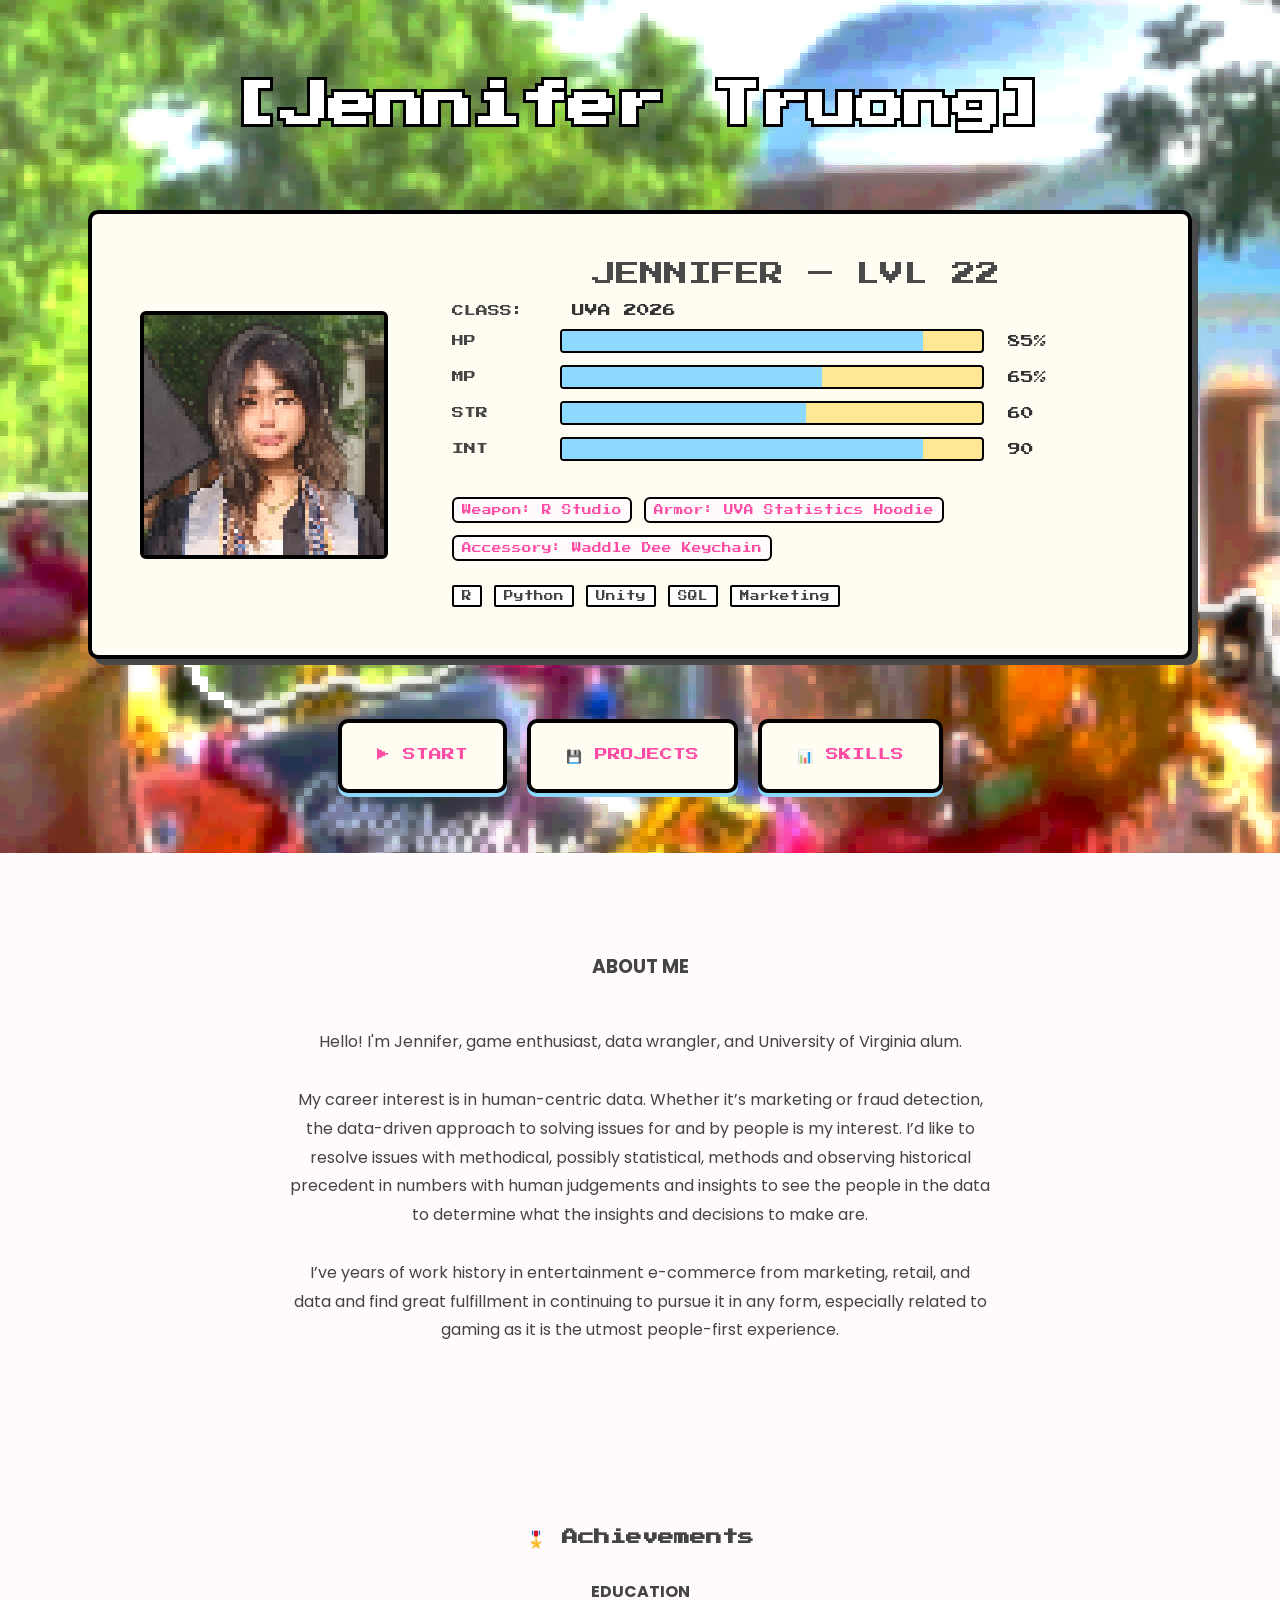
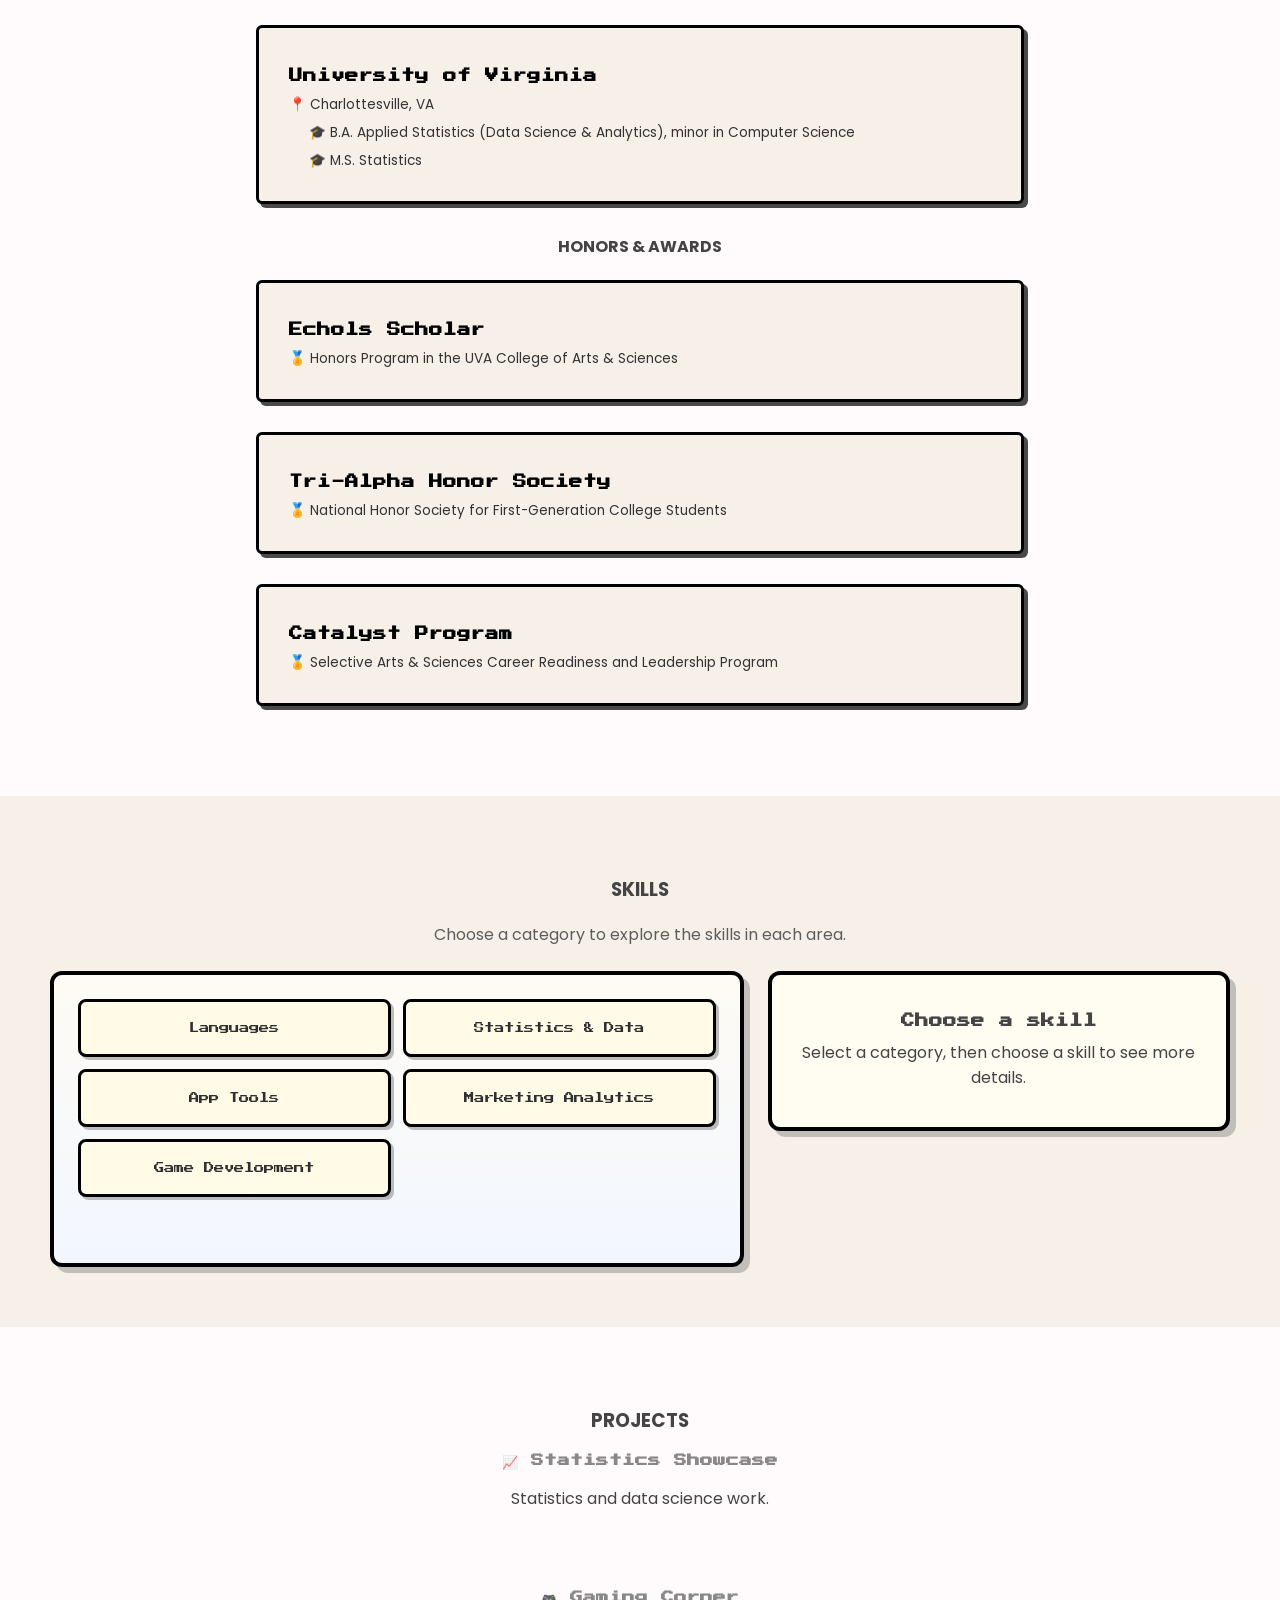
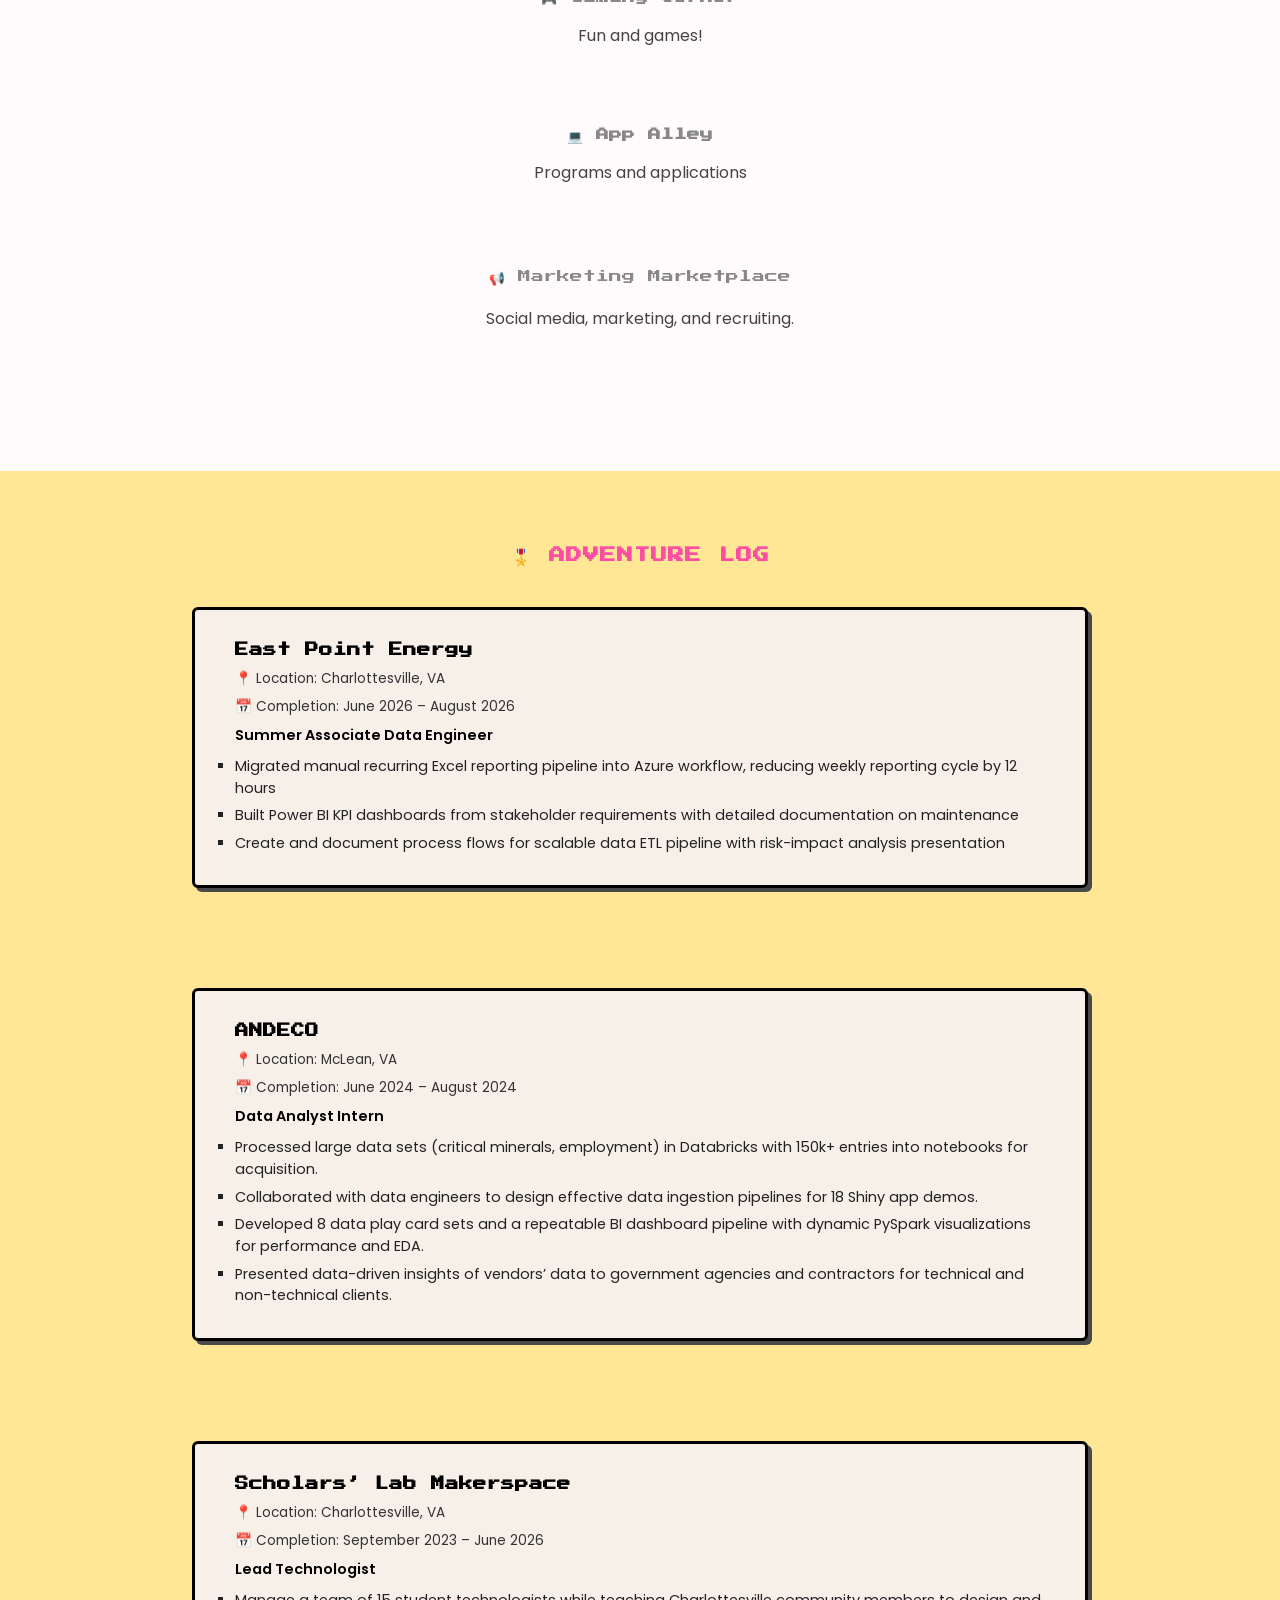
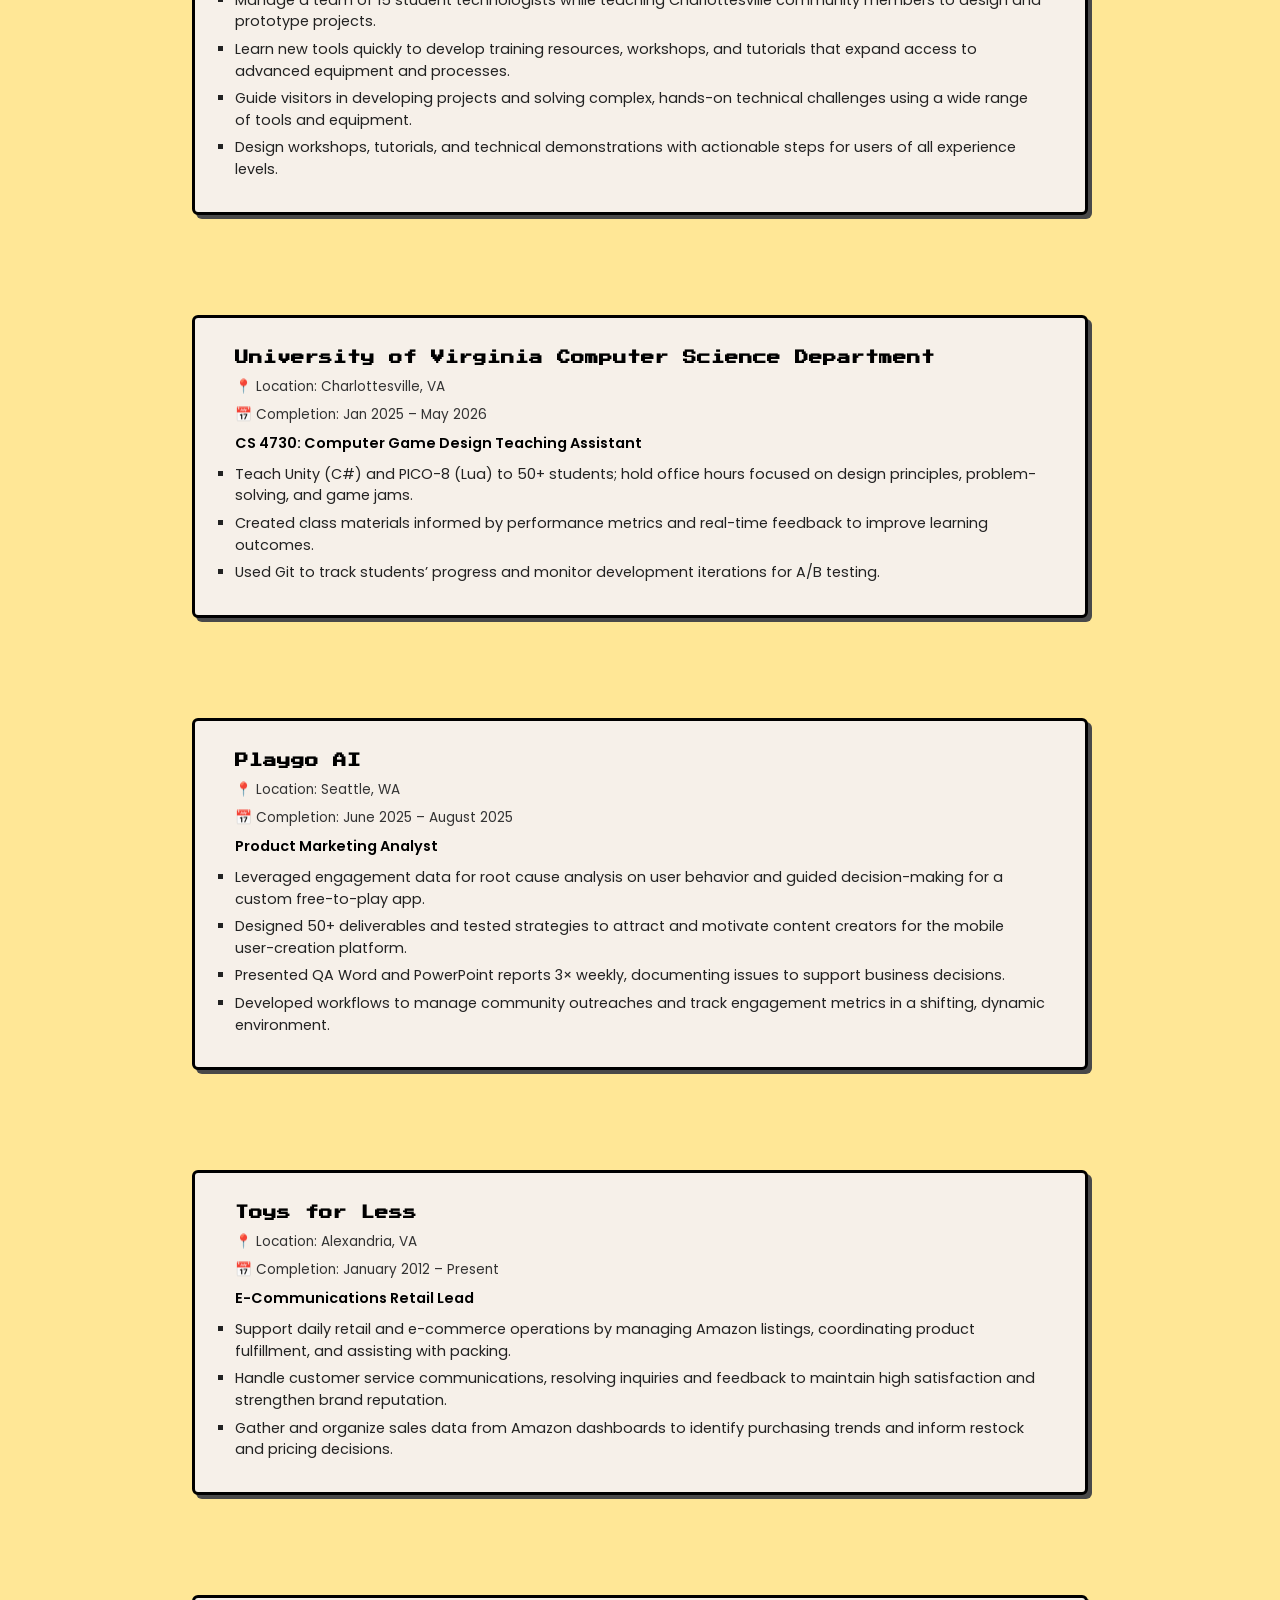
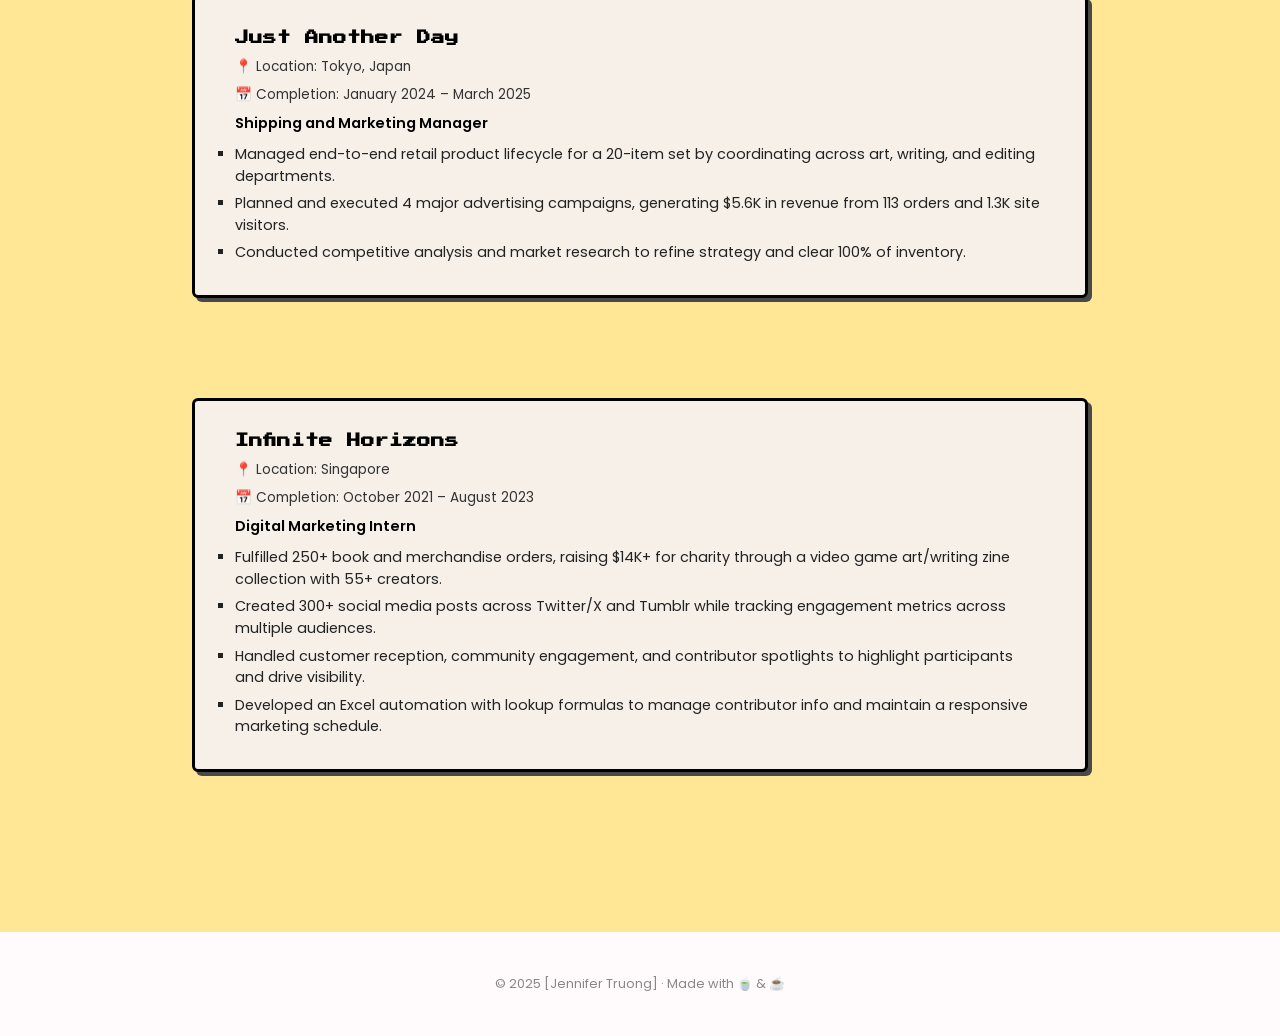
==== index.html @ 8e9e1c71 "Reformatted skills section + added project embed" ====
<!DOCTYPE html>
<html lang="en">
<head>
  <meta charset="UTF-8" />
  <meta name="viewport" content="width=device-width, initial-scale=1.0">
  <title>[Jennifer Truong] | Statistics / Data Science · Games · Marketing</title>

  <link href="https://fonts.googleapis.com/css2?family=Press+Start+2P&family=Poppins:wght@400;600&display=swap" rel="stylesheet">
<link href="https://fonts.googleapis.com/css2?family=Oxanium:wght@400;500;600;700&family=Poppins:wght@400;600&display=swap" rel="stylesheet">

  <style>
    :root {
      --pink-dark: #ff4da6;
      --pink-light: #ffc1e3;
      --blue-pastel: #a7e0ff;
      --bg-gradient-top: #ffeaf6;
      --bg-gradient-bottom: #d8f3ff;
        scroll-behavior: smooth;

    }

    body {
      margin: 0;
      background: linear-gradient(var(--bg-gradient-top), var(--bg-gradient-bottom));
      font-family: 'Poppins', sans-serif;
      color: #444;
      text-align: center;
      overflow-x: hidden;
    }

    header {
    padding: 180px 80px 180px;    }

h1 {
  font-family: 'Press Start 2P', cursive;
  color: white;
  font-size: 3rem;
  margin-bottom: 36px;
  text-shadow:
    -3px -3px 0 black,
     0px -3px 0 black,
     3px -3px 0 black,
    -3px  0px 0 black,
     3px  0px 0 black,
    -3px  3px 0 black,
     0px  3px 0 black,
     3px  3px 0 black;
}

h2 {
  font-family: 'Oxanium';
  color: rgb(0, 0, 0);
  font-size: 1.2rem;
  margin-top: 0;

}

    .menu {
      margin-top: 60px;
      display: flex;
      justify-content: center;
      flex-wrap: wrap;
      gap: 20px;
    }
header {
  width: 100%;
  box-sizing: border-box;
  aspect-ratio: 16 / 5;
  padding: 50px 60px 60px;
  background-image: url("assets/header.png");
  background-position: center;
  background-repeat: no-repeat;
  image-rendering: pixelated;
}
    .menu a {
      text-decoration: none;
      background: #FFFCF2;
      border: 4px solid #000;
      border-radius: 10px;
      padding: 25px 35px;
      font-family: 'Press Start 2P', cursive;
      font-size: 0.8rem;
      color: var(--pink-dark);
      box-shadow: 0 4px 0 #8dd7fd;
      transition: transform 0.1s ease-in-out;
    }
    .menu a:hover {
      transform: translateY(2px);
      box-shadow: 0 2px 0 #8dd7fd;
    }

    section {
      padding: 60px 20px;
    }

.about {
  background: #fffafb;
  padding: 80px 15%;
  box-sizing: border-box;
}
.about p {
  max-width: 700px;
  margin: 0 auto 28px;
  line-height: 1.8;
}

/* JRPG-style profile sheet */

.jrpg-sheet {
  margin-top: 80px;
  display: flex;
  gap: 64px;
  align-items: center;
  justify-content: center;
  flex-wrap: wrap;
  background: #FFFCF2;
  border: 4px solid #000;
  padding: 48px 48px;
  border-radius: 10px;
  max-width: 1000px;
  margin-left: auto;
  margin-right: auto;
  box-shadow: 6px 6px 0 rgb(73, 73, 73);
  min-height: 240px; /* taller card */
  margin-bottom: 1px; /* space under the JRPG card */
}

.jrpg-portrait {
  width: 240px;
  height: 240px;
  background: #ffe3f3;
  border: 4px solid #000;
  display: flex;
  align-items: center;
  justify-content: center;
  font-family: 'Press Start 2P', cursive;
  font-size: 0.8rem;
  color: var(--pink-dark);
  border-radius: 6px;
  image-rendering: pixelated;
}

.jrpg-portrait img {
  width: 100%;
  height: 100%;
  display: block;
  object-fit: cover;
  border-radius: 1px;
}

.jrpg-info {
  text-align: left;
  flex: 1;
  min-width: 320px;
  display: flex;
  flex-direction: column;
  justify-content: center; /* vertically center content next to portrait */
}

.jrpg-header {
  font-family: 'Press Start 2P', cursive;
  color: rgb(73, 73, 73);
  font-size: 1.5rem;
  margin-bottom: 18px;
  text-align: center; /* center the title text */
}

.stat-row { display: flex; gap: 12px; align-items: center; margin-bottom: 12px; }
.stat-label { width: 96px; font-family: 'Press Start 2P', cursive; font-size: 0.75rem; color: S#000; }
.stat-bar { background: #FFE796; border: 2px solid #000; border-radius: 4px; height: 20px; width: 420px; position: relative; overflow: hidden; }
.stat-fill { height: 100%; width: 0; transition: width 1s ease-out; background: #8dd9ff;
; }
.stat-numeric { font-family: 'Press Start 2P', sans-serif; font-size: .8rem; margin-left: 12px; color: #333; }

.equipment, .skills-grid { margin-top: 24px; display: flex; gap: 12px; flex-wrap: wrap; }
.eq-item { background: #fffafb; border: 2px solid #000; padding: 6px 8px; border-radius: 6px; font-family: 'Press Start 2P', cursive; font-size: 0.6rem; color: var(--pink-dark); }
.ability { background: #fff; border: 2px solid #000; padding: 4px 8px; border-radius: 2px; font-family: 'Press Start 2P', sans-serif; font-size: 0.6rem; color: #444; }



.skills {
  background: #f6f0e9;
}

.skill-map-shell {
  max-width: 1180px;
  margin: 0 auto;
  display: grid;
  grid-template-columns: minmax(0, 1.2fr) minmax(280px, 0.8fr);
  gap: 24px;
  align-items: start;
}

.skill-category-browser {
  min-height: 240px;
  border: 4px solid #000;
  border-radius: 12px;
  background: linear-gradient(180deg, #fefbf4 0%, #f2f7ff 100%);
  padding: 24px;
  box-shadow: 6px 6px 0 rgba(73, 73, 73, 0.3);
}

.skill-categories {
  display: grid;
  grid-template-columns: repeat(2, minmax(0, 1fr));
  gap: 12px;
}

.skill-category {
  min-height: 58px;
  padding: 12px;
  border: 3px solid #000;
  border-radius: 8px;
  background: #fffbe6;
  color: #303030;
  font-family: 'Press Start 2P', cursive;
  font-size: 0.65rem;
  cursor: pointer;
  box-shadow: 3px 3px 0 rgba(73, 73, 73, 0.35);
}

.skill-category:hover,
.skill-category.is-active {
  background: #FFE796;
}

.skill-list {
  display: flex;
  flex-wrap: wrap;
  gap: 10px;
  margin-top: 24px;
}

.skill-node {
  padding: 8px 12px;
  border: 3px solid #000;
  border-radius: 8px;
  background: #fffbe6;
  color: #303030;
  font-family: 'Press Start 2P', cursive;
  font-size: 0.55rem;
  cursor: pointer;
  box-shadow: 3px 3px 0 rgba(73, 73, 73, 0.35);
  transition: transform 0.15s ease, box-shadow 0.15s ease, background 0.15s ease;
}

.skill-node:hover {
  transform: translateY(-1px);
  box-shadow: 4px 4px 0 rgba(73, 73, 73, 0.35);
}

.skill-node.is-active {
  background: #FFE796;
  box-shadow: 4px 4px 0 rgba(73, 73, 73, 0.35);
}

.skill-node.is-pressed {
  transform: translateY(2px);
  box-shadow: 2px 2px 0 rgba(73, 73, 73, 0.35);
}

.skill-info-panel {
  border: 4px solid #000;
  border-radius: 12px;
  background: #FFFCF2;
  padding: 20px;
  box-shadow: 6px 6px 0 rgba(73, 73, 73, 0.3);
}

.skill-panel-title {
  font-family: 'Press Start 2P', cursive;
  font-size: 0.85rem;
  margin-bottom: 8px;
}

.skill-panel-years {
  font-family: 'Press Start 2P', cursive;
  font-size: 0.6rem;
  color: #5f5f5f;
  margin-bottom: 12px;
}

.skill-panel-description {
  margin: 0 0 16px;
  line-height: 1.6;
  color: #444;
}

.skill-panel-section {
  margin-top: 14px;
}

.skill-panel-section h4 {
  margin: 0 0 8px;
  font-family: 'Press Start 2P', cursive;
  font-size: 0.65rem;
}

.skill-panel-section ul {
  margin: 0;
  padding-left: 16px;
  line-height: 1.6;
}

.skill-panel-projects a {
  color: #333;
  font-weight: 600;
  text-decoration-thickness: 1px;
  text-underline-offset: 3px;
}

.skill-panel-links {
  display: flex;
  flex-wrap: wrap;
  gap: 8px;
  margin-top: 8px;
}

.skill-panel-links a {
  display: inline-block;
  text-decoration: none;
  color: #2f2f2f;
  border: 2px solid #000;
  border-radius: 999px;
  padding: 6px 10px;
  font-family: 'Press Start 2P', cursive;
  font-size: 0.55rem;
  background: #fff;
}

.skills-intro {
  margin: 0 auto 24px;
  max-width: 700px;
  color: #5d5d5d;
}

@media (max-width: 900px) {
  .skill-map-shell {
    grid-template-columns: 1fr;
  }

  .skill-info-panel {
    order: -1;
  }
}

@media (max-width: 520px) {
  .skill-categories {
    grid-template-columns: 1fr;
  }
}


    footer {
      background: #fffafb;
      padding: 30px 20px;
      font-size: 0.8rem;
      color: #888;
    }

    




@keyframes drift {
  0% { transform: translateX(-50vw); } /* match your starting point */
  100% { transform: translateX(110vw); } /* move fully off screen */
}



@keyframes drift {
  0% { transform: translateX(0) translateY(0); }
  100% { transform: translateX(120vw) translateY(0); }
}



@keyframes float {
  0% { transform: translateY(0) rotate(0deg); }
  50% { transform: translateY(-15px) rotate(180deg); }
  100% { transform: translateY(0) rotate(360deg); }
}


    /* Project placeholders (targets for skill links) */

    .project-category {
      margin-bottom: 40px;
    }
    .project-category h4 {
      color: var(--pink-dark);
      font-family: 'Press Start 2P', cursive;
      font-size: 0.8rem;
      margin-bottom: 10px;
    }
    .projects {
  background: #fffafb;

  
}

.project-link {
  color: #888;               /* black-grey like index */
  text-decoration: none;     /* remove underline */
  font-family: 'Press Start 2P', cursive; /* pixel font */
  font-size: 0.8rem;         /* same size as current h4, adjust if needed */
}
.project-link:hover {
  color: #FFE796;            /* optional hover effect */
}


.project-category {
  margin-bottom: 80px;
  /* other project styles */
}

/* Contact Section Background */
#contact {
  background: #FFE796; /* soft pastel yellow */
  padding: 60px 20px;  /* keeps consistent spacing */
}
/* Tighter spacing for Achievements blocks */
.achievement-entry.tight {
  margin-bottom: 30px; /* much smaller than the 100px in adventure log */
  padding: 22px 30px;  /* slightly smaller padding to match tighter layout */
}

  </style>
</head>

<body>
  <header>
    <h1>[Jennifer Truong]</h1>
<!-- JRPG-style Profile Sheet -->
    <div class="jrpg-sheet" role="region" aria-label="JRPG Profile">
      <div class="jrpg-portrait"><img src="assets/portrait.png" alt="Jennifer's portrait"></div>

      <div class="jrpg-info">
        <div class="jrpg-header">JENNIFER — LVL 22</div>


          <div class="stat-row">
          <div class="stat-label">CLASS: </div>
          <div class="stat-numeric">UVA 2026</div>
        </div>

        <div class="stat-row">
          <div class="stat-label">HP</div>
          <div class="stat-bar"><div class="stat-fill" data-value="86%"></div></div>
          <div class="stat-numeric">85%</div>
        </div>

        <div class="stat-row">
          <div class="stat-label">MP</div>
          <div class="stat-bar"><div class="stat-fill" data-value="62%"></div></div>
          <div class="stat-numeric">65%</div>
        </div>

        <div class="stat-row">
          <div class="stat-label">STR</div>
          <div class="stat-bar"><div class="stat-fill" data-value="58%"></div></div>
          <div class="stat-numeric">60</div>
        </div>

        <div class="stat-row">
          <div class="stat-label">INT</div>
          <div class="stat-bar"><div class="stat-fill" data-value="86%"></div></div>
          <div class="stat-numeric">90</div>
        </div>

        <div class="equipment">
          <div class="eq-item">Weapon: R Studio</div>
          <div class="eq-item">Armor: UVA Statistics Hoodie</div>
          <div class="eq-item">Accessory: Waddle Dee Keychain</div>
        </div>

        <div class="skills-grid">
                    <div class="ability">R</div>
          <div class="ability">Python</div>
          <div class="ability">Unity</div>
          <div class="ability">SQL</div>
          <div class="ability">Marketing</div>
        </div>
      </div>
    </div>
  </section>
    <div class="menu">
      <a href="#about">▶ START</a>
      <a href="#projects">💾 PROJECTS</a>
      <a href="#skills">📊 SKILLS</a>
      
    </div>
  </header>

  <section id="about" class="about">
    <h3>ABOUT ME</h3>
    
    <p>

      <br> Hello! I'm Jennifer, game enthusiast, data wrangler, and University of Virginia alum. </br>

      <br> My career interest is in human-centric data. Whether it’s marketing or fraud detection, the data-driven approach to solving issues for and by people is my interest. I’d like to resolve issues with methodical, possibly statistical, methods and observing historical precedent in numbers with human judgements and insights to see the people in the data to determine what the insights and decisions to make are. </br>

<br> I’ve years of work history in entertainment e-commerce from marketing, retail, and data and find great fulfillment in continuing to pursue it in any form, especially related to gaming as it is the utmost people-first experience. </br>




    </p>
    
      </section>


<section id="achievements" class="achievements">
  <h3>🎖️ Achievements</h3>

  <!-- EDUCATION -->
<!-- EDUCATION -->
<h4>EDUCATION</h4>

<div class="achievement-entry tight">
  <div class="achievement-header">
    <h4>University of Virginia</h4>
    <span class="meta">📍 Charlottesville, VA</span>
    <div class="meta" style="margin-left: 20px;">🎓 B.A. Applied Statistics (Data Science & Analytics), minor in Computer Science</div>
    <div class="meta" style="margin-left: 20px;">🎓 M.S. Statistics</div>
  </div>
</div>


  <!-- HONORS & AWARDS -->
  <h4>HONORS & AWARDS</h4>

  <div class="achievement-entry tight">
    <div class="achievement-header">
      <h4>Echols Scholar</h4>
      <span class="meta">🏅 Honors Program in the UVA College of Arts & Sciences</span>
    </div>
  </div>

  <div class="achievement-entry tight">
    <div class="achievement-header">
      <h4>Tri-Alpha Honor Society</h4>
      <span class="meta">🏅 National Honor Society for First-Generation College Students</span>
    </div>
  </div>

  <div class="achievement-entry tight">
    <div class="achievement-header">
      <h4>Catalyst Program</h4>
      <span class="meta">🏅 Selective Arts & Sciences Career Readiness and Leadership Program</span>
    </div>
  </div>
</section>


<style>
/* Achievements Section */
.achievements {
  background: #fffafb;
  padding: 60px 20%;
  box-sizing: border-box;
}

.achievements h3 {
  font-family: 'Press Start 2P', cursive;
  color: #444; /* black-grey pixel text like h3s */
  font-size: 1rem;
  margin-bottom: 30px;
}

.achievement-category {
  margin-bottom: 40px;
  text-align: left;
}

.achievement-category h4 {
  font-family: 'Press Start 2P', cursive;
  color: #444; /* black-grey pixel style */
  font-size: 0.8rem;
  margin-bottom: 10px;
}

.achievement-category ul {
  list-style: none;
  padding-left: 0;
}

.achievement-category li {
  font-family: 'Poppins', sans-serif;
  font-size: 0.9rem;
  margin-bottom: 8px;
  line-height: 1.5;
}

/* Adventure Log Section */
#adventure-log {
  background: #FFE796;
  padding: 60px 15%;
  box-sizing: border-box;
}

.adventure-log h3 {
  font-family: 'Press Start 2P', cursive;
  font-size: 1rem;
  margin-bottom: 30px;
}

.adventure-log h4 {
  font-family: 'Press Start 2P', cursive;
  color: #444;
  font-size: 0.8rem;
  margin-bottom: 10px;
}

.adventure-log ul {
  list-style: square;
  padding-left: 0;
}

.adventure-log li {
  font-family: 'Poppins', sans-serif;
  font-size: 0.9rem;
  margin-bottom: 8px;
  line-height: 1.5;
}
/* --- Adventure Log Section --- */
#adventure-log {
  background: #FFE796;
  padding: 60px 15%;
  box-sizing: border-box;
  text-align: center;
}

#adventure-log h3 {
  font-family: 'Press Start 2P', cursive;
  color: var(--pink-dark);
  font-size: 1rem;
  margin-bottom: 40px;
  text-transform: uppercase;
  letter-spacing: 1px;
}

/* --- Each Achievement Entry --- */
.achievement-entry {
  background: #f6f0e9;
  border: 3px solid #000;
  border-radius: 6px;
  padding: 15px 40px;
  margin-bottom: 100px;
  box-shadow: 4px 4px 0px rgb(73, 73, 73);
  text-align: left;
  transition: transform 0.1s ease, box-shadow 0.1s ease;
  cursor: default;
}

.achievement-entry:hover {
  transform: translate(-2px, -2px);
  box-shadow: 6px 6px 0px rgb(73, 73, 73);
}

/* --- Header and Meta Info --- */
.achievement-header h4 {
  font-family: 'Press Start 2P', cursive;
  font-size: 0.85rem;       /* slightly bigger */
  color: #000;
  margin-bottom: 12px;      /* more space between name and meta */
}

.achievement-header .meta {
  display: block;
  font-family: 'Poppins', sans-serif;
  font-size: 0.85rem;
  color: #333;
  margin-bottom: 8px;
}

/* --- Role Line --- */
.achievement-role {
  font-family: 'Poppins', sans-serif;
  font-size: 0.9rem;
  font-weight: 600;
  color: #000;
  margin-bottom: 10px;
}

/* --- Details List --- */
.achievement-details {
  list-style-type: square;  /* keep square bullets */
  list-style-position: inside; /* bullets inline with text, not hanging */
  padding-left: 0;          /* remove extra left padding */
  margin-top: 10px;
}

.achievement-details li {
  font-family: 'Poppins', sans-serif;
  font-size: 0.9rem;
  line-height: 1.5;
  color: #222;
  margin-bottom: 6px;
}


</style>



  <section id="skills" class="skills">
    <h3>SKILLS</h3>
    <p class="skills-intro">Choose a category to explore the skills in each area.</p>
    <div class="skill-map-shell">
      <div id="skill-map-canvas" class="skill-category-browser" aria-label="Interactive skills browser">
        <div class="skill-categories" role="group" aria-label="Skill categories"></div>
        <div id="skill-list" class="skill-list" aria-live="polite"></div>
      </div>
      <aside id="skill-info-panel" class="skill-info-panel">
        <h4 class="skill-panel-title">Choose a skill</h4>
        <div class="skill-panel-years"></div>
        <p class="skill-panel-description">Select a category, then choose a skill to see more details.</p>

        <div class="skill-panel-section" hidden>
          <h4>Featured work</h4>
          <ul class="skill-panel-projects"></ul>
        </div>

        <div class="skill-panel-section" hidden>
          <h4>Related tools</h4>
          <ul class="skill-panel-related"></ul>
        </div>

        <div class="skill-panel-section" hidden>
          <h4>Jump to</h4>
          <div class="skill-panel-links"></div>
        </div>
      </aside>
    </div>
  </section>

  <section id="skills-old" class="skills" style="display:none;">
    <h3>SKILLS</h3>
    <div class="skills-table">
      <div class="skill">
        <div class="skill-header">
          <div class="skill-label"><a href="#python-projects">Python</a></div>
          <div class="lvl">LVL 6</div>
        </div>
        <div class="skill-bar"><div class="skill-fill" style="--w:60%;"></div></div>
      </div>

      <div class="skill">
        <div class="skill-header">
          <div class="skill-label"><a href="#r-projects">R</a></div>
          <div class="lvl">LVL 8</div>
        </div>
        <div class="skill-bar"><div class="skill-fill" style="--w:80%;"></div></div>
      </div>

      <div class="skill">
        <div class="skill-header">
          <div class="skill-label"><a href="#games-projects">Games / C#</a></div>
          <div class="lvl">LVL 7</div>
        </div>
        <div class="skill-bar"><div class="skill-fill" style="--w:70%;"></div></div>
      </div>

      <div class="skill">
        <div class="skill-header">
          <div class="skill-label"><a href="#sql-projects">SQL</a></div>
          <div class="lvl">LVL 5</div>
        </div>
        <div class="skill-bar"><div class="skill-fill" style="--w:50%;"></div></div>
      </div>

      <div class="skill">
        <div class="skill-header">
          <div class="skill-label"><a href="#marketing-projects">Marketing & Strategy</a></div>
          <div class="lvl">LVL 8</div>
        </div>
        <div class="skill-bar"><div class="skill-fill" style="--w:80%;"></div></div>
      </div>
    </div>
  </section>





  
  <!-- PROJECT SECTIONS (targets for skill links) -->
  <section id="projects" class="projects">
    <h3>PROJECTS</h3>

    <div id="statistics" class="project-category">
<h4>
  <a href="stats.html" class="project-link">📈 Statistics Showcase </a>
</h4>      <p>Statistics and data science work.</p>
    </div>

    
<div id="game-projects" class="project-category">
<h4>
  <a href="games.html" class="project-link">🎮 Gaming Corner </a>
</h4>
  <p>Fun and games!</p>
</div>


    <div id="sql-projects" class="project-category">
      <h4><a href="cs.html" class="project-link">💻 App Alley</a></h4>
      <p>Programs and applications</p>
    </div>

    <div id="marketing-projects" class="project-category">
      <a href="marketing.html" class="project-link">📢 Marketing Marketplace </a>

      <p>Social media, marketing, and recruiting. </p>
    </div>
  </section>



<section id="adventure-log" class="adventure-log">
  
  <h3>🎖️ Adventure Log</h3>

 <div class="achievement-entry">
  <div class="achievement-header">
    <h4>East Point Energy</h4>
    <span class="meta">📍 Location: Charlottesville, VA</span>
    <span class="meta">📅 Completion: June 2026 – August 2026 </span>
  </div>
  <div class="achievement-role">
    Summer Associate Data Engineer
  </div>
  <ul class="achievement-details">
    <li>Migrated manual recurring Excel reporting pipeline into Azure workflow, reducing weekly reporting cycle by 12 hours</li>
    <li>Built Power BI KPI dashboards from stakeholder requirements with detailed documentation on maintenance</li>
    <li>Create and document process flows for scalable data ETL pipeline with risk-impact analysis presentation</li>
  </ul>
</div>


<div class="achievement-entry">
  <div class="achievement-header">
    <h4>ANDECO</h4>
    <span class="meta">📍 Location: McLean, VA</span>
    <span class="meta">📅 Completion: June 2024 – August 2024</span>
  </div>
  <div class="achievement-role">
    Data Analyst Intern
  </div>
  <ul class="achievement-details">
    <li>Processed large data sets (critical minerals, employment) in Databricks with 150k+ entries into notebooks for acquisition.</li>
    <li>Collaborated with data engineers to design effective data ingestion pipelines for 18 Shiny app demos.</li>
    <li>Developed 8 data play card sets and a repeatable BI dashboard pipeline with dynamic PySpark visualizations for performance and EDA.</li>
    <li>Presented data-driven insights of vendors’ data to government agencies and contractors for technical and non-technical clients.</li>
  </ul>
</div>


<div class="achievement-entry">
  <div class="achievement-header">
    <h4>Scholars’ Lab Makerspace</h4>
    <span class="meta">📍 Location: Charlottesville, VA</span>
    <span class="meta">📅 Completion: September 2023 – June 2026</span>
  </div>
  <div class="achievement-role">
    Lead Technologist
  </div>
  <ul class="achievement-details">
    <li>Manage a team of 15 student technologists while teaching Charlottesville community members to design and prototype projects.</li>
    <li>Learn new tools quickly to develop training resources, workshops, and tutorials that expand access to advanced equipment and processes.</li>
    <li>Guide visitors in developing projects and solving complex, hands-on technical challenges using a wide range of tools and equipment.</li>
    <li>Design workshops, tutorials, and technical demonstrations with actionable steps for users of all experience levels.</li>
  </ul>
</div>

  <div class="achievement-entry">


    
    <div class="achievement-header">
      <h4>University of Virginia Computer Science Department</h4>
      <span class="meta">📍 Location: Charlottesville, VA </span>
      <span class="meta"> 📅 Completion: Jan 2025 – May 2026</span>
    </div>
    <div class="achievement-role">
      CS 4730: Computer Game Design Teaching Assistant
    </div>
    <ul class="achievement-details">
      <li>Teach Unity (C#) and PICO-8 (Lua) to 50+ students; hold office hours focused on design principles, problem-solving, and game jams.</li>
      <li>Created class materials informed by performance metrics and real-time feedback to improve learning outcomes.</li>
      <li>Used Git to track students’ progress and monitor development iterations for A/B testing.</li>
    </ul>


  </div>

  <!-- Playgo AI -->
<div class="achievement-entry">
  <div class="achievement-header">
    <h4>Playgo AI</h4>
    <span class="meta">📍 Location: Seattle, WA</span>
    <span class="meta">📅 Completion: June 2025 – August 2025</span>
  </div>
  <div class="achievement-role">
    Product Marketing Analyst
  </div>
  <ul class="achievement-details">
    <li>Leveraged engagement data for root cause analysis on user behavior and guided decision-making for a custom free-to-play app.</li>
    <li>Designed 50+ deliverables and tested strategies to attract and motivate content creators for the mobile user-creation platform.</li>
    <li>Presented QA Word and PowerPoint reports 3× weekly, documenting issues to support business decisions.</li>
    <li>Developed workflows to manage community outreaches and track engagement metrics in a shifting, dynamic environment.</li>
  </ul>
</div>

<!-- Toys for Less -->
<div class="achievement-entry">
  <div class="achievement-header">
    <h4>Toys for Less</h4>
    <span class="meta">📍 Location: Alexandria, VA</span>
    <span class="meta">📅 Completion: January 2012 – Present</span>
  </div>
  <div class="achievement-role">
    E-Communications Retail Lead
  </div>
  <ul class="achievement-details">
    <li>Support daily retail and e-commerce operations by managing Amazon listings, coordinating product fulfillment, and assisting with packing.</li>
    <li>Handle customer service communications, resolving inquiries and feedback to maintain high satisfaction and strengthen brand reputation.</li>
    <li>Gather and organize sales data from Amazon dashboards to identify purchasing trends and inform restock and pricing decisions.</li>
  </ul>
</div>

<!-- Just Another Day -->
<div class="achievement-entry">
  <div class="achievement-header">
    <h4>Just Another Day</h4>
    <span class="meta">📍 Location: Tokyo, Japan</span>
    <span class="meta">📅 Completion: January 2024 – March 2025</span>
  </div>
  <div class="achievement-role">
    Shipping and Marketing Manager
  </div>
  <ul class="achievement-details">
    <li>Managed end-to-end retail product lifecycle for a 20-item set by coordinating across art, writing, and editing departments.</li>
    <li>Planned and executed 4 major advertising campaigns, generating $5.6K in revenue from 113 orders and 1.3K site visitors.</li>
    <li>Conducted competitive analysis and market research to refine strategy and clear 100% of inventory.</li>
  </ul>
</div>

<!-- Infinite Horizons -->
<div class="achievement-entry">
  <div class="achievement-header">
    <h4>Infinite Horizons</h4>
    <span class="meta">📍 Location: Singapore</span>
    <span class="meta">📅 Completion: October 2021 – August 2023</span>
  </div>
  <div class="achievement-role">
    Digital Marketing Intern
  </div>
  <ul class="achievement-details">
    <li>Fulfilled 250+ book and merchandise orders, raising $14K+ for charity through a video game art/writing zine collection with 55+ creators.</li>
    <li>Created 300+ social media posts across Twitter/X and Tumblr while tracking engagement metrics across multiple audiences.</li>
    <li>Handled customer reception, community engagement, and contributor spotlights to highlight participants and drive visibility.</li>
    <li>Developed an Excel automation with lookup formulas to manage contributor info and maintain a responsive marketing schedule.</li>
  </ul>
</div>





</section>

  </section>

  <footer>
    <p>© 2025 [Jennifer Truong] · Made with 🍵 &amp; ☕</p>
  </footer>

<script src="skill-tree.js"></script>
<script>
document.addEventListener('DOMContentLoaded', () => {
  // Target the skills section
  const skillsSection = document.querySelector('#skills');

  const observer = new IntersectionObserver((entries, observer) => {
    entries.forEach(entry => {
      if (entry.isIntersecting) {
        // Animate skill bars
        document.querySelectorAll('.skill-fill').forEach(el => {
          const width = el.style.getPropertyValue('--w');
          requestAnimationFrame(() => el.style.width = width);
        });

        // Stop observing after first trigger
        observer.unobserve(skillsSection);
      }
    });
  }, {
    threshold: 0.25 // trigger when 25% of the section is visible
  });

  observer.observe(skillsSection);

  // Animate JRPG stat bars on load
  document.querySelectorAll('.stat-fill').forEach(el => {
    const val = el.getAttribute('data-value') || '0%';
    requestAnimationFrame(() => el.style.width = val);
  });
});
</script>






</body>
</html>
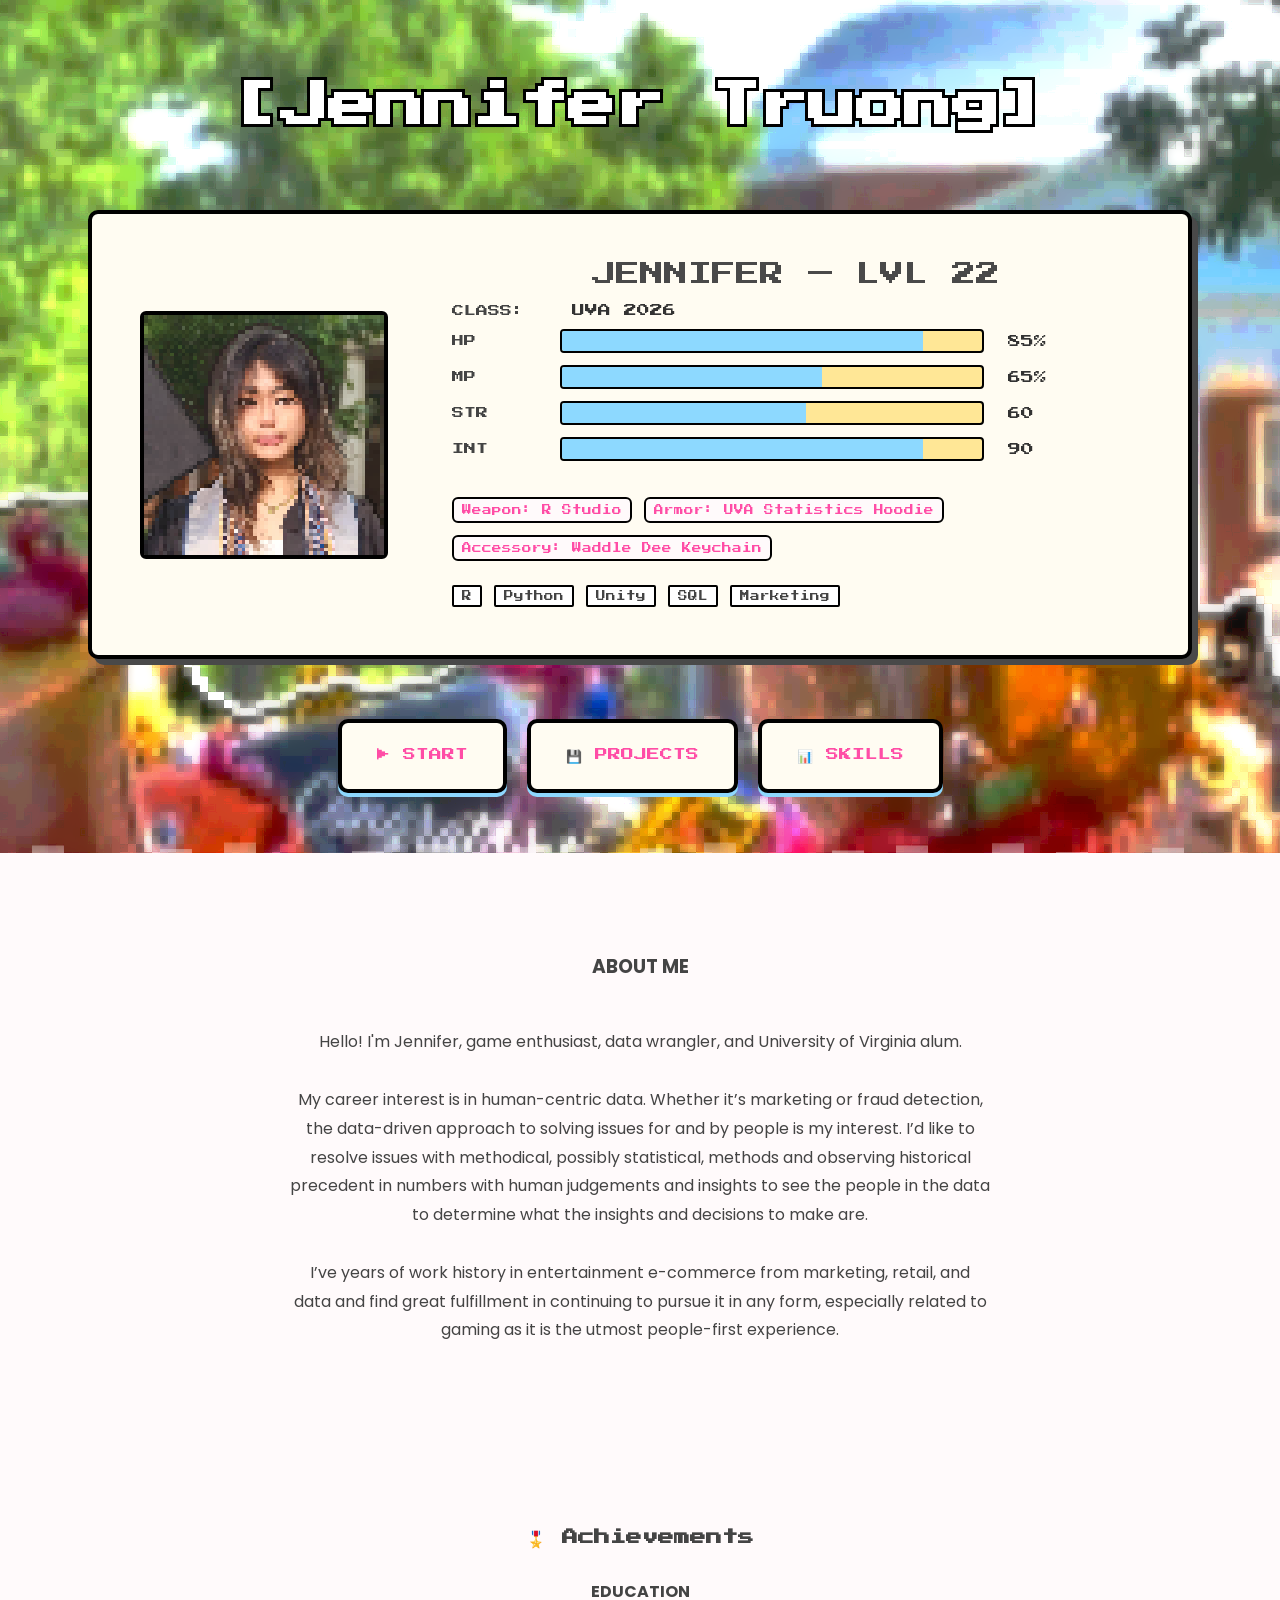
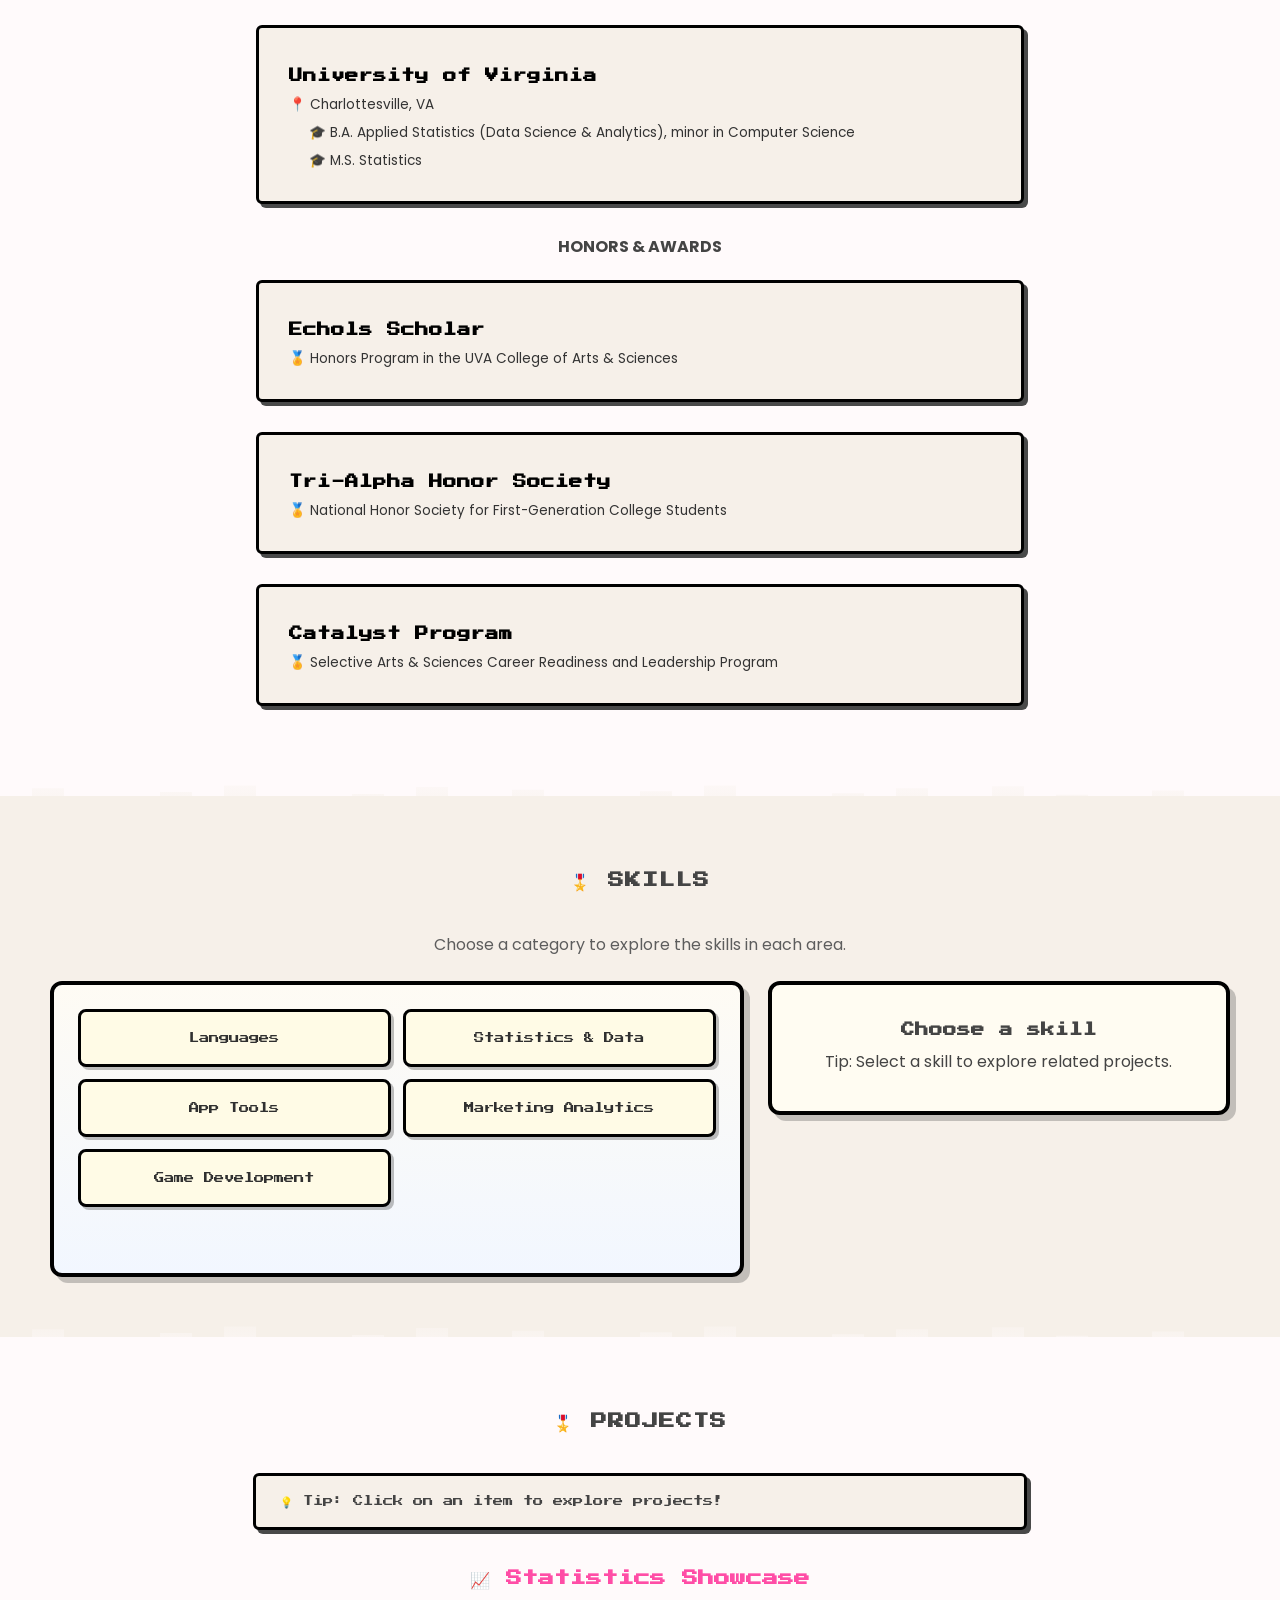
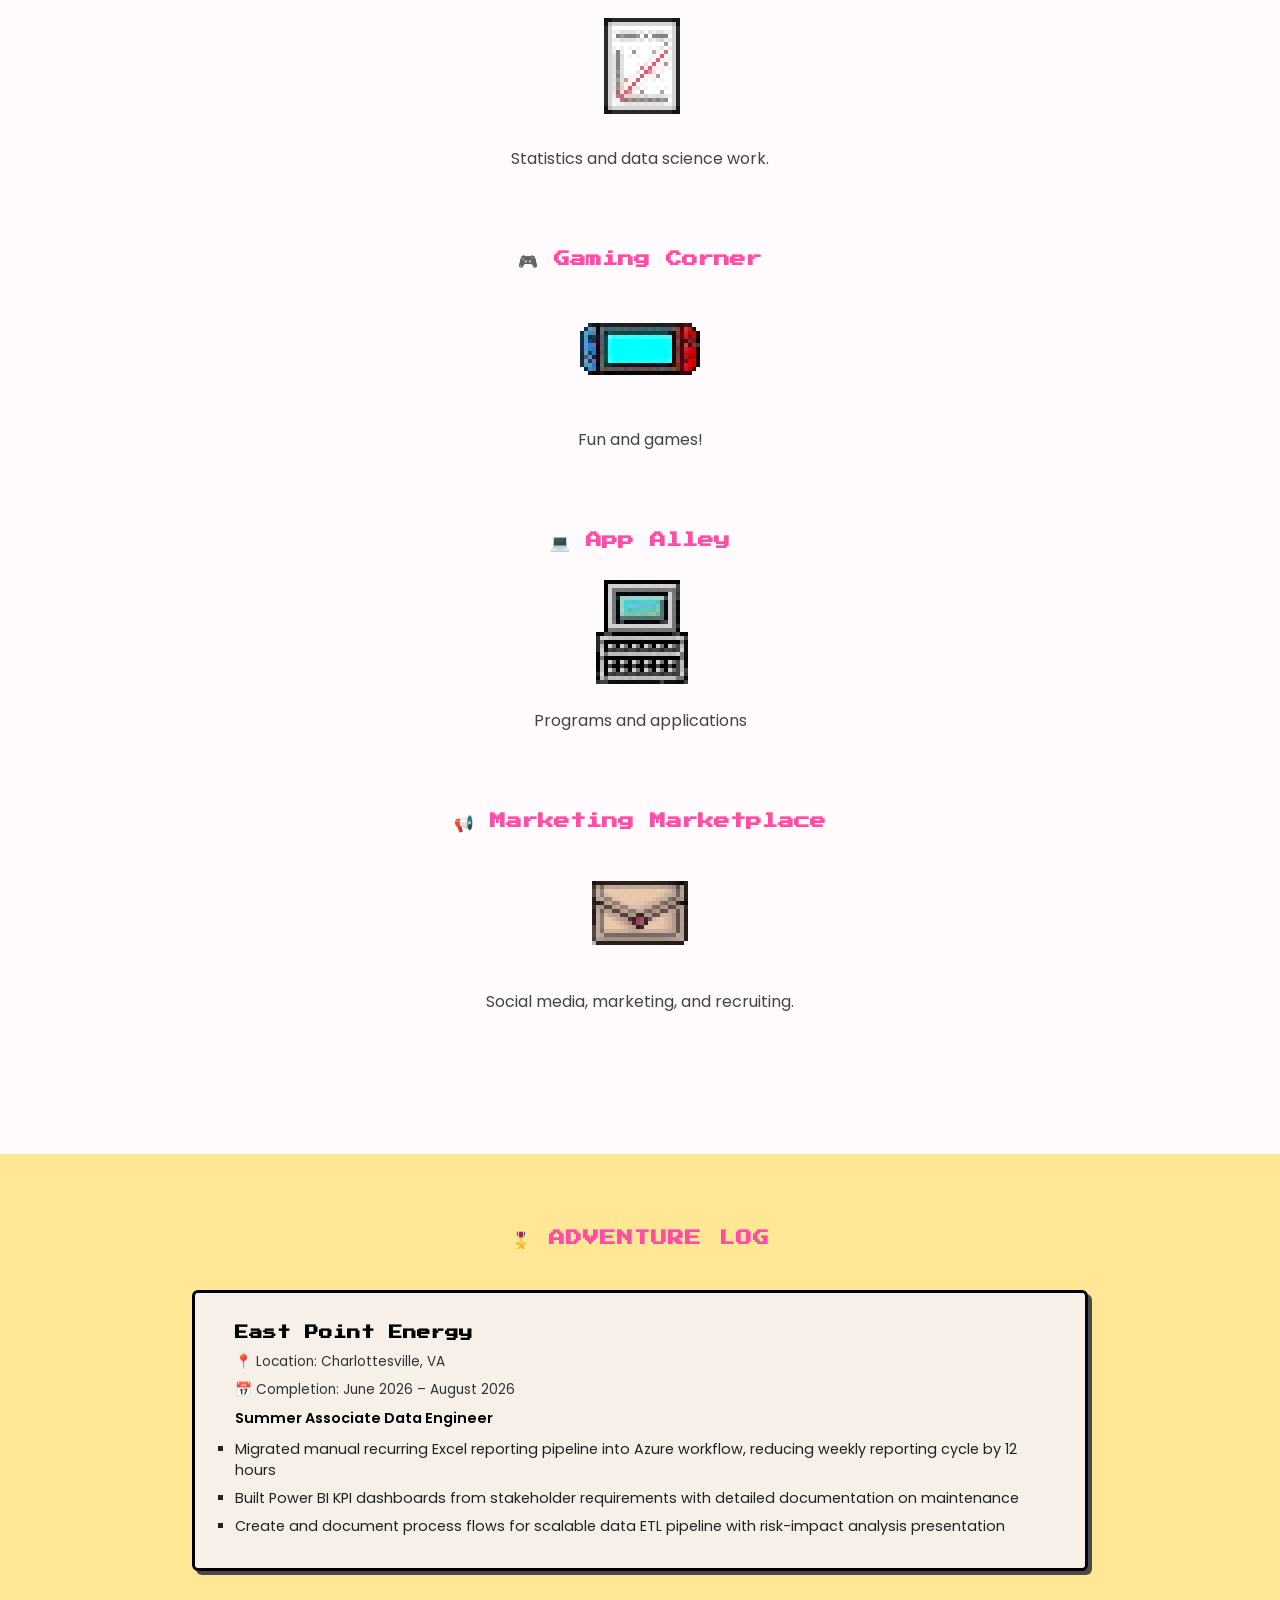
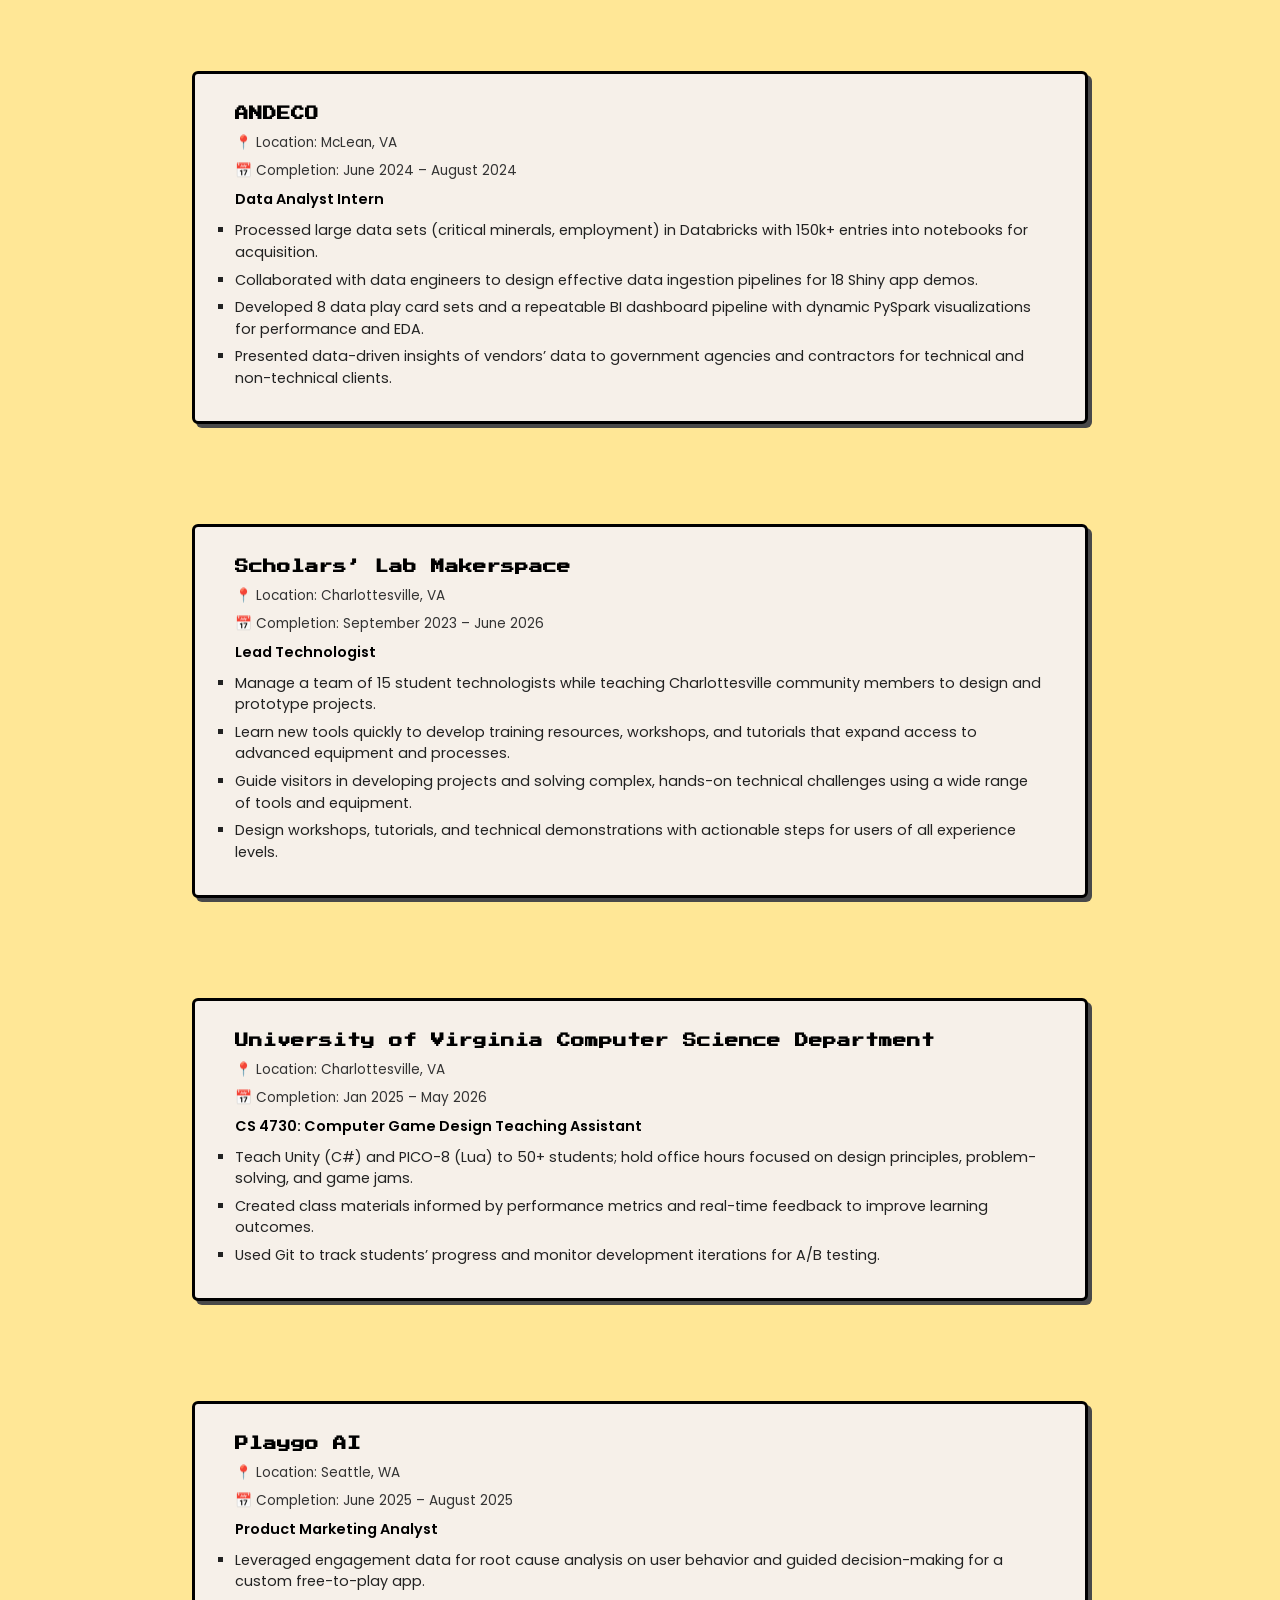
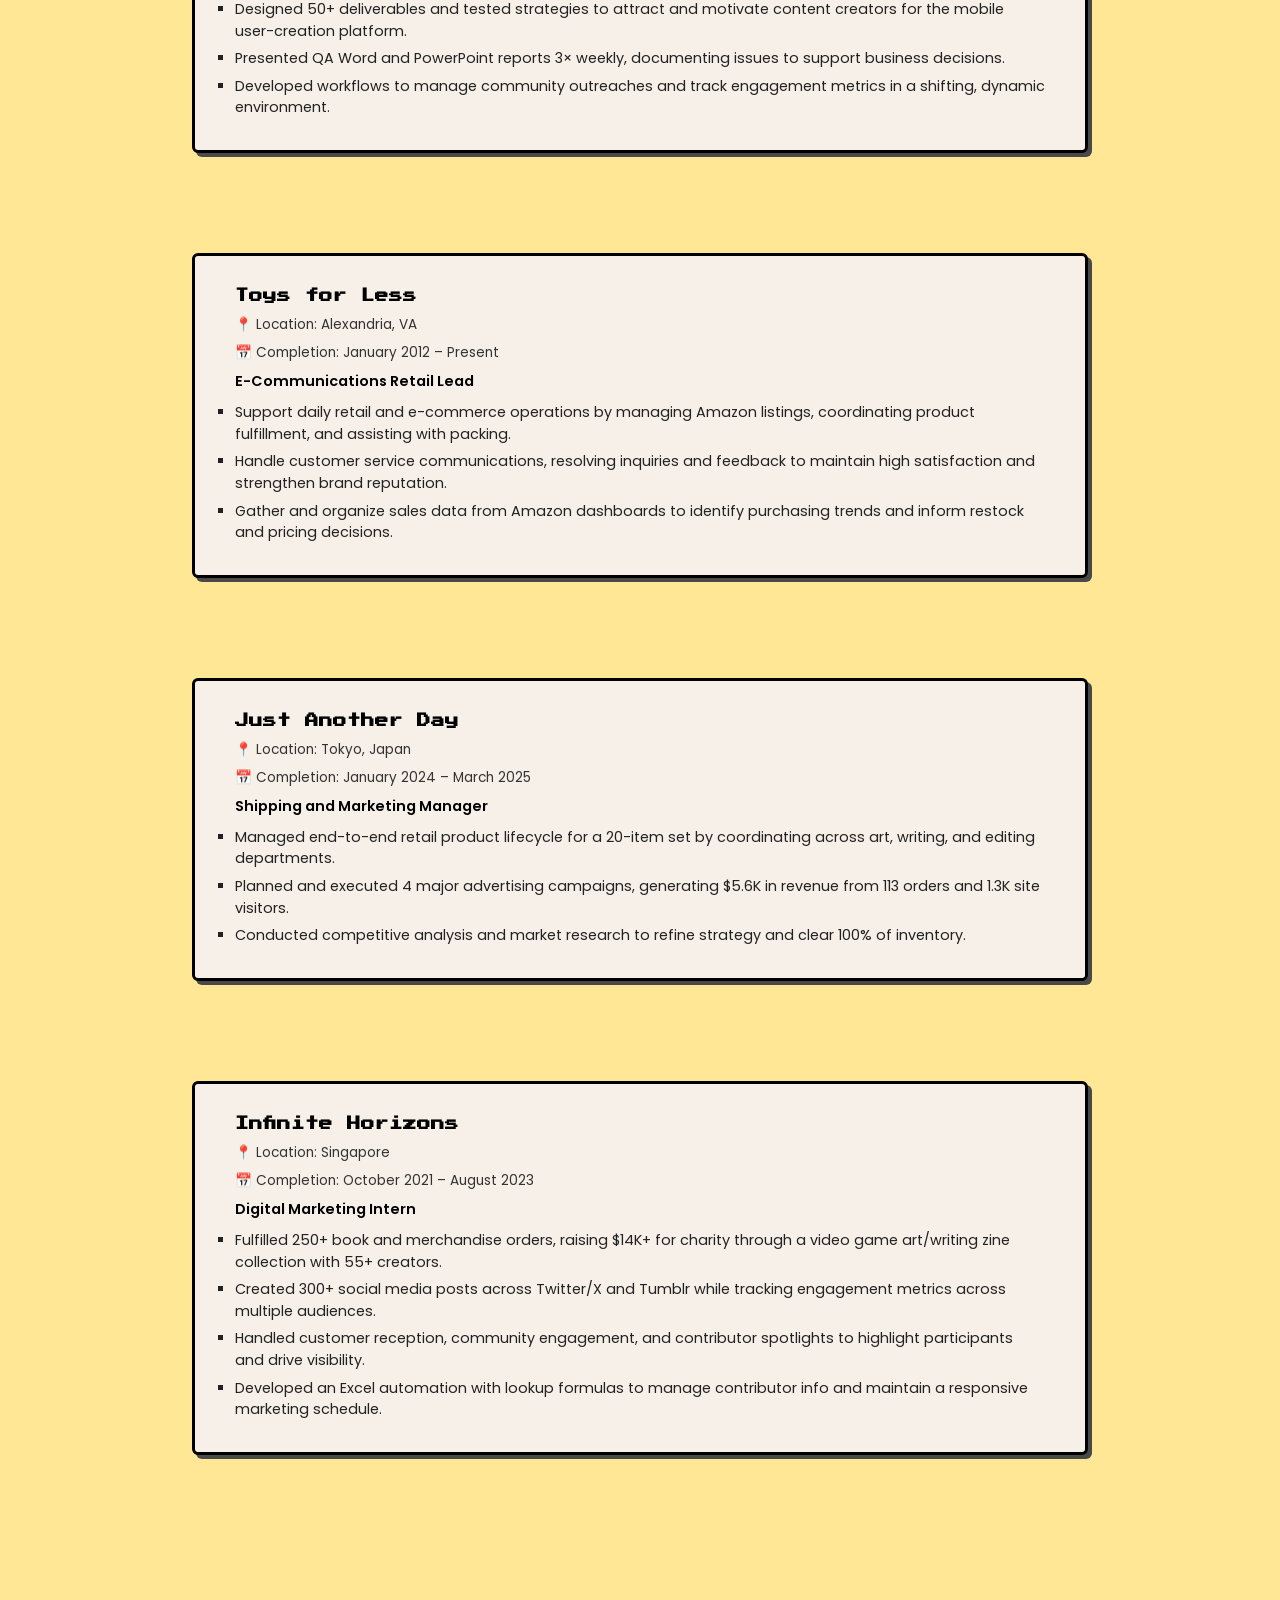
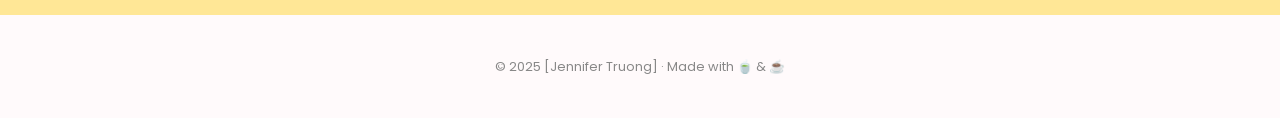
==== commit 608407ef: "Added project icons" ====
--- a/index.html
+++ b/index.html
@@ -71,7 +71,37 @@
   background-position: center;
   background-repeat: no-repeat;
   image-rendering: pixelated;
-}
+  position: relative;
+}
+
+header::after,
+#achievements::after,
+#skills::after {
+  content: "";
+  position: absolute;
+  z-index: 2;
+  left: 0;
+  right: 0;
+  bottom: -42px;
+  height: 72px;
+  pointer-events: none;
+  background: linear-gradient(to bottom, transparent, var(--pixel-target));
+  clip-path: polygon(
+    0 56%, 2.5% 56%, 2.5% 31%, 5% 31%, 5% 70%, 7.5% 70%, 7.5% 45%, 10% 45%,
+    10% 78%, 12.5% 78%, 12.5% 36%, 15% 36%, 15% 60%, 17.5% 60%, 17.5% 27%, 20% 27%,
+    20% 71%, 22.5% 71%, 22.5% 47%, 25% 47%, 25% 82%, 27.5% 82%, 27.5% 39%, 30% 39%,
+    30% 62%, 32.5% 62%, 32.5% 29%, 35% 29%, 35% 74%, 37.5% 74%, 37.5% 51%, 40% 51%,
+    40% 33%, 42.5% 33%, 42.5% 71%, 45% 71%, 45% 44%, 47.5% 44%, 47.5% 81%, 50% 81%,
+    50% 35%, 52.5% 35%, 52.5% 59%, 55% 59%, 55% 27%, 57.5% 27%, 57.5% 73%, 60% 73%,
+    60% 49%, 62.5% 49%, 62.5% 83%, 65% 83%, 65% 38%, 67.5% 38%, 67.5% 64%, 70% 64%,
+    70% 31%, 72.5% 31%, 72.5% 76%, 75% 76%, 75% 46%, 77.5% 46%, 77.5% 28%, 80% 28%,
+    80% 70%, 82.5% 70%, 82.5% 40%, 85% 40%, 85% 79%, 87.5% 79%, 87.5% 53%, 90% 53%,
+    90% 34%, 92.5% 34%, 92.5% 69%, 95% 69%, 95% 43%, 97.5% 43%, 97.5% 61%, 100% 61%,
+    100% 100%, 0 100%
+  );
+}
+
+header::after { --pixel-target: #fffafb; }
     .menu a {
       text-decoration: none;
       background: #FFFCF2;
@@ -180,6 +210,33 @@
 
 .skills {
   background: #f6f0e9;
+  position: relative;
+}
+
+#skills::after { --pixel-target: #fffafb; }
+
+.skills > h3,
+#projects > h3 {
+  font-family: 'Press Start 2P', cursive;
+  color: #444;
+  font-size: 1rem;
+  margin-bottom: 40px;
+  text-transform: uppercase;
+  letter-spacing: 1px;
+}
+
+.skill-tip {
+  max-width: 720px;
+  margin: 0 auto 24px !important;
+  padding: 16px 24px !important;
+  text-align: center;
+  font-family: 'Press Start 2P', cursive;
+  font-size: 0.65rem;
+  line-height: 1.8;
+  background: #f6f0e9;
+  border: 3px solid #000;
+  border-radius: 6px;
+  box-shadow: 4px 4px 0 rgb(73, 73, 73);
 }
 
 .skill-map-shell {
@@ -395,6 +452,14 @@
       font-size: 0.8rem;
       margin-bottom: 10px;
     }
+    .project-category-image {
+      display: block;
+      width: 128px;
+      height: 128px;
+      object-fit: contain;
+      image-rendering: pixelated;
+      margin: 12px auto;
+    }
     .projects {
   background: #fffafb;
 
@@ -402,13 +467,32 @@
 }
 
 .project-link {
-  color: #888;               /* black-grey like index */
+  color: var(--pink-dark);
   text-decoration: none;     /* remove underline */
   font-family: 'Press Start 2P', cursive; /* pixel font */
-  font-size: 0.8rem;         /* same size as current h4, adjust if needed */
+  font-size: 1rem;
 }
 .project-link:hover {
-  color: #FFE796;            /* optional hover effect */
+  color: #FFE796;
+}
+
+.project-image-link {
+  display: block;
+  width: max-content;
+  margin: 0 auto;
+  transition: transform 0.15s ease, filter 0.15s ease;
+}
+
+.project-image-link:hover,
+.project-image-link:focus-visible {
+  position: relative;
+  z-index: 3;
+  transform: scale(1.5);
+  filter: drop-shadow(0 0 8px var(--blue-pastel));
+}
+
+#projects > .skill-tip {
+  margin-bottom: 40px !important;
 }
 
 
@@ -563,7 +647,10 @@
   background: #fffafb;
   padding: 60px 20%;
   box-sizing: border-box;
-}
+  position: relative;
+}
+
+#achievements::after { --pixel-target: #f6f0e9; }
 
 .achievements h3 {
   font-family: 'Press Start 2P', cursive;
@@ -709,7 +796,7 @@
 
 
   <section id="skills" class="skills">
-    <h3>SKILLS</h3>
+    <h3>🎖️ Skills</h3>
     <p class="skills-intro">Choose a category to explore the skills in each area.</p>
     <div class="skill-map-shell">
       <div id="skill-map-canvas" class="skill-category-browser" aria-label="Interactive skills browser">
@@ -719,7 +806,7 @@
       <aside id="skill-info-panel" class="skill-info-panel">
         <h4 class="skill-panel-title">Choose a skill</h4>
         <div class="skill-panel-years"></div>
-        <p class="skill-panel-description">Select a category, then choose a skill to see more details.</p>
+        <p class="skill-panel-description">Tip: Select a skill to explore related projects.</p>
 
         <div class="skill-panel-section" hidden>
           <h4>Featured work</h4>
@@ -791,12 +878,17 @@
   
   <!-- PROJECT SECTIONS (targets for skill links) -->
   <section id="projects" class="projects">
-    <h3>PROJECTS</h3>
+    <h3>🎖️ Projects</h3>
+    <div class="achievement-entry tight skill-tip">💡 Tip: Click on an item to explore projects!</div>
 
     <div id="statistics" class="project-category">
 <h4>
   <a href="stats.html" class="project-link">📈 Statistics Showcase </a>
-</h4>      <p>Statistics and data science work.</p>
+</h4>
+      <a href="stats.html" class="project-image-link" aria-label="Open Statistics Showcase">
+        <img src="assets/stats.png" alt="Statistics showcase icon" class="project-category-image">
+      </a>
+      <p>Statistics and data science work.</p>
     </div>
 
     
@@ -804,18 +896,26 @@
 <h4>
   <a href="games.html" class="project-link">🎮 Gaming Corner </a>
 </h4>
+  <a href="games.html" class="project-image-link" aria-label="Open Gaming Corner">
+    <img src="assets/switch.png" alt="Gaming Corner project icon" class="project-category-image">
+  </a>
   <p>Fun and games!</p>
 </div>
 
 
     <div id="sql-projects" class="project-category">
       <h4><a href="cs.html" class="project-link">💻 App Alley</a></h4>
+      <a href="cs.html" class="project-image-link" aria-label="Open App Alley">
+        <img src="assets/cs.png" alt="App Alley project icon" class="project-category-image">
+      </a>
       <p>Programs and applications</p>
     </div>
 
     <div id="marketing-projects" class="project-category">
-      <a href="marketing.html" class="project-link">📢 Marketing Marketplace </a>
-
+      <h4><a href="marketing.html" class="project-link">📢 Marketing Marketplace</a></h4>
+      <a href="marketing.html" class="project-image-link" aria-label="Open Marketing Marketplace">
+        <img src="assets/mail.png" alt="Marketing Marketplace project icon" class="project-category-image">
+      </a>
       <p>Social media, marketing, and recruiting. </p>
     </div>
   </section>
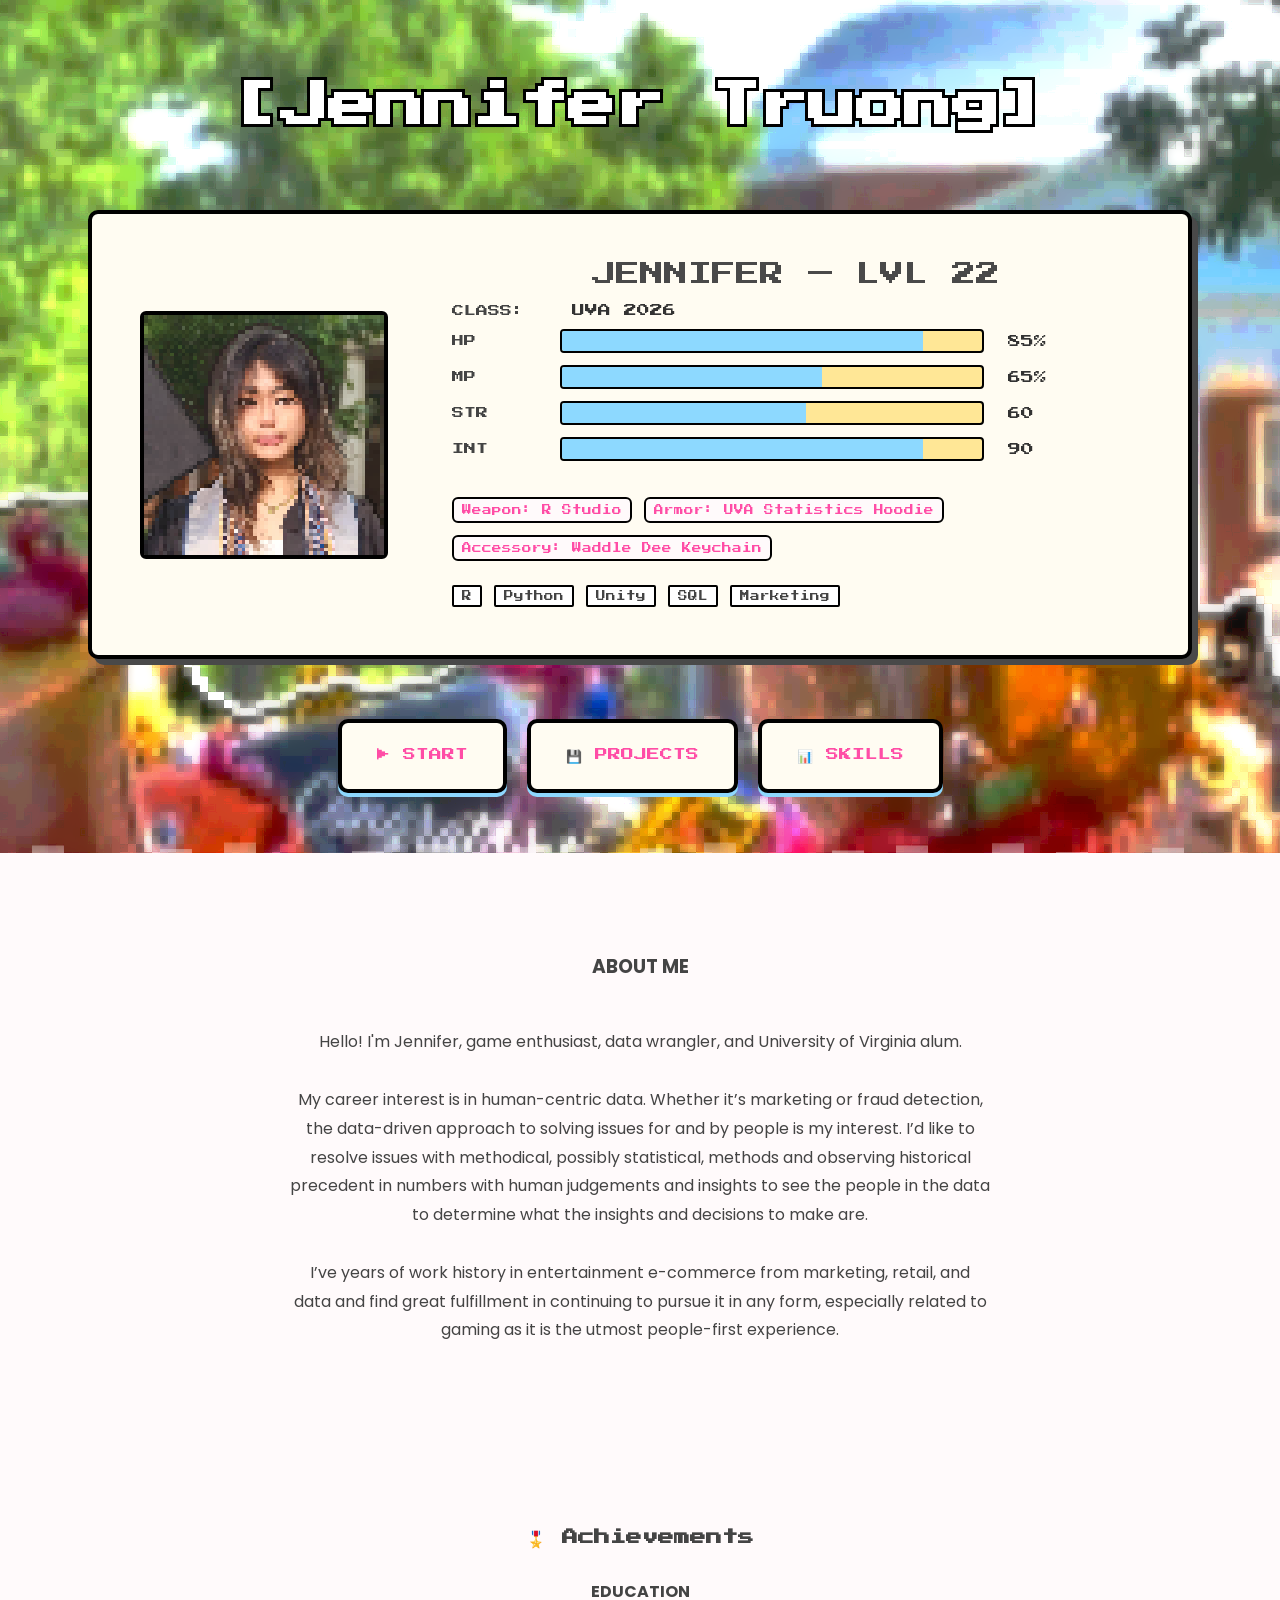
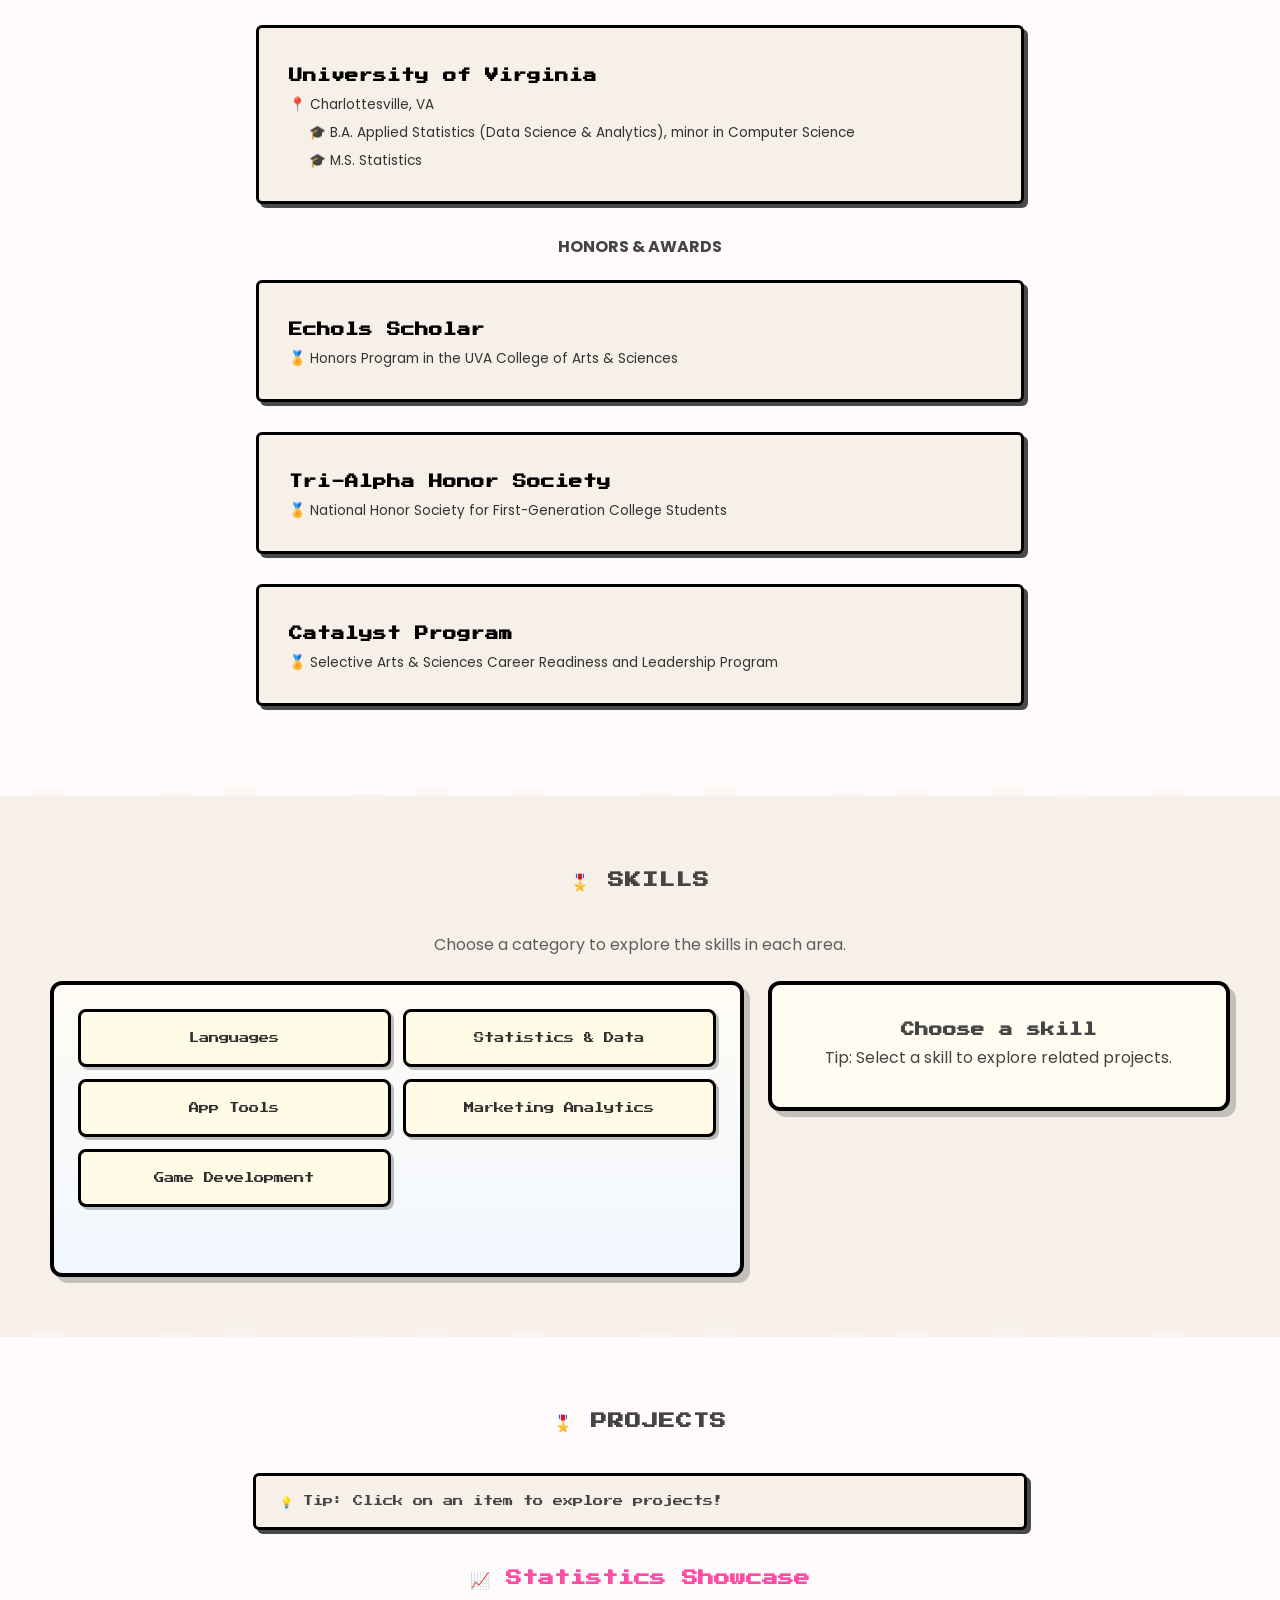
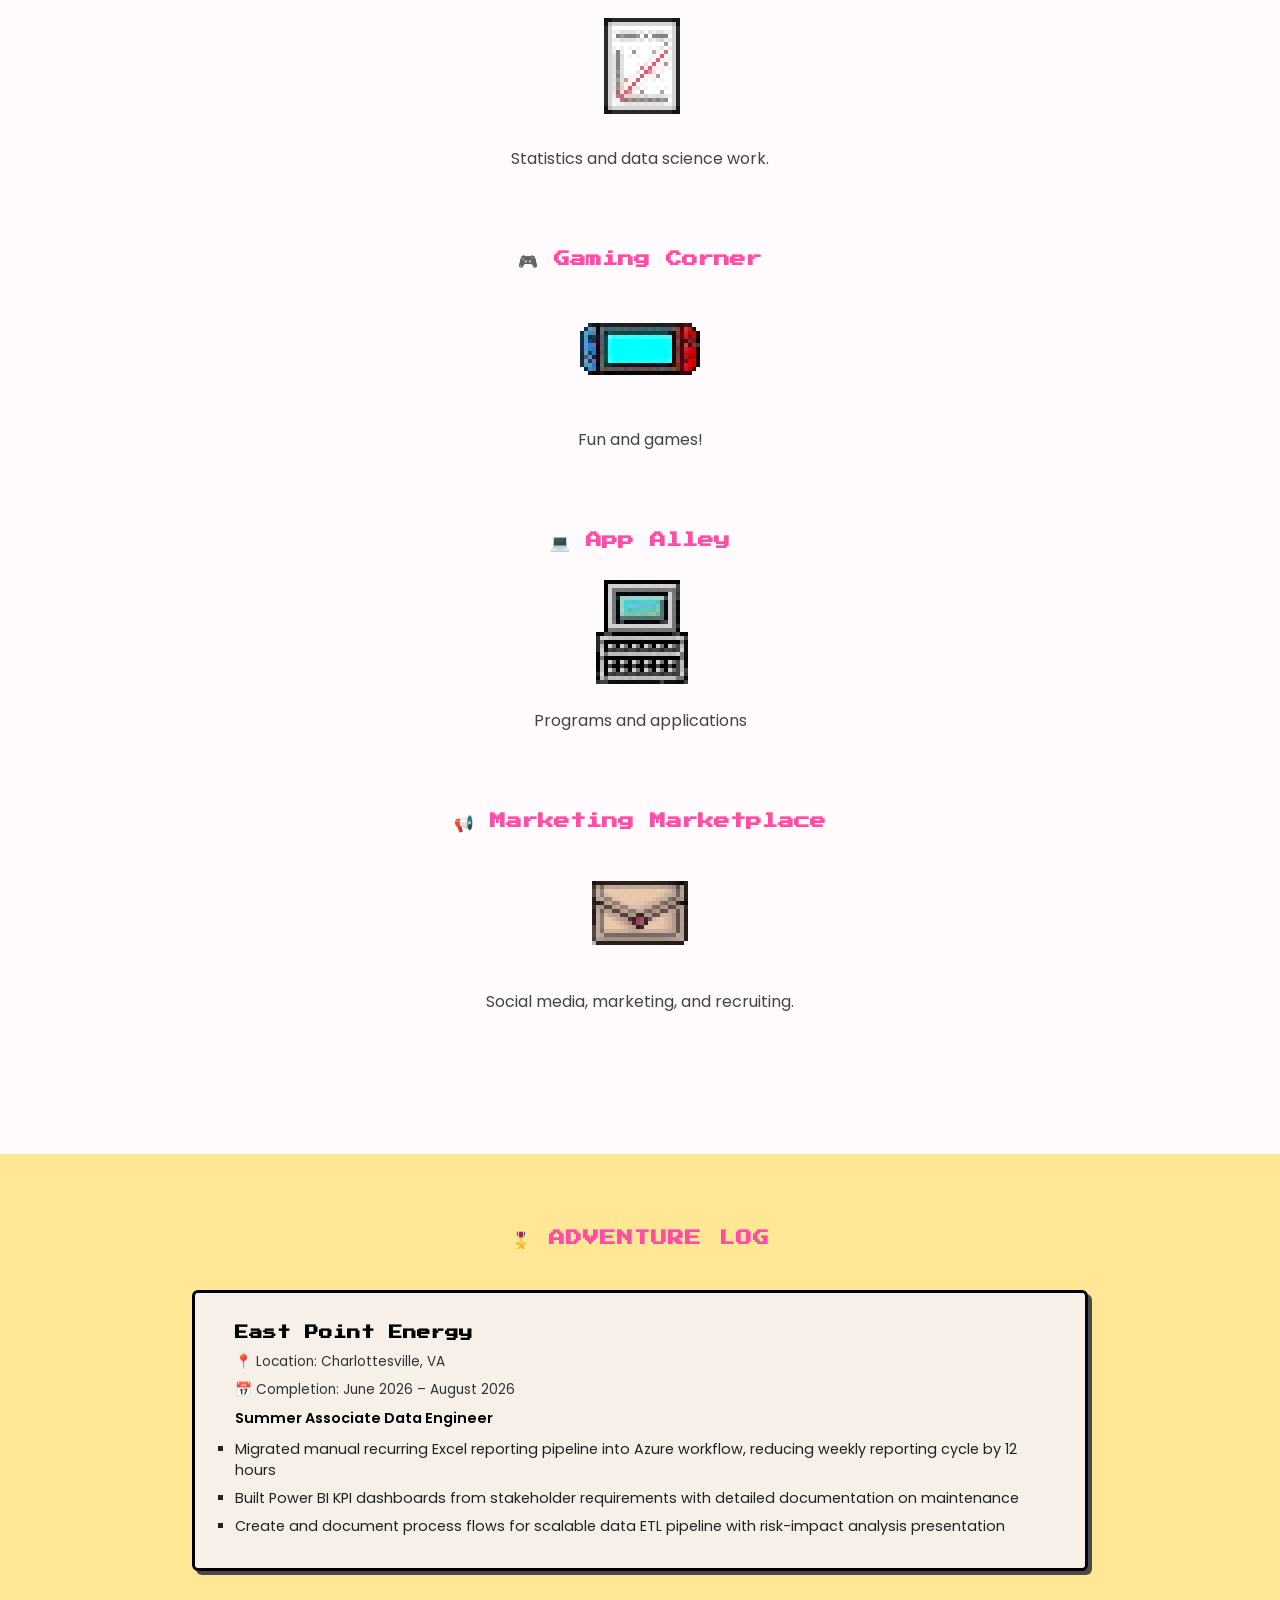
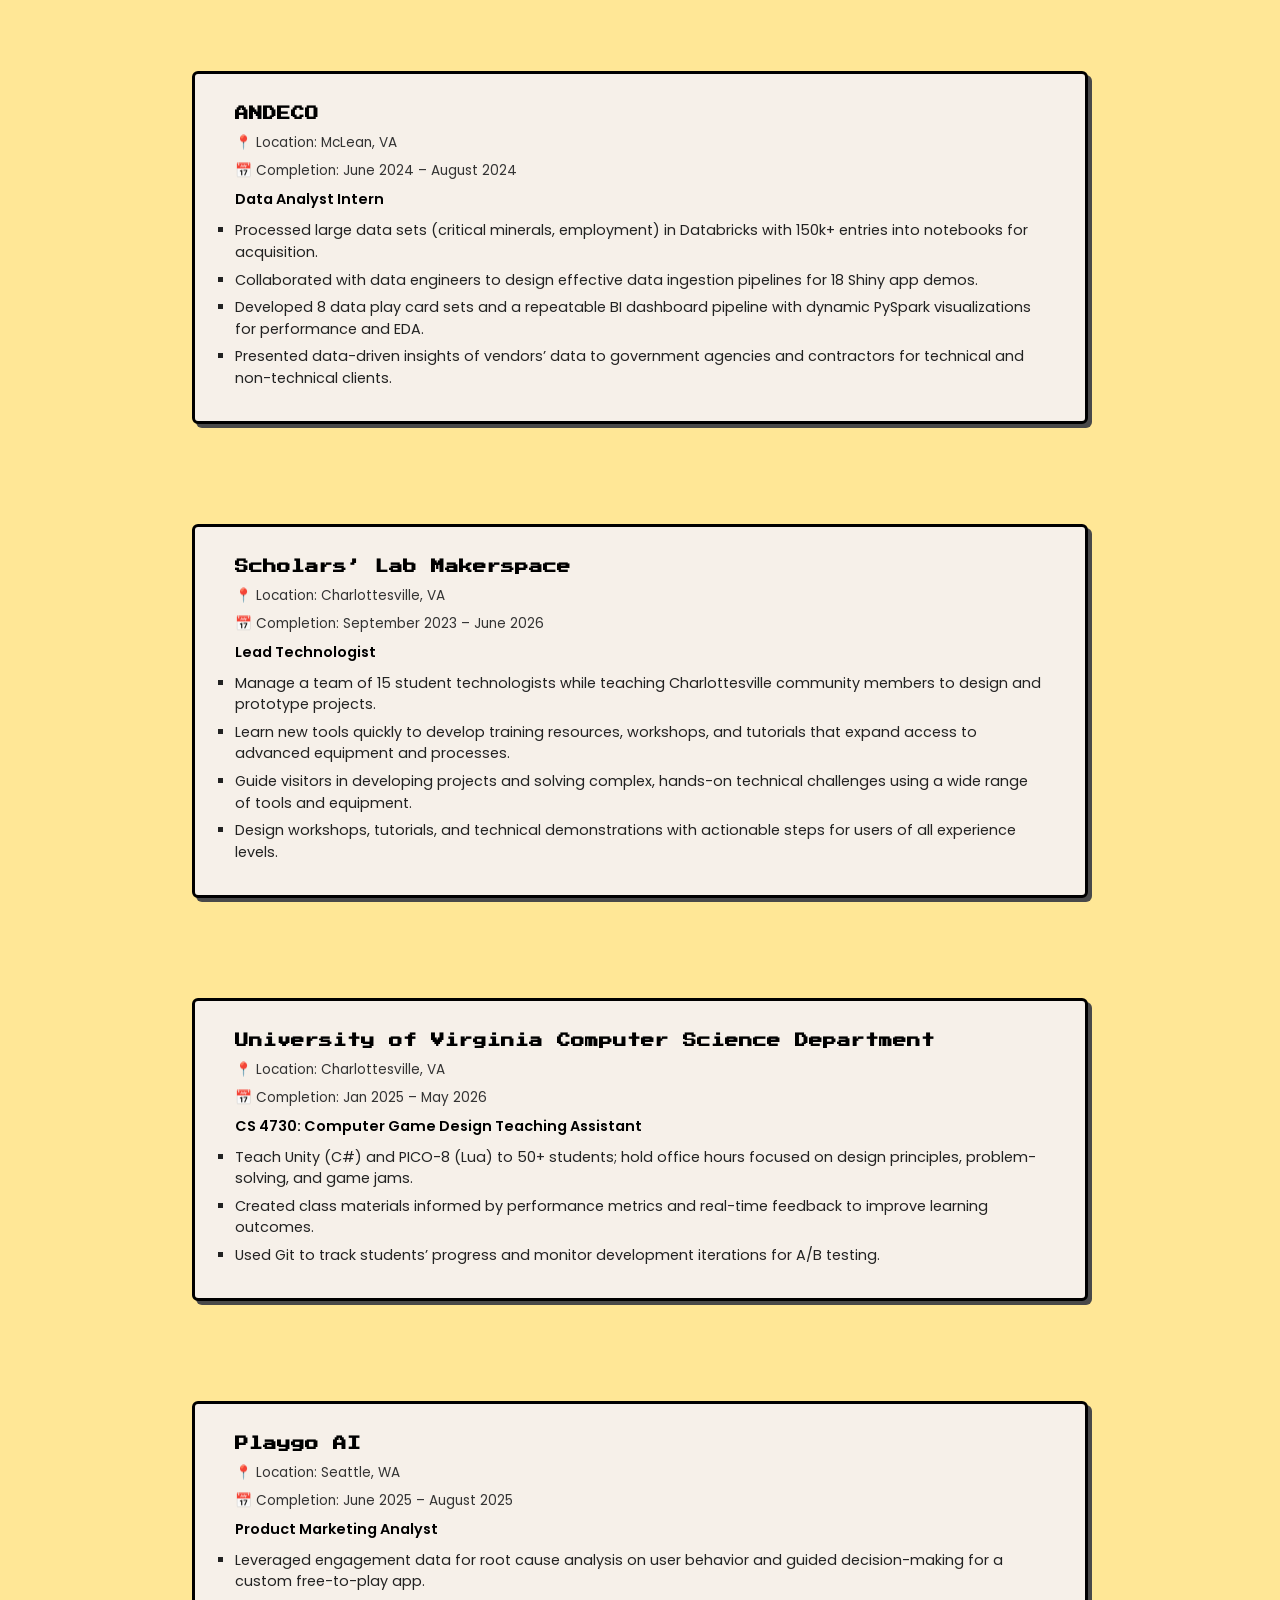
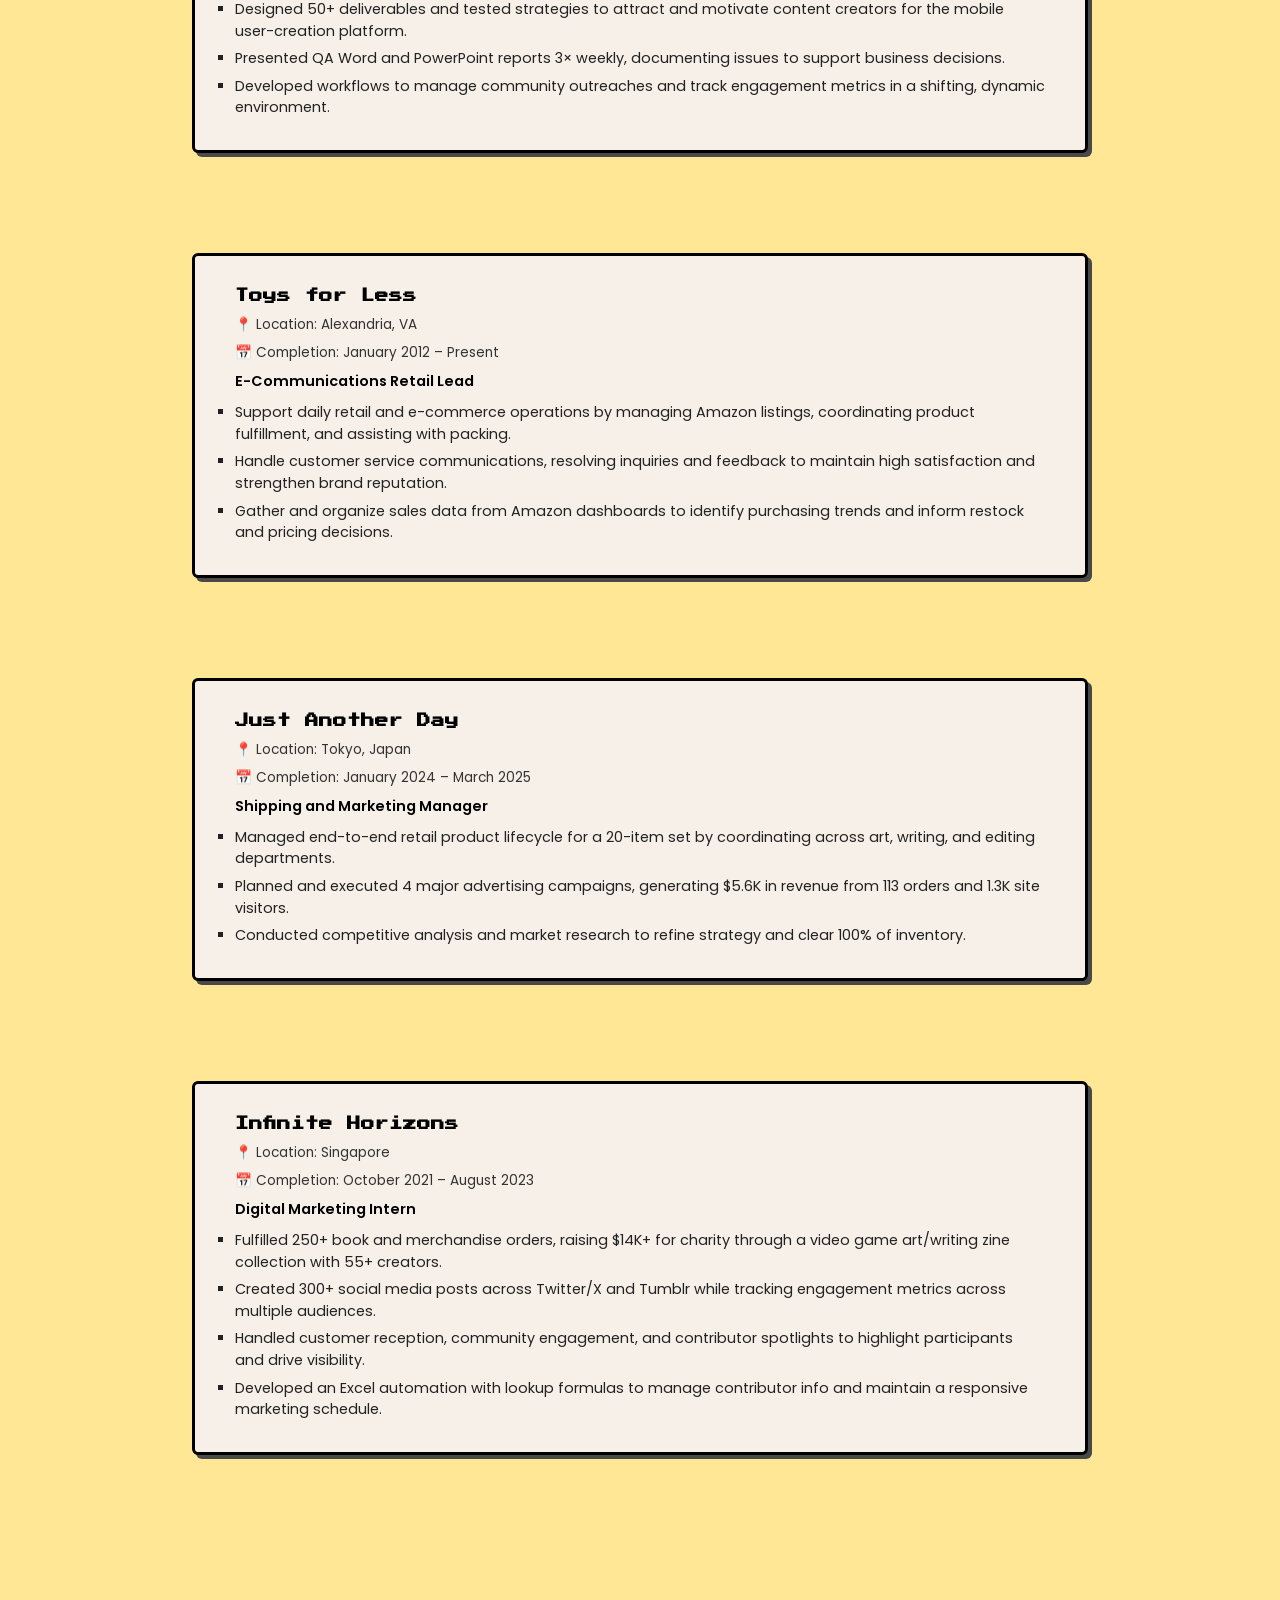
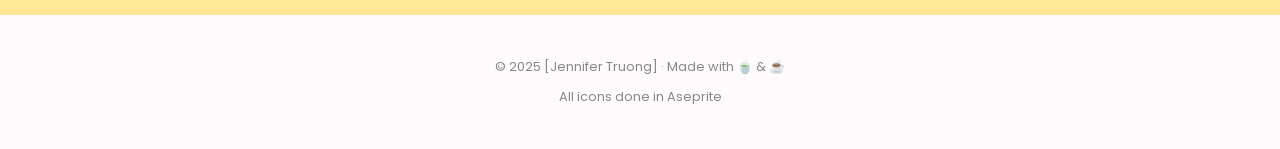
==== commit 05ca0337: "UI Tweaks" ====
--- a/index.html
+++ b/index.html
@@ -330,13 +330,6 @@
   margin-bottom: 8px;
 }
 
-.skill-panel-years {
-  font-family: 'Press Start 2P', cursive;
-  font-size: 0.6rem;
-  color: #5f5f5f;
-  margin-bottom: 12px;
-}
-
 .skill-panel-description {
   margin: 0 0 16px;
   line-height: 1.6;
@@ -488,7 +481,7 @@
   position: relative;
   z-index: 3;
   transform: scale(1.5);
-  filter: drop-shadow(0 0 8px var(--blue-pastel));
+  filter: drop-shadow(0 0 8px #31eaff);
 }
 
 #projects > .skill-tip {
@@ -805,7 +798,6 @@
       </div>
       <aside id="skill-info-panel" class="skill-info-panel">
         <h4 class="skill-panel-title">Choose a skill</h4>
-        <div class="skill-panel-years"></div>
         <p class="skill-panel-description">Tip: Select a skill to explore related projects.</p>
 
         <div class="skill-panel-section" hidden>
@@ -1079,6 +1071,7 @@
 
   <footer>
     <p>© 2025 [Jennifer Truong] · Made with 🍵 &amp; ☕</p>
+    <p>All icons done in Aseprite</p>
   </footer>
 
 <script src="skill-tree.js"></script>
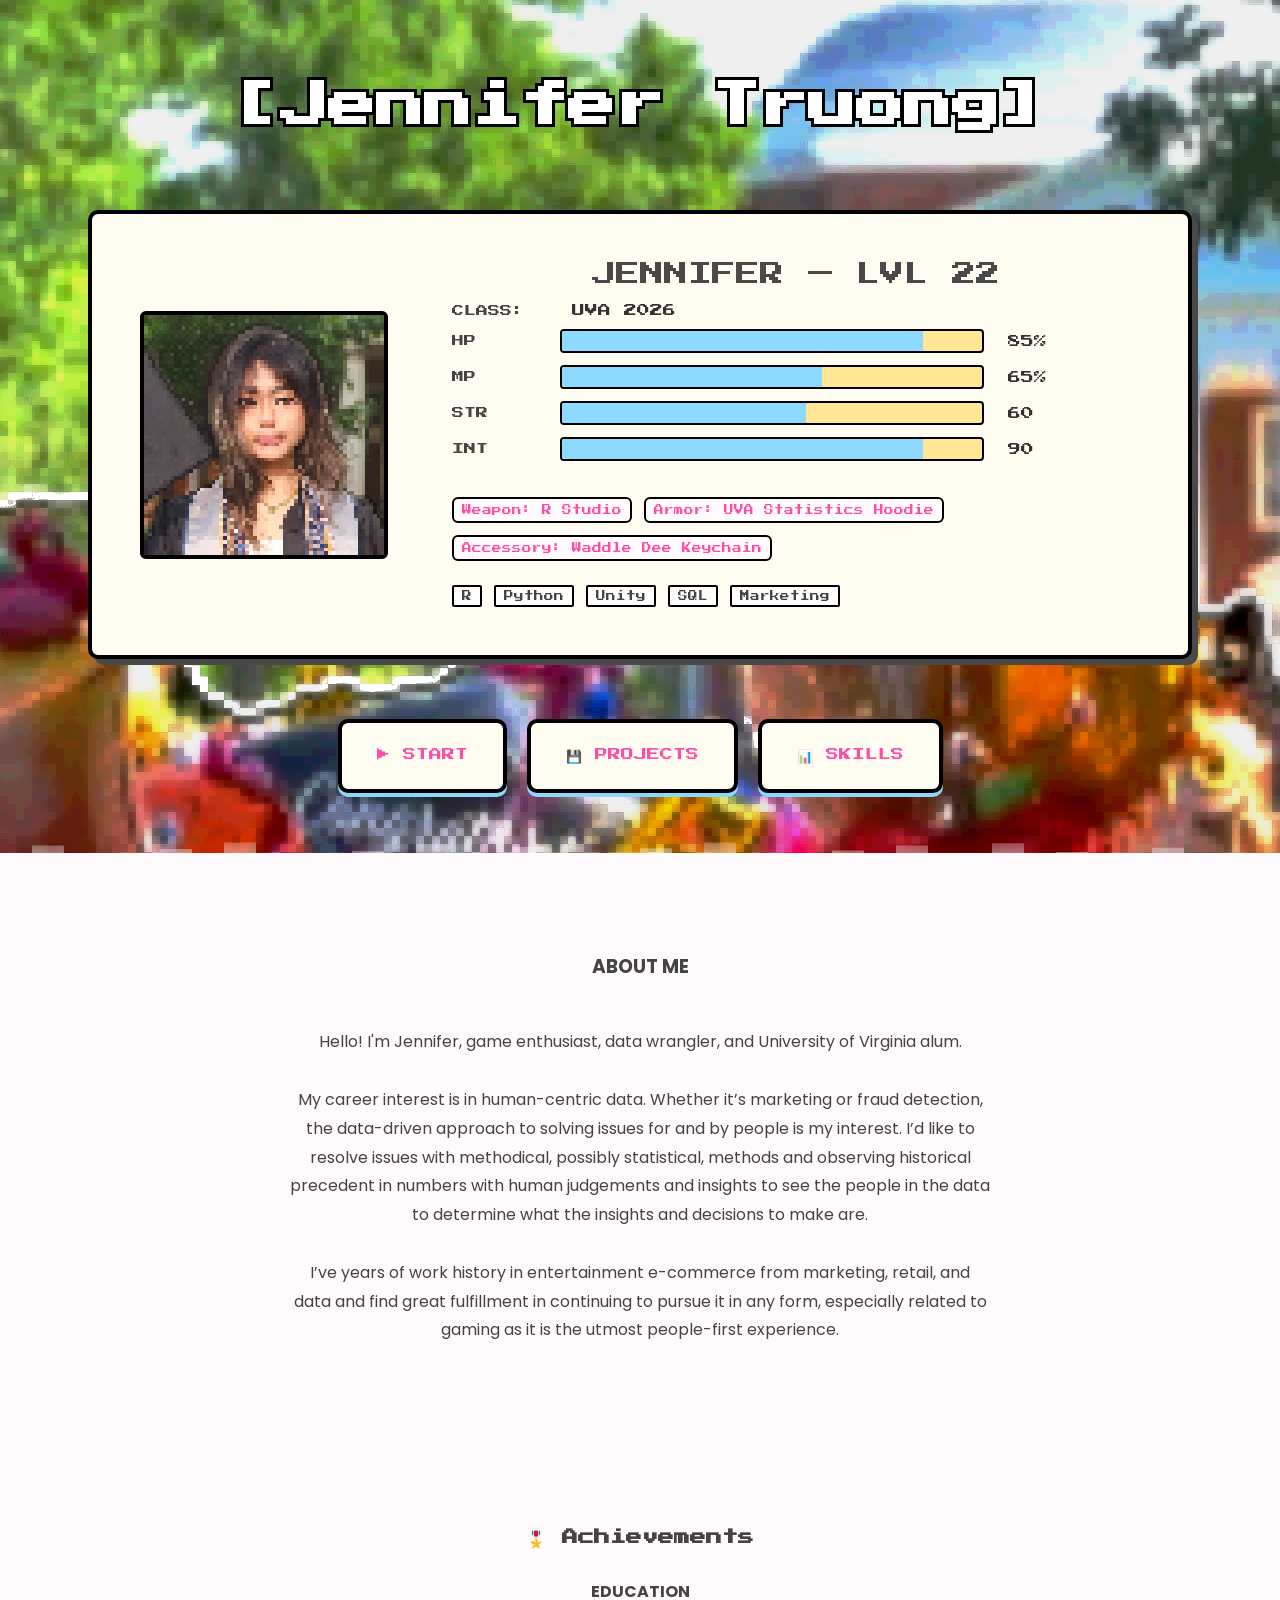
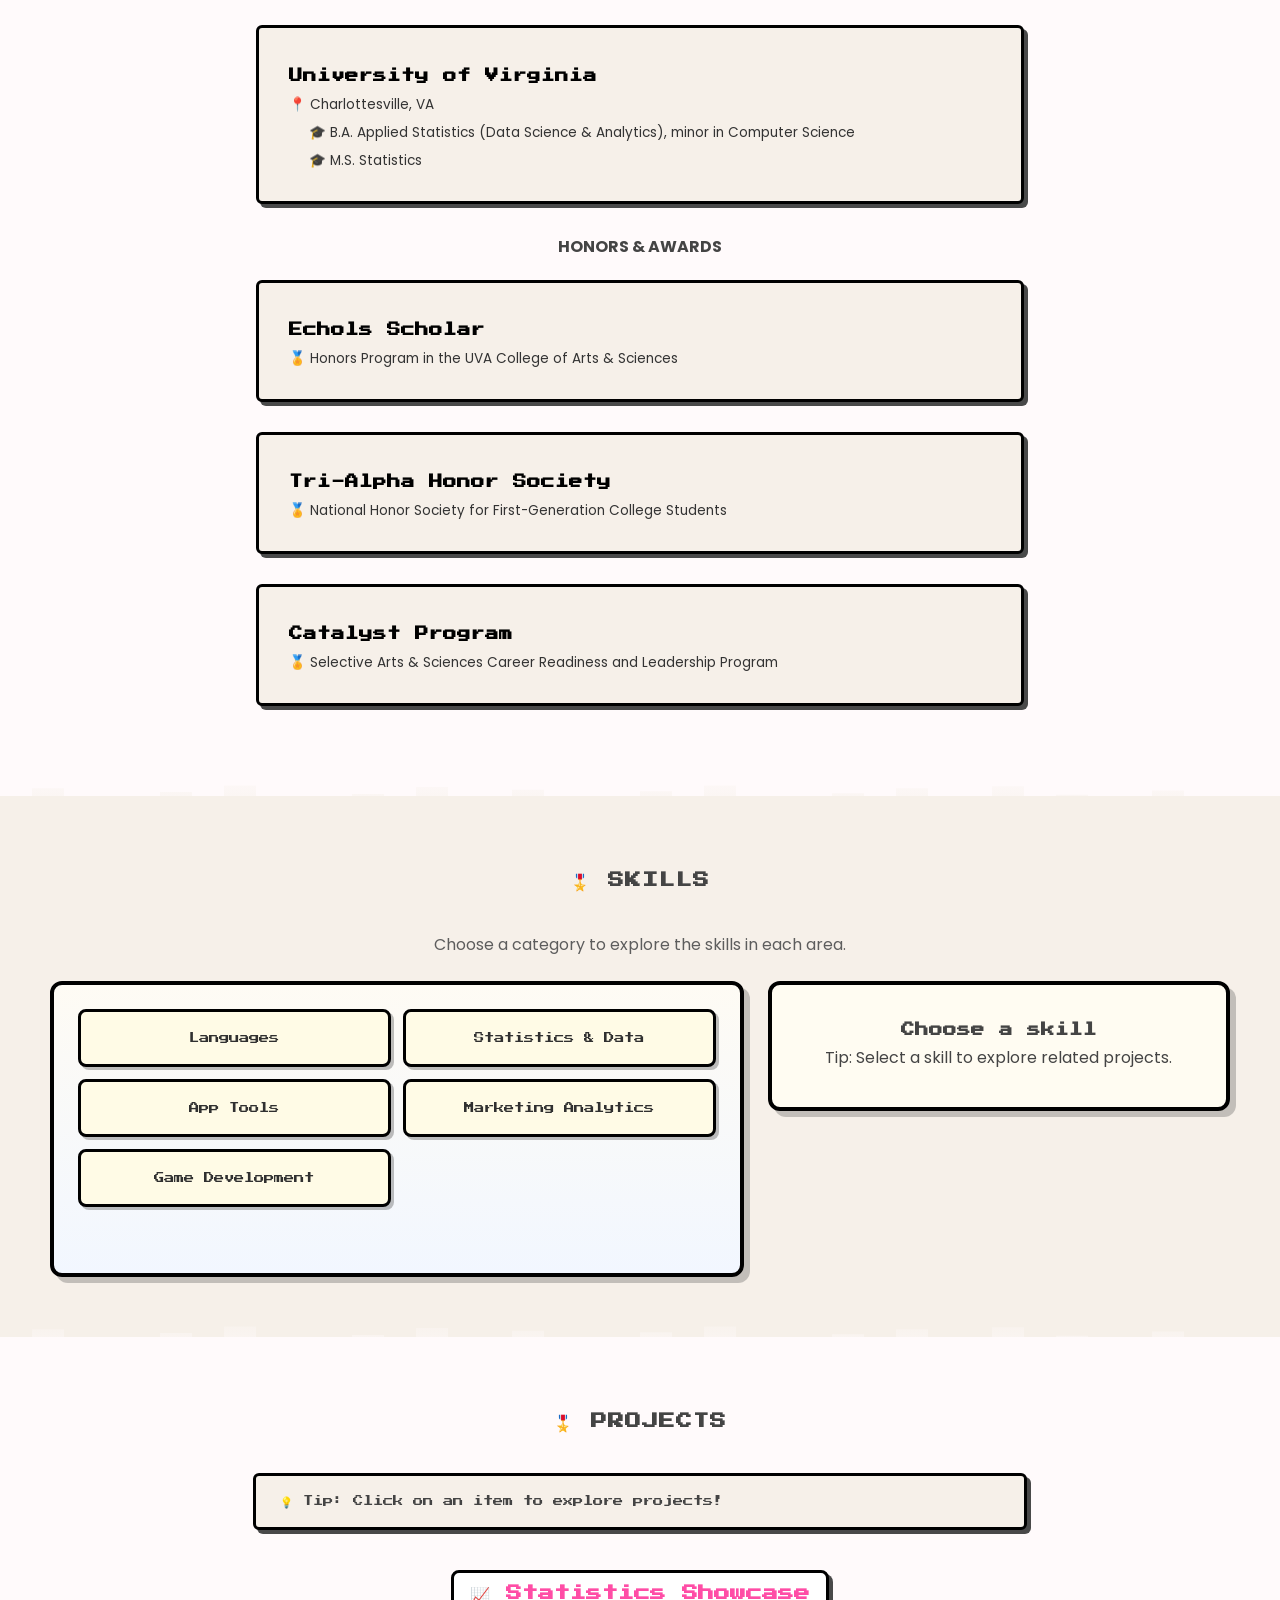
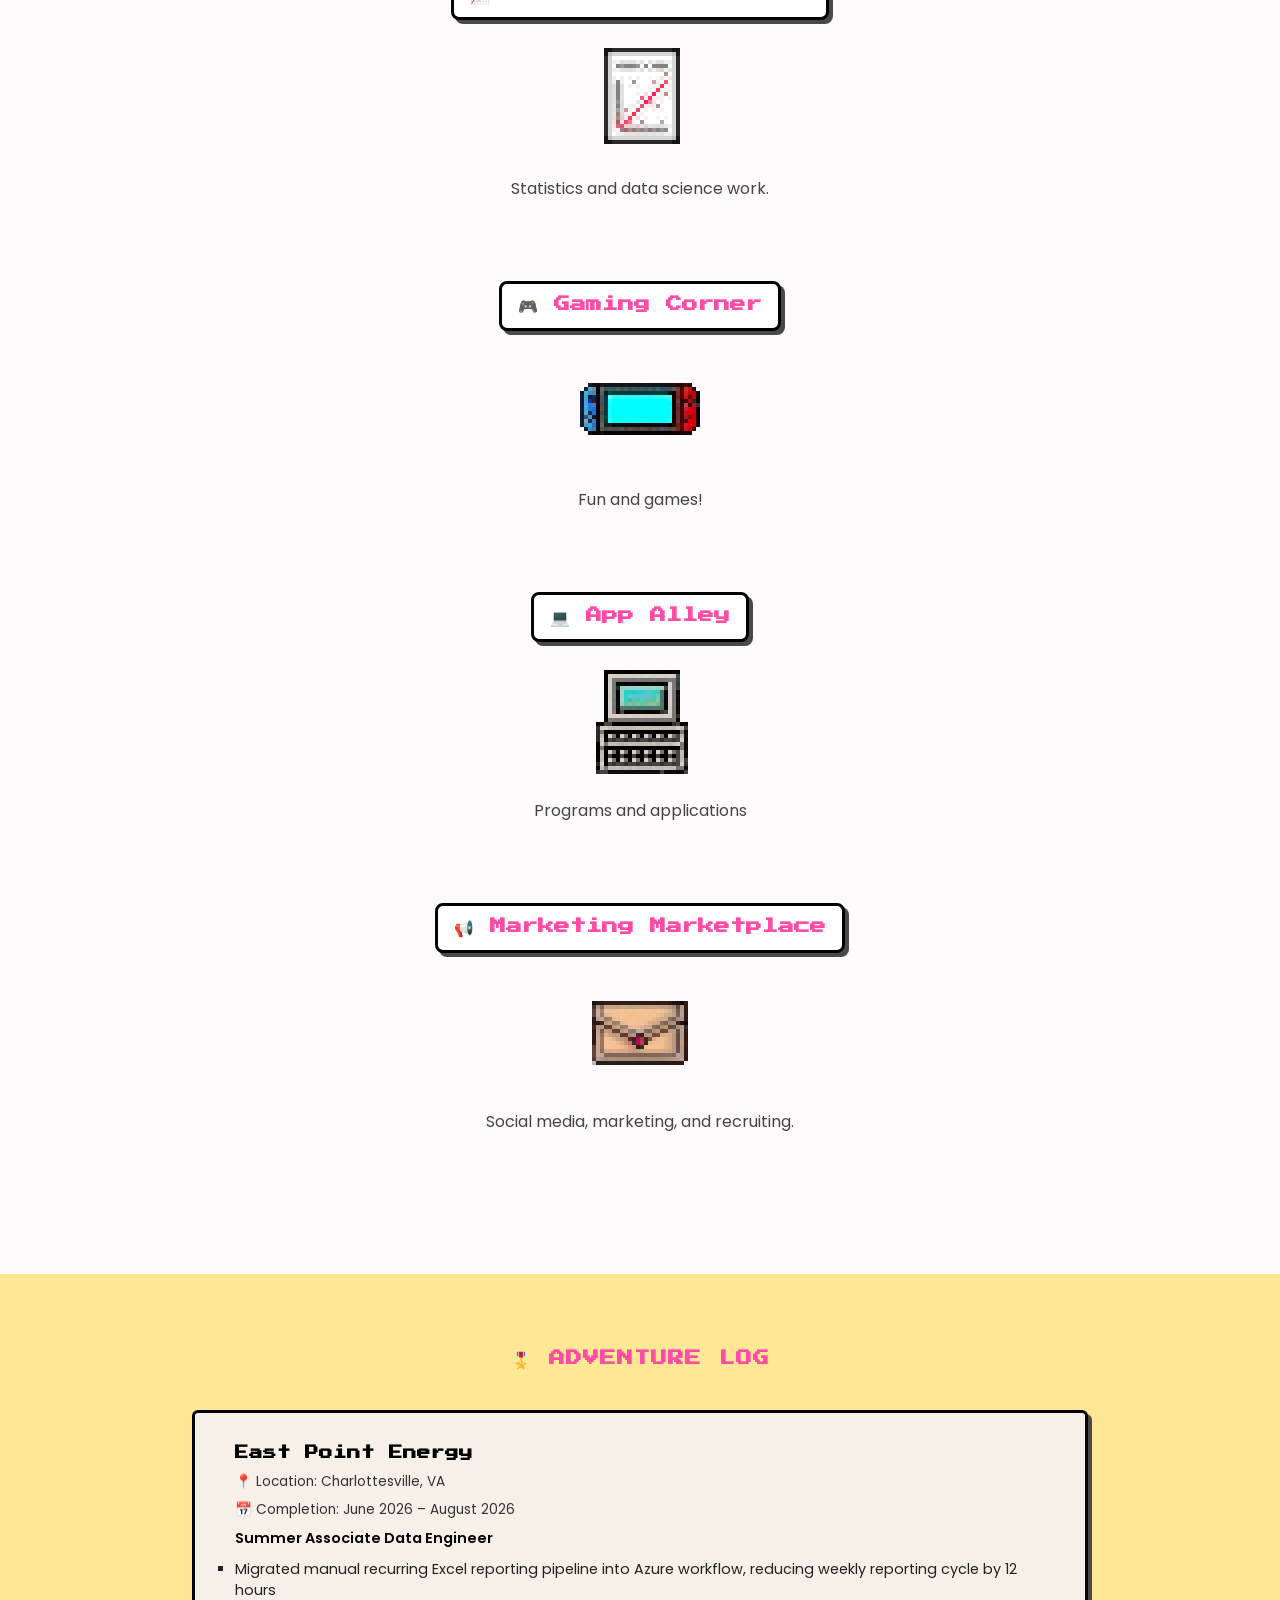
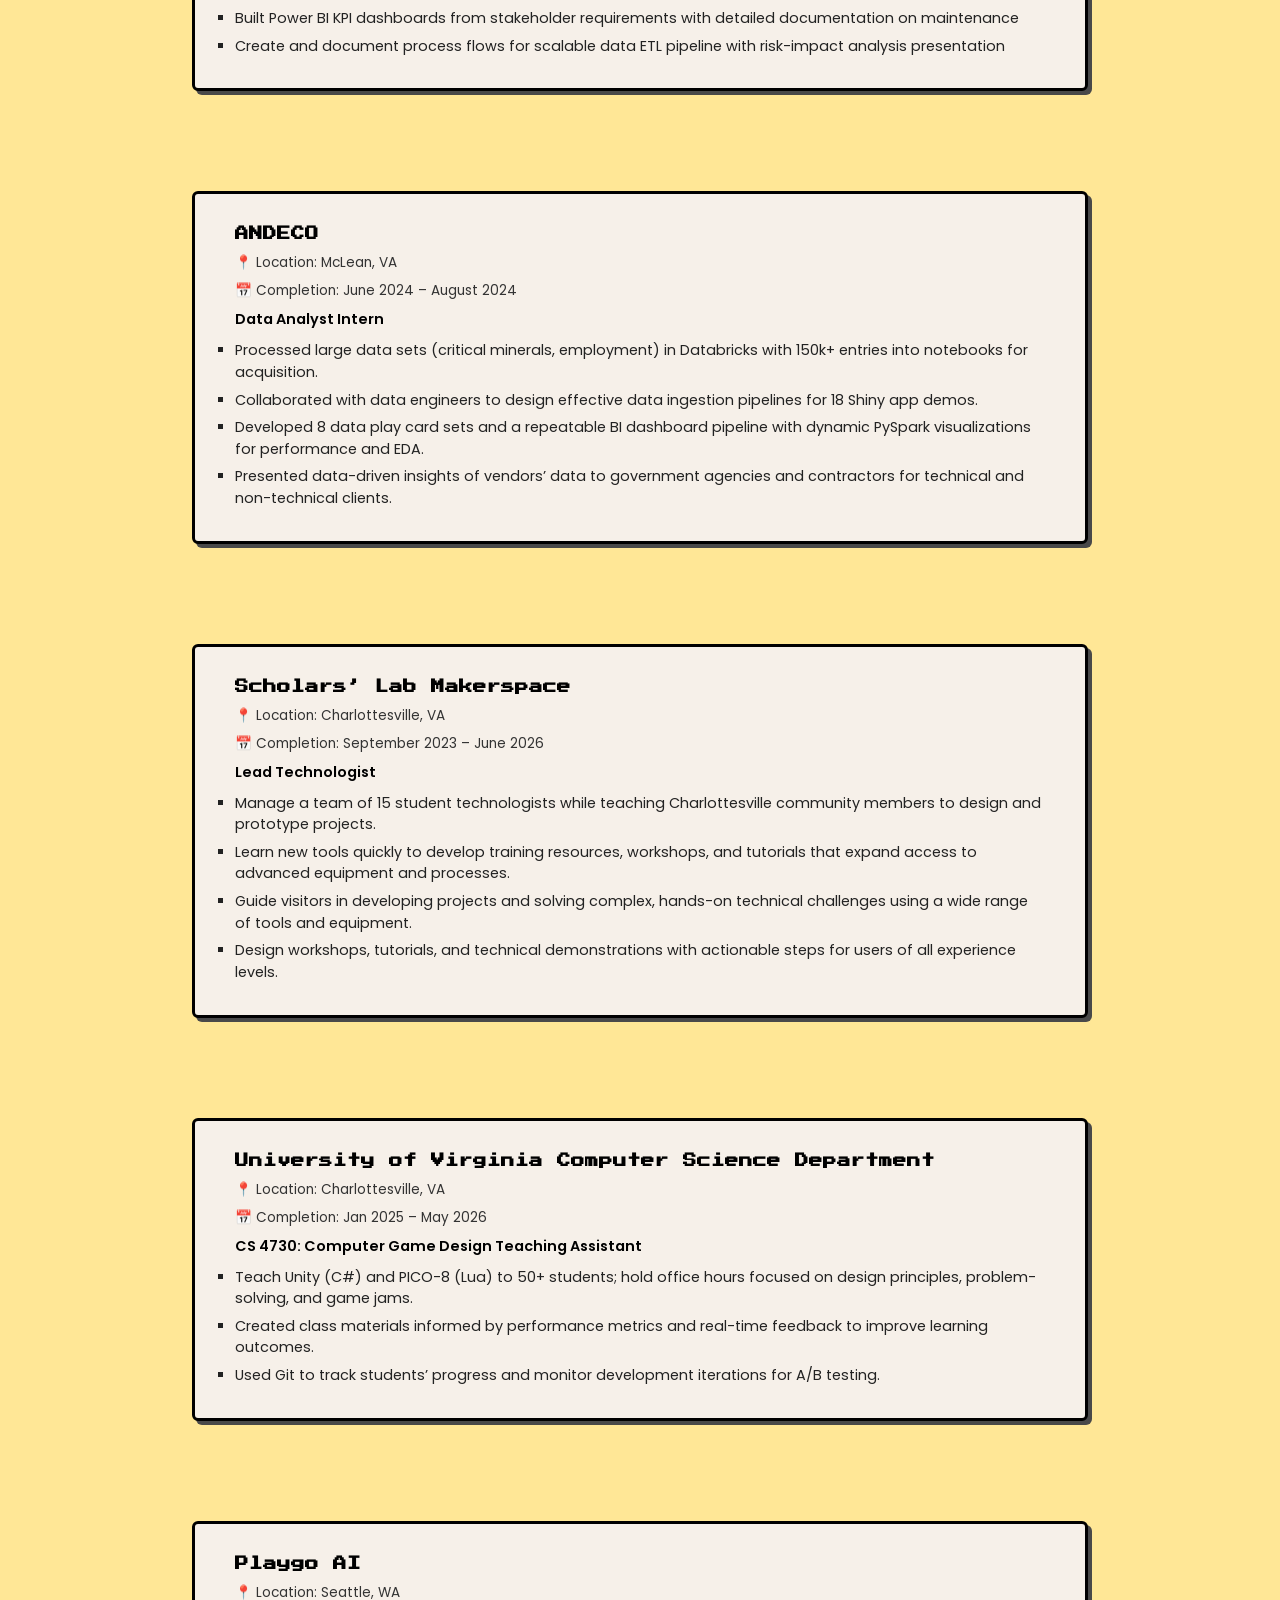
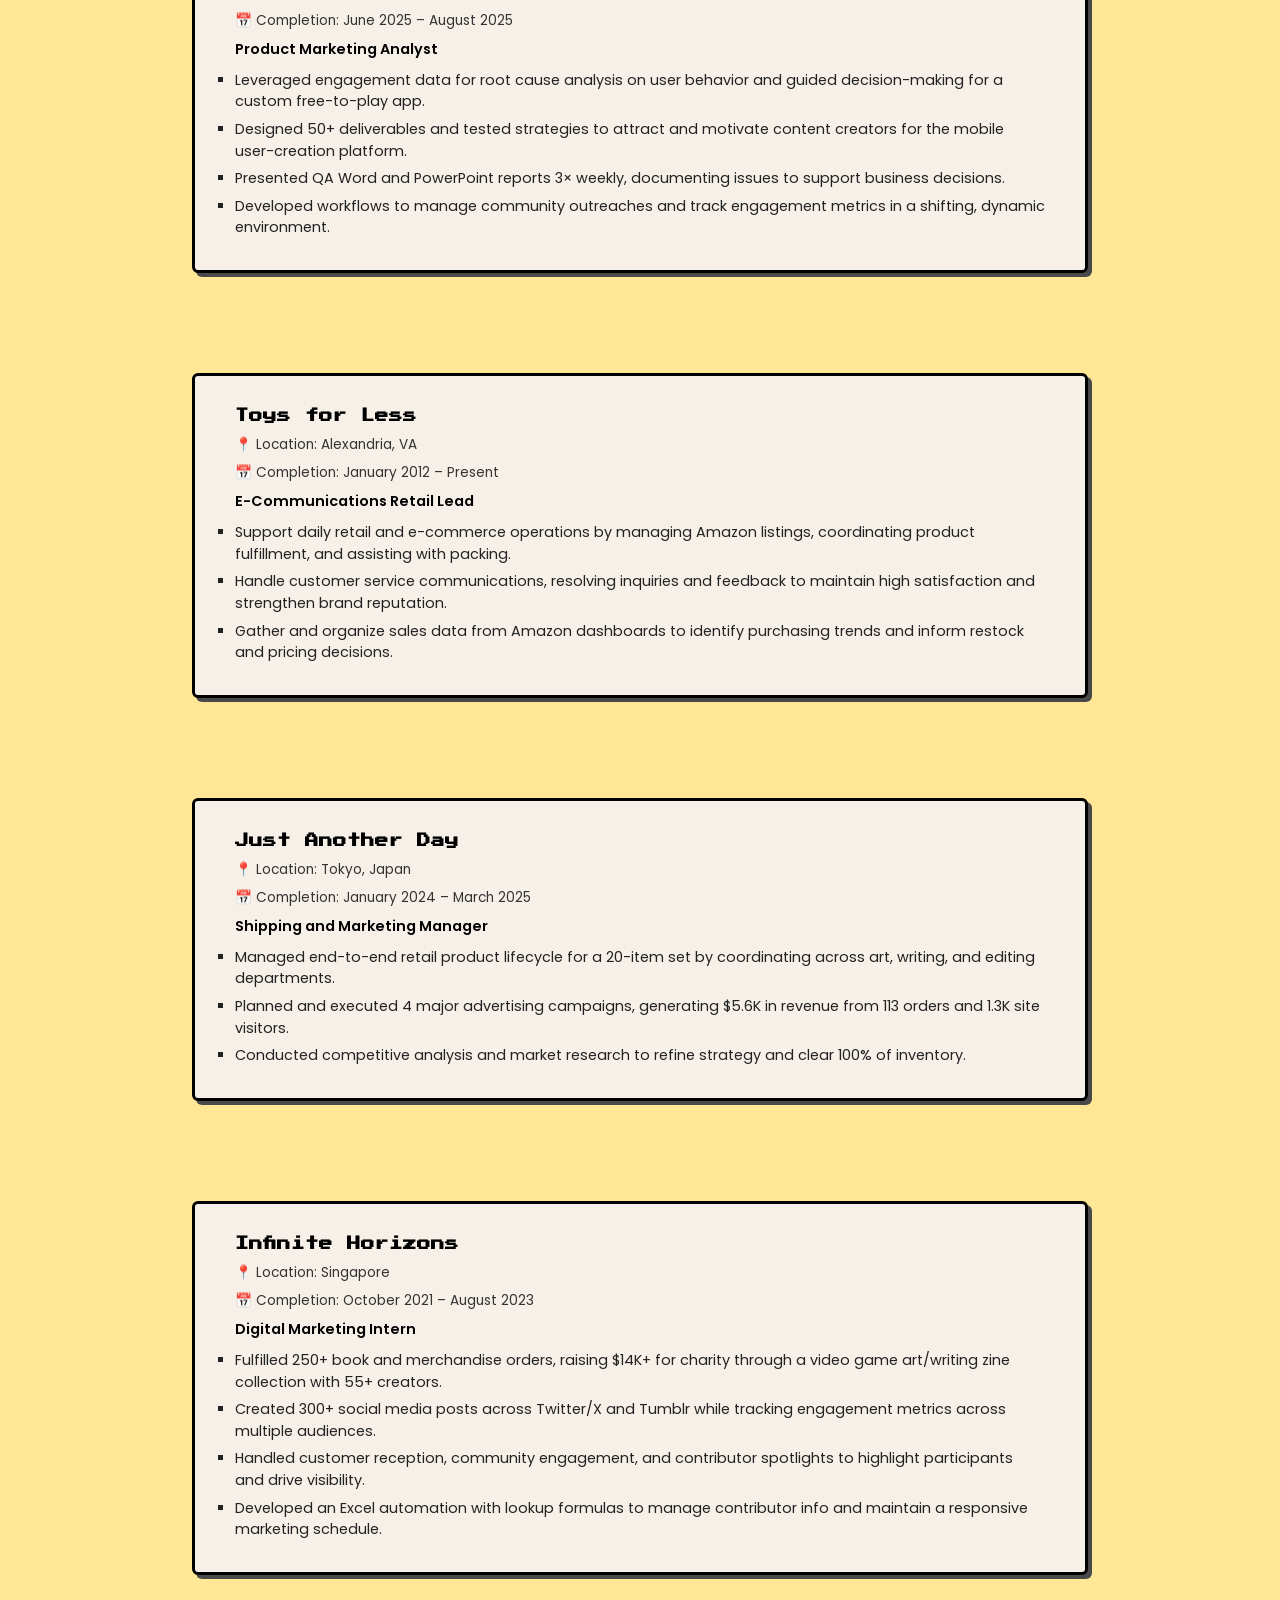
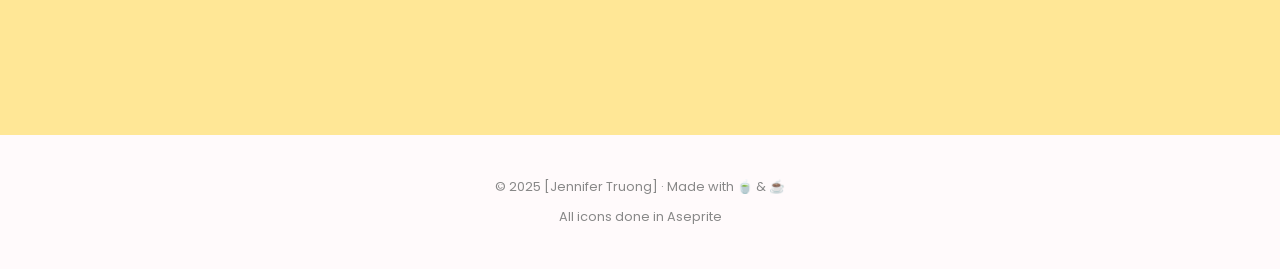
==== commit ead9e182: "Layout cleanup" ====
--- a/index.html
+++ b/index.html
@@ -1,6 +1,12 @@
 <!DOCTYPE html>
 <html lang="en">
 <head>
+  <script async src="https://www.googletagmanager.com/gtm.js?id=GTM-TGNXF3LJ"></script>
+  <script>
+    window.dataLayer = window.dataLayer || [];
+    function gtag(){dataLayer.push(arguments);}
+    gtag('js', new Date());
+  </script>
   <meta charset="UTF-8" />
   <meta name="viewport" content="width=device-width, initial-scale=1.0">
   <title>[Jennifer Truong] | Statistics / Data Science · Games · Marketing</title>
@@ -460,13 +466,23 @@
 }
 
 .project-link {
+  display: inline-block;
+  width: fit-content;
   color: var(--pink-dark);
-  text-decoration: none;     /* remove underline */
-  font-family: 'Press Start 2P', cursive; /* pixel font */
+  text-decoration: none;
+  font-family: 'Press Start 2P', cursive;
   font-size: 1rem;
+  background: #fff;
+  border: 3px solid #000;
+  border-radius: 8px;
+  padding: 12px 16px;
+  box-shadow: 4px 4px 0 rgb(73, 73, 73);
+  transition: transform 0.12s ease, box-shadow 0.12s ease, color 0.12s ease;
 }
 .project-link:hover {
   color: #FFE796;
+  transform: translate(-2px, -2px);
+  box-shadow: 6px 6px 0 rgb(73, 73, 73);
 }
 
 .project-image-link {
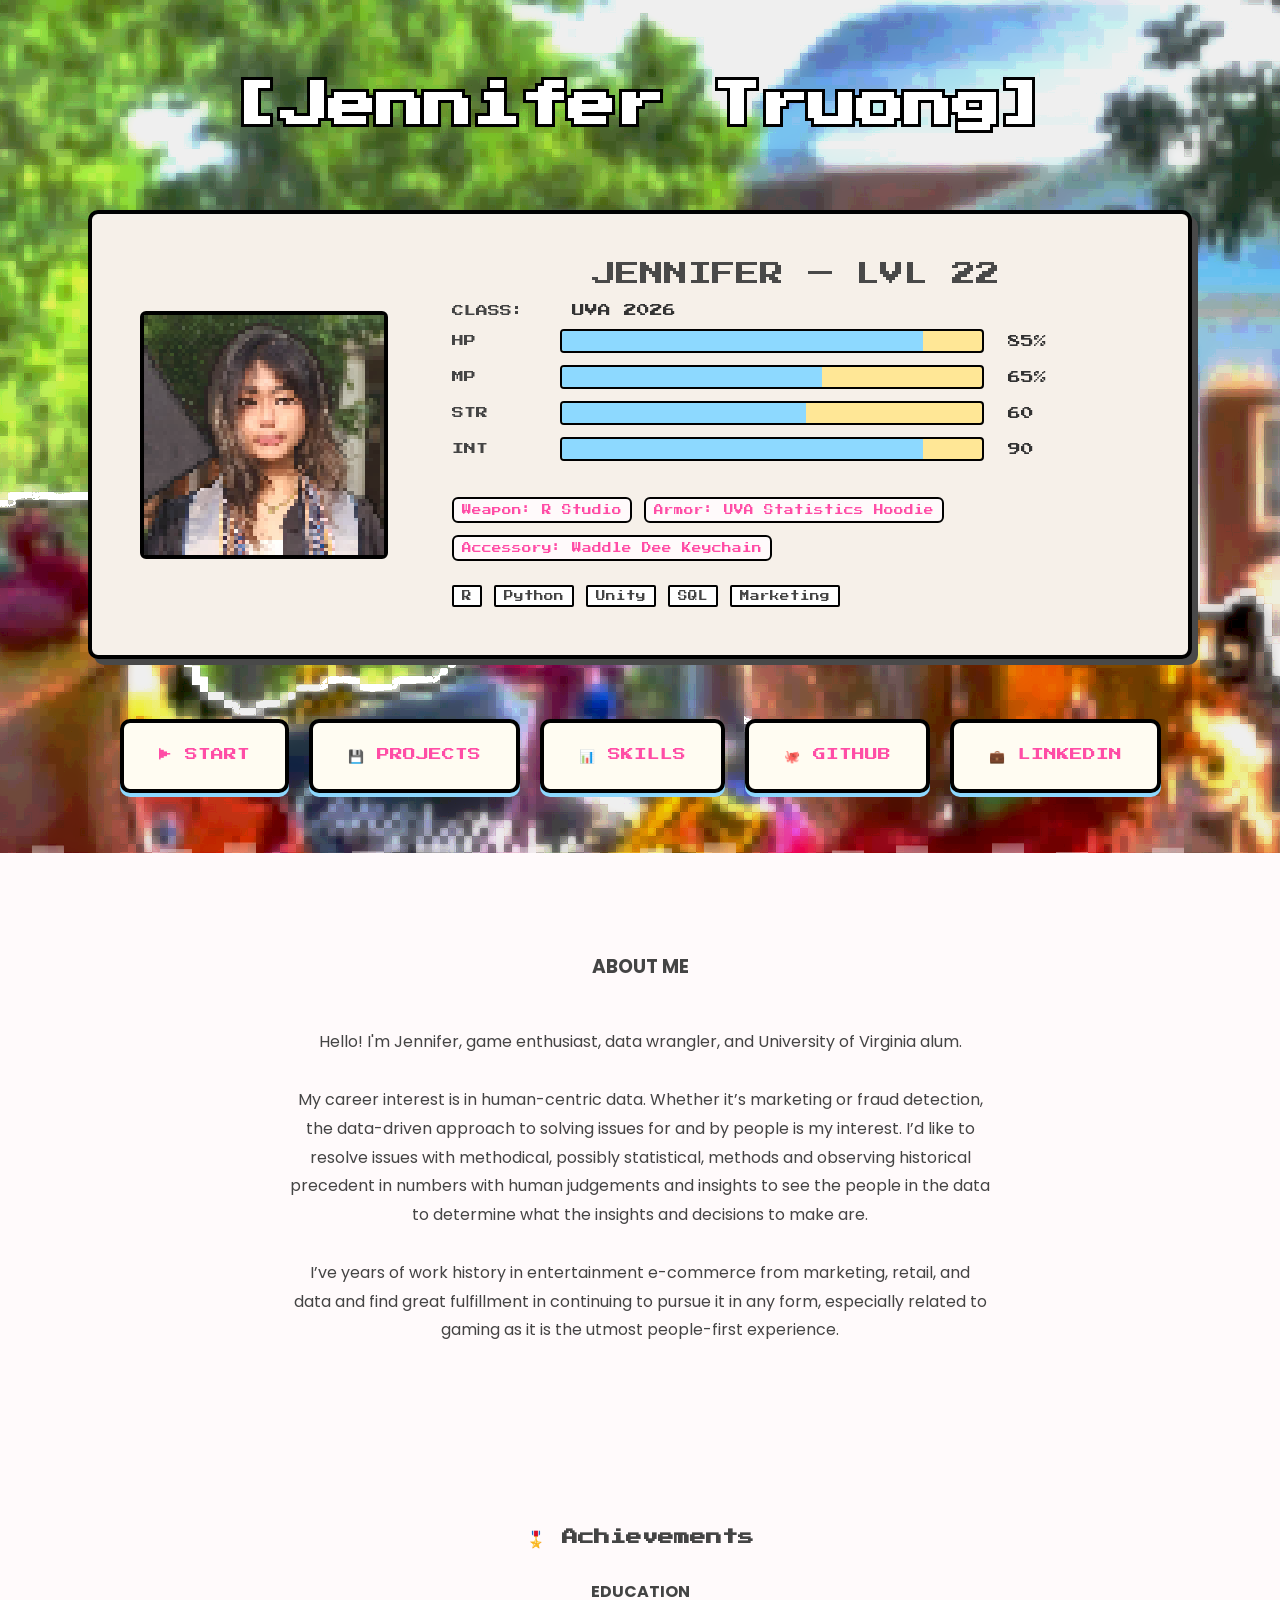
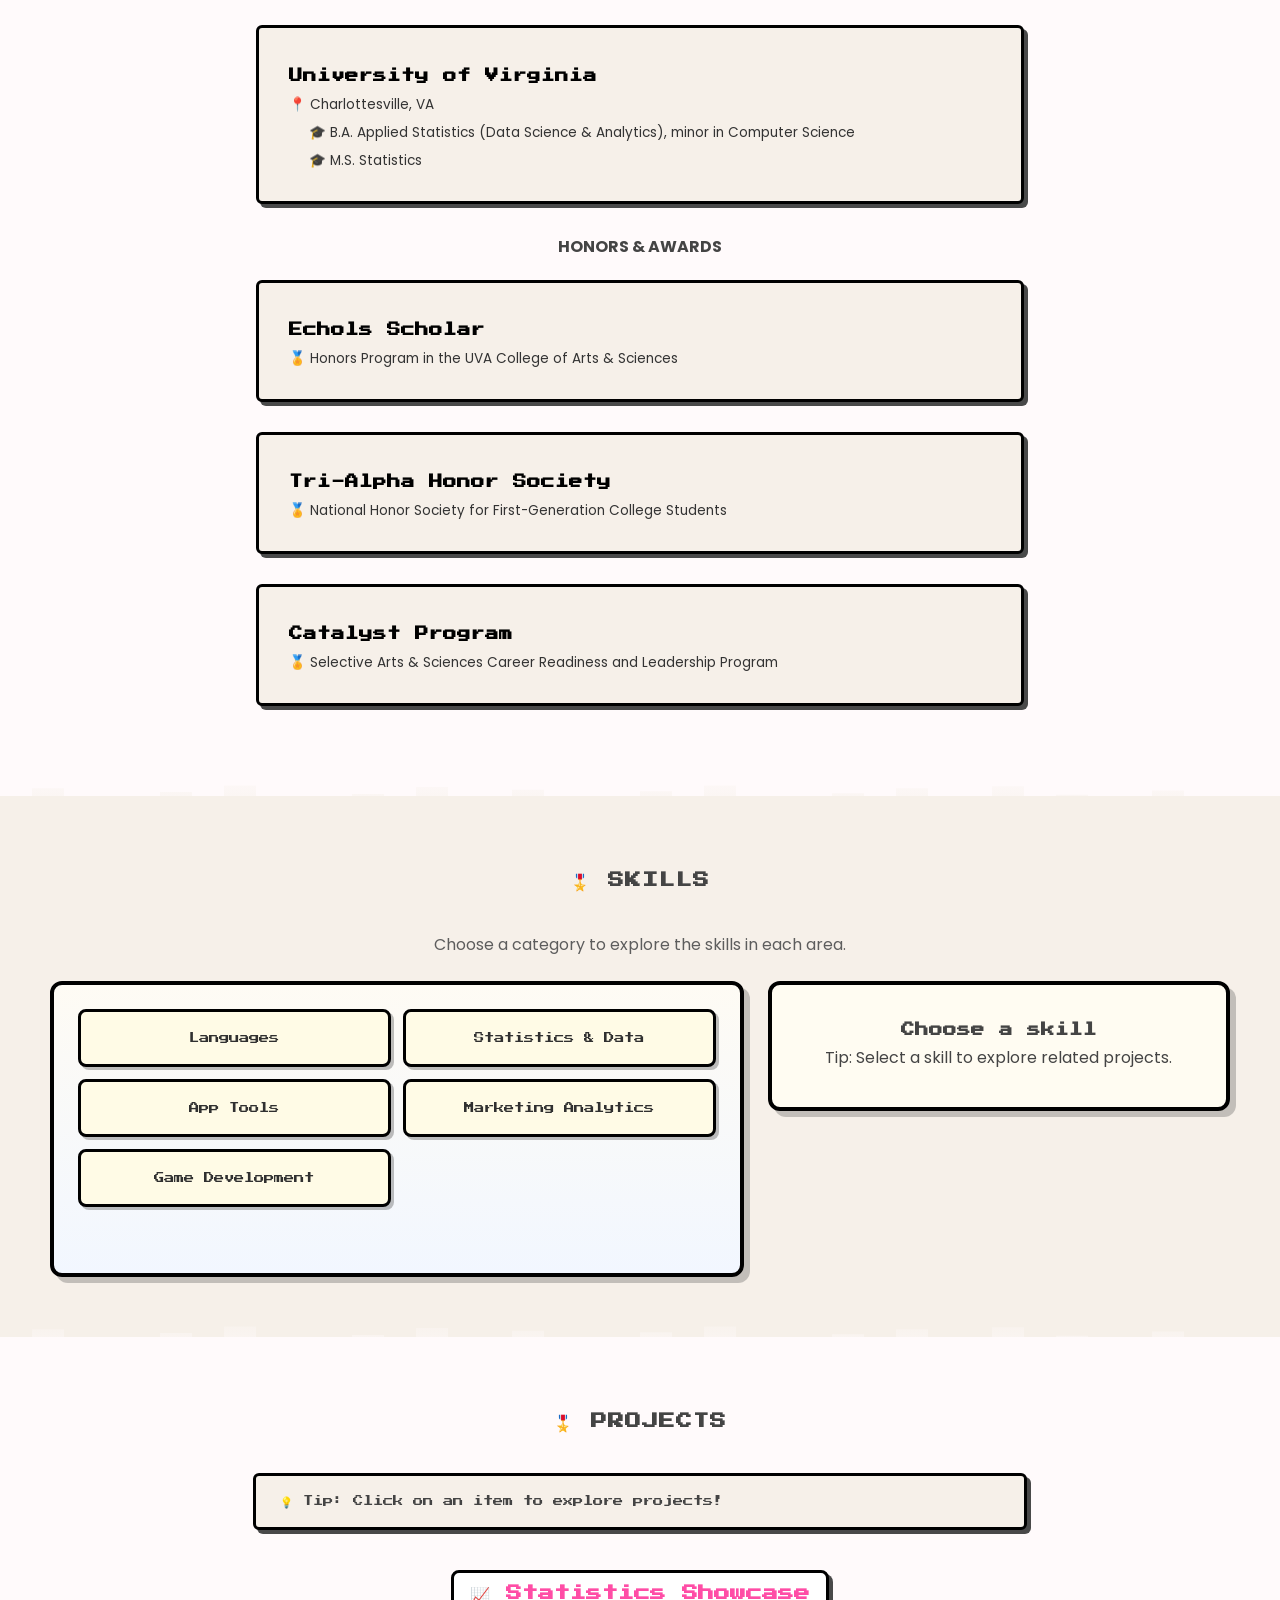
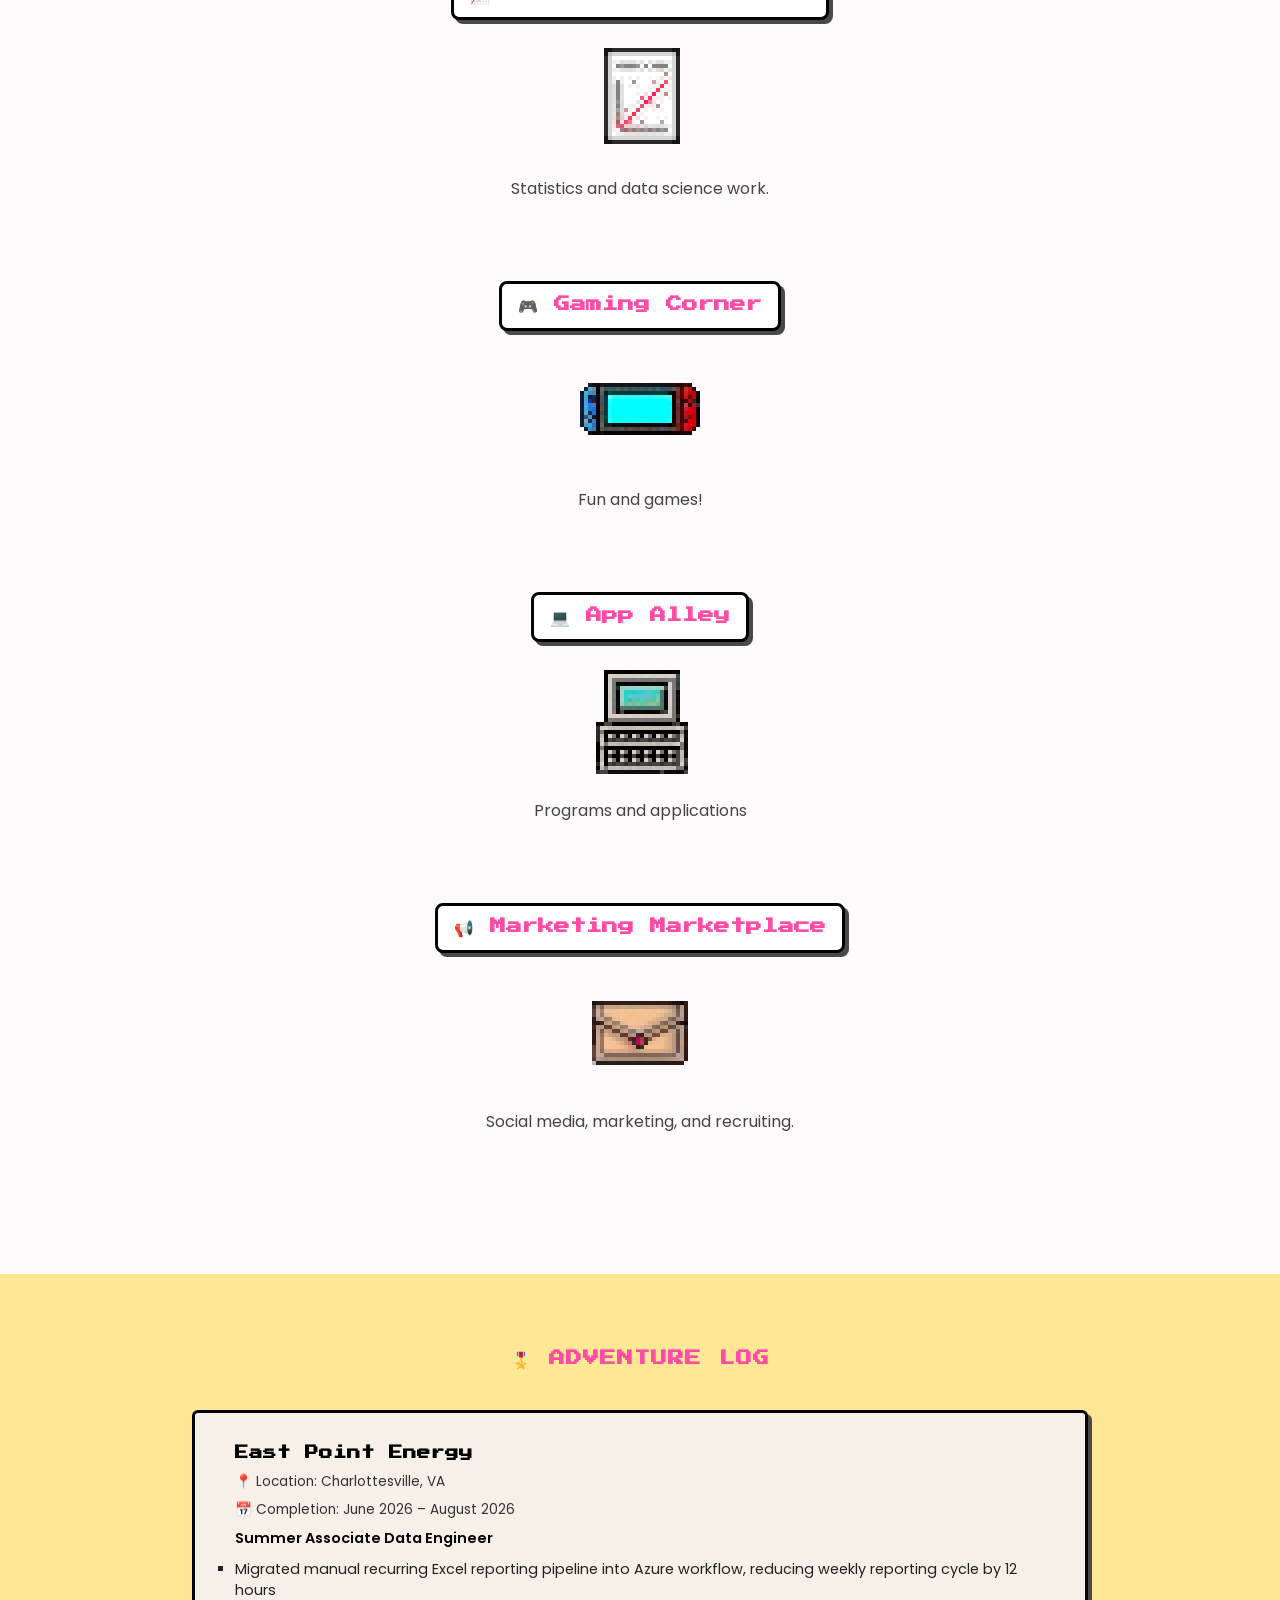
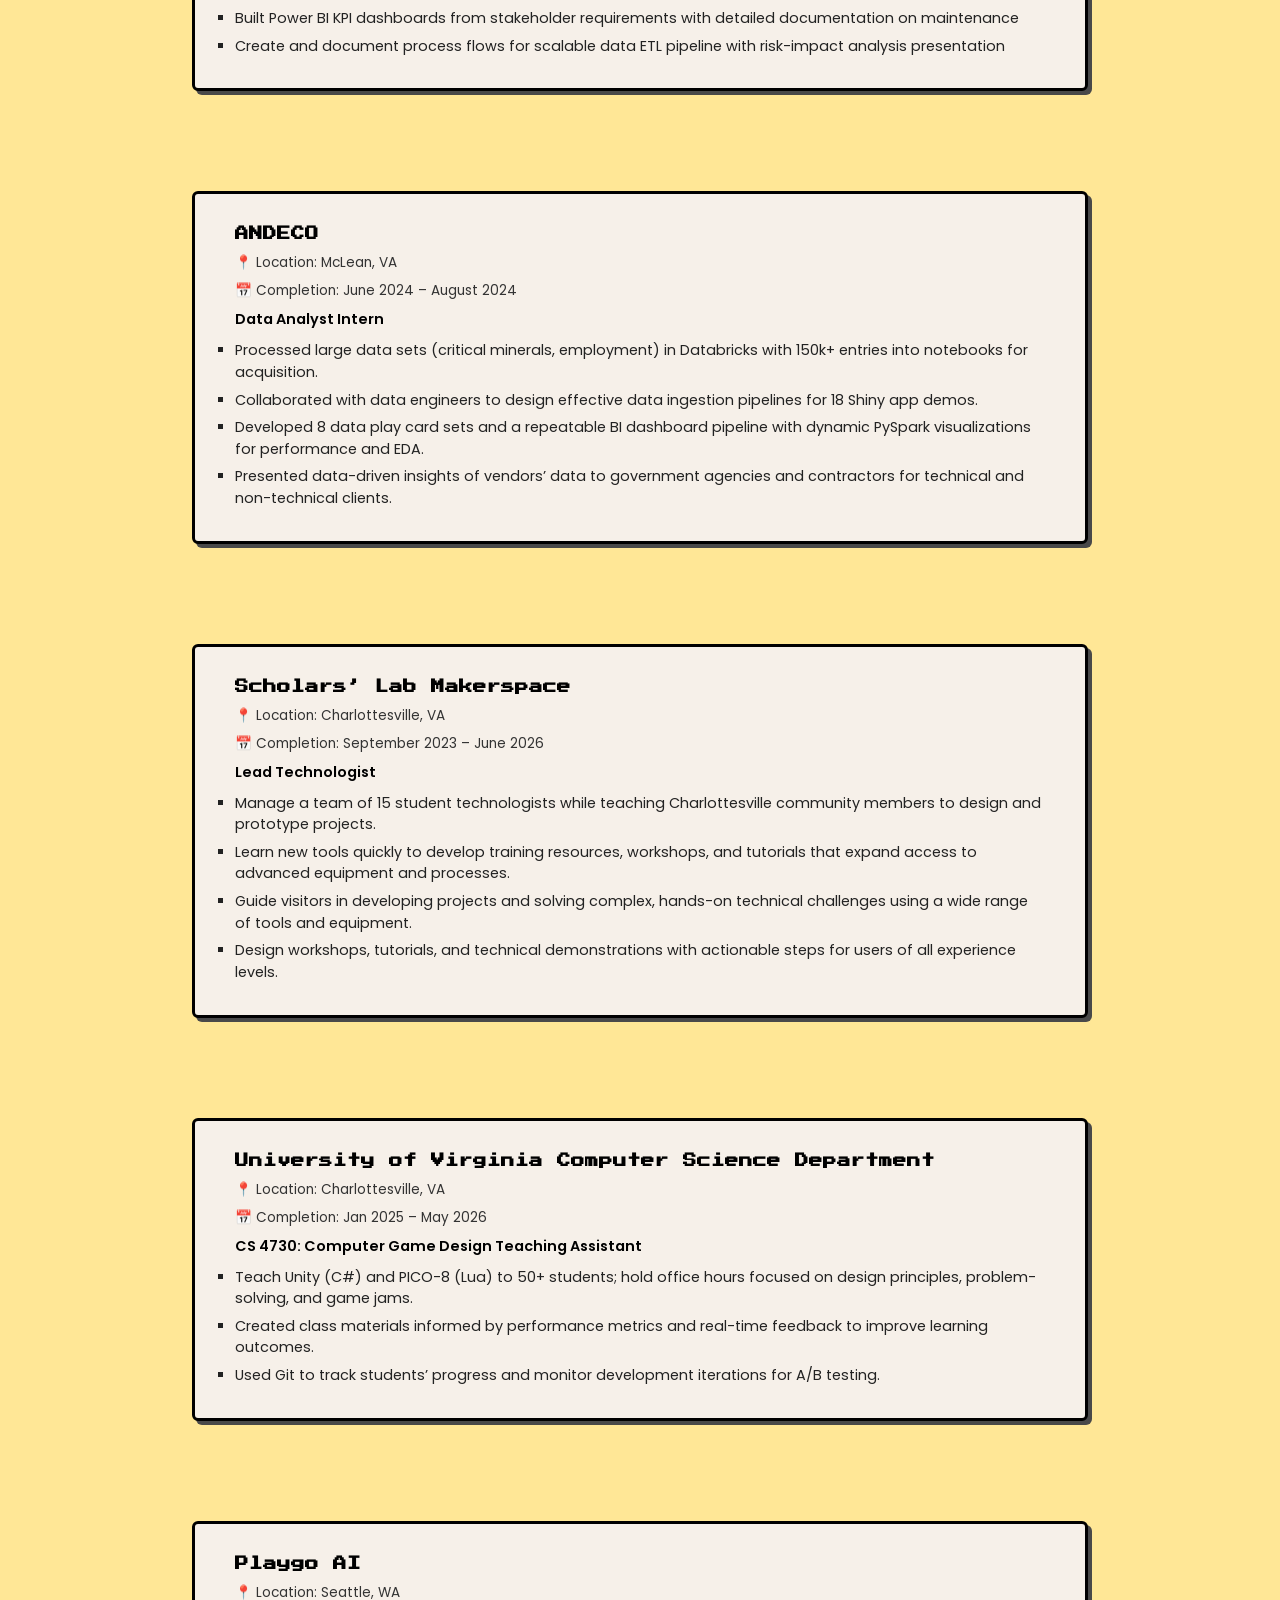
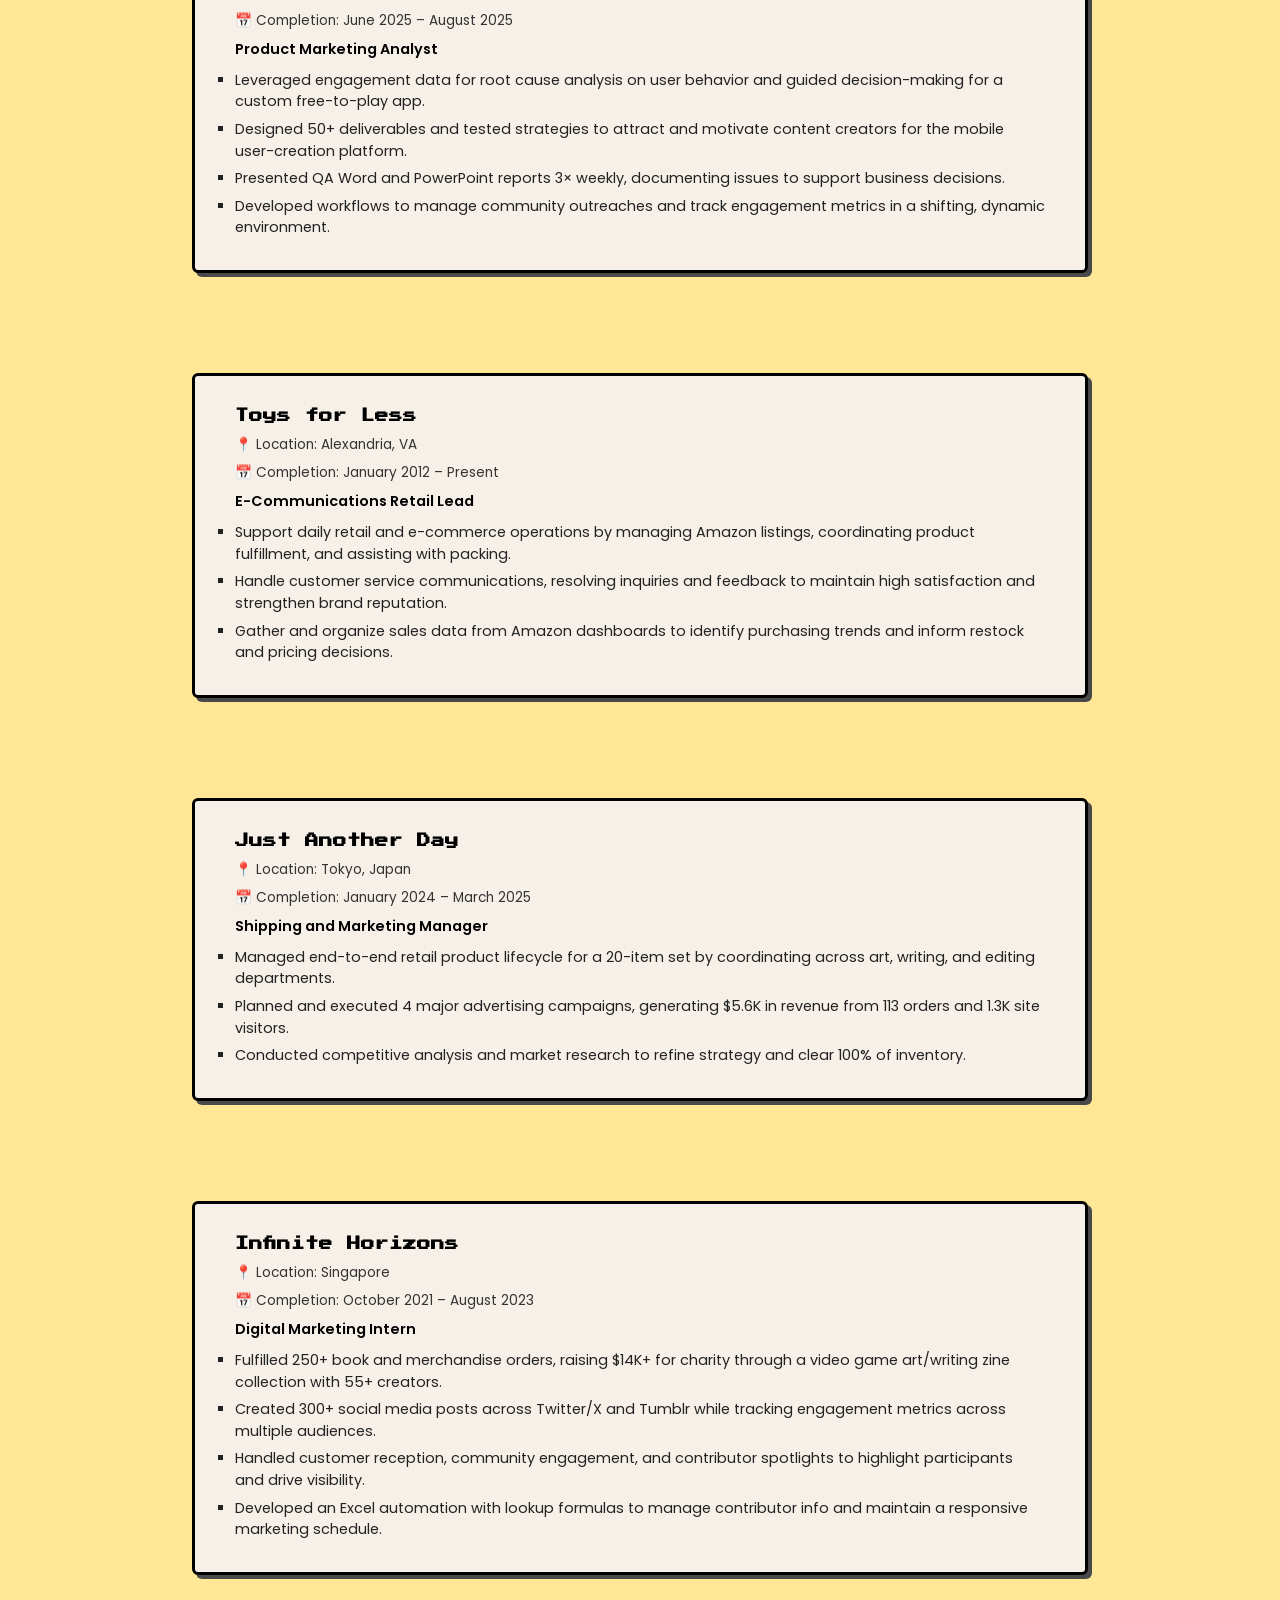
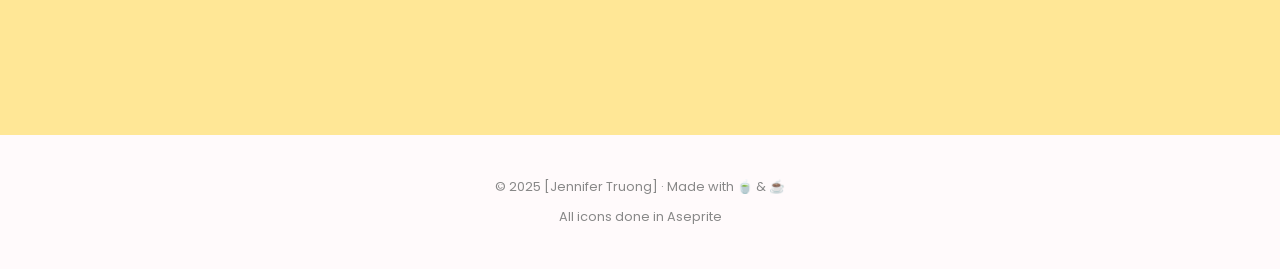
==== commit 3ceeab1e: "Update index.html" ====
--- a/index.html
+++ b/index.html
@@ -149,7 +149,7 @@
   align-items: center;
   justify-content: center;
   flex-wrap: wrap;
-  background: #FFFCF2;
+  background: #f6f0e9;
   border: 4px solid #000;
   padding: 48px 48px;
   border-radius: 10px;
@@ -584,6 +584,8 @@
       <a href="#about">▶ START</a>
       <a href="#projects">💾 PROJECTS</a>
       <a href="#skills">📊 SKILLS</a>
+      <a href="https://github.com/jrogramming" target="_blank" rel="noopener noreferrer">🐙 GITHUB</a>
+      <a href="https://www.linkedin.com/in/jenniferttruong/" target="_blank" rel="noopener noreferrer">💼 LINKEDIN</a>
       
     </div>
   </header>
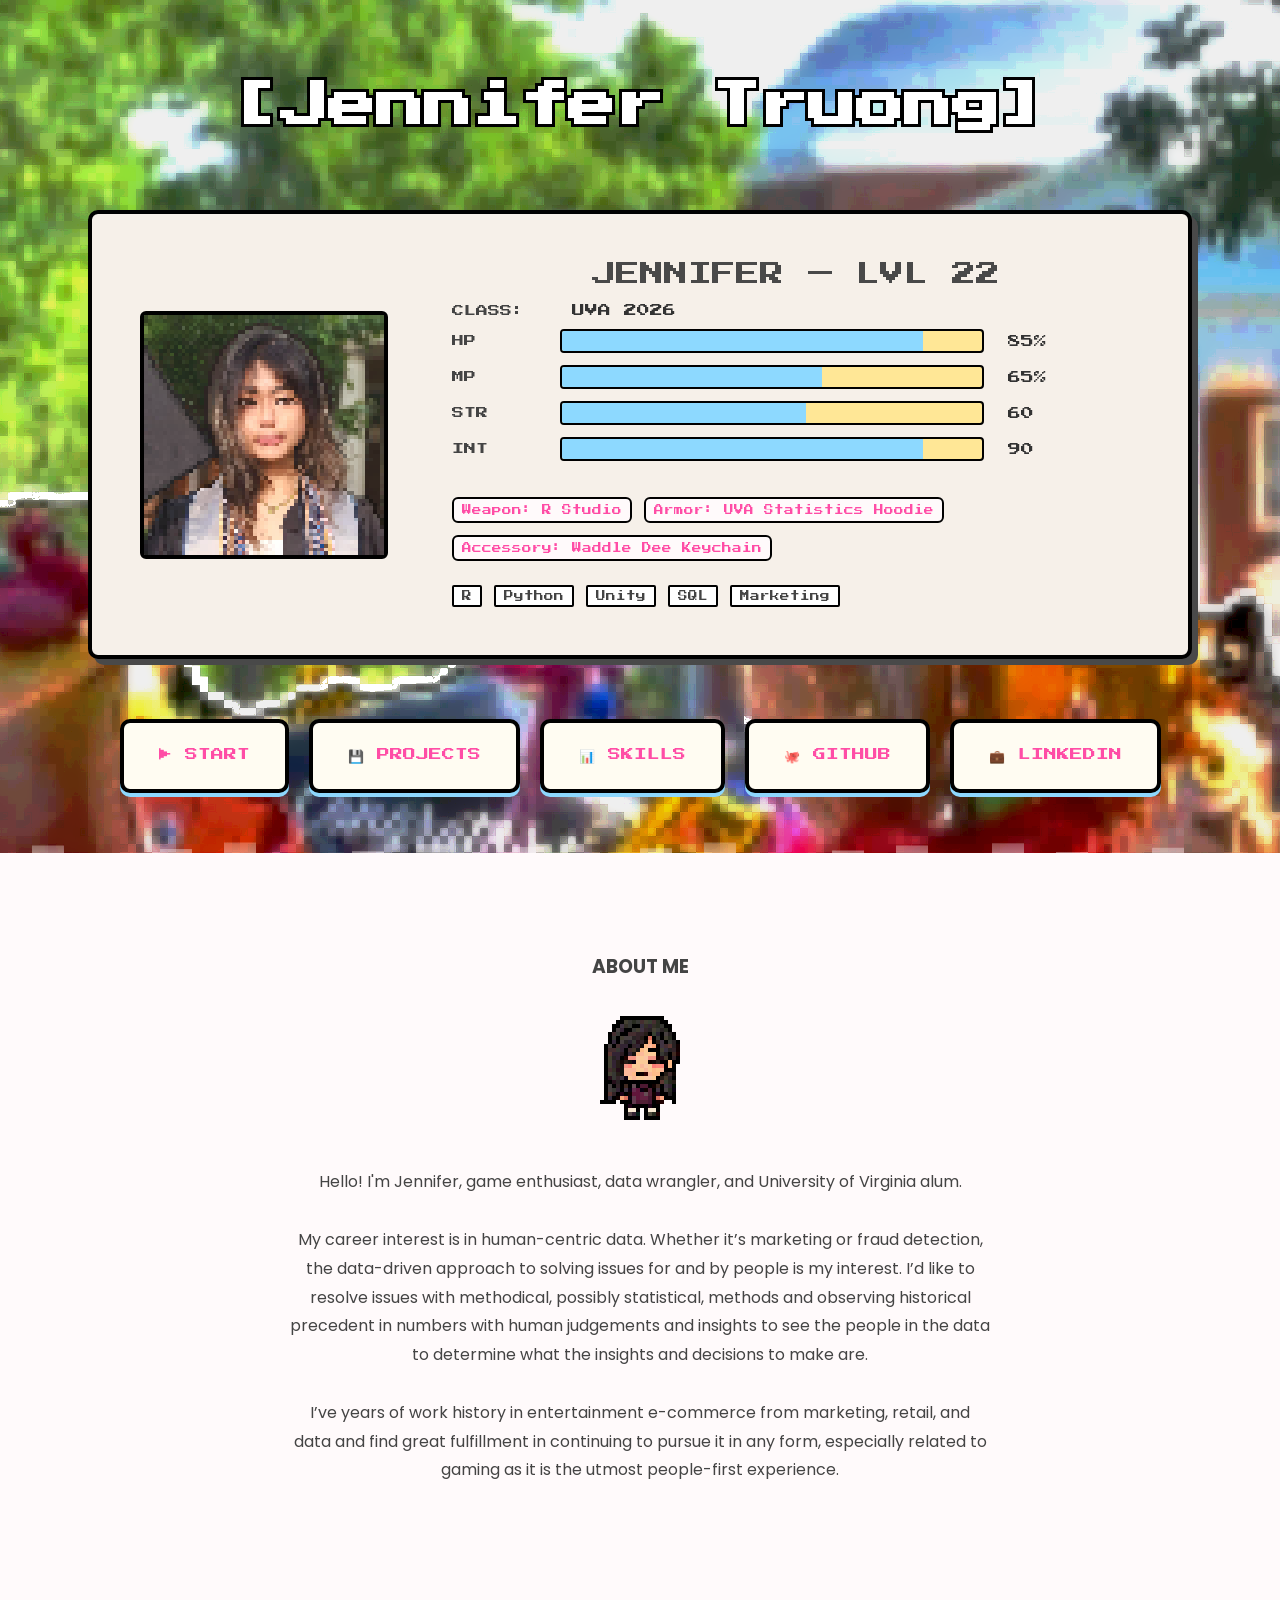
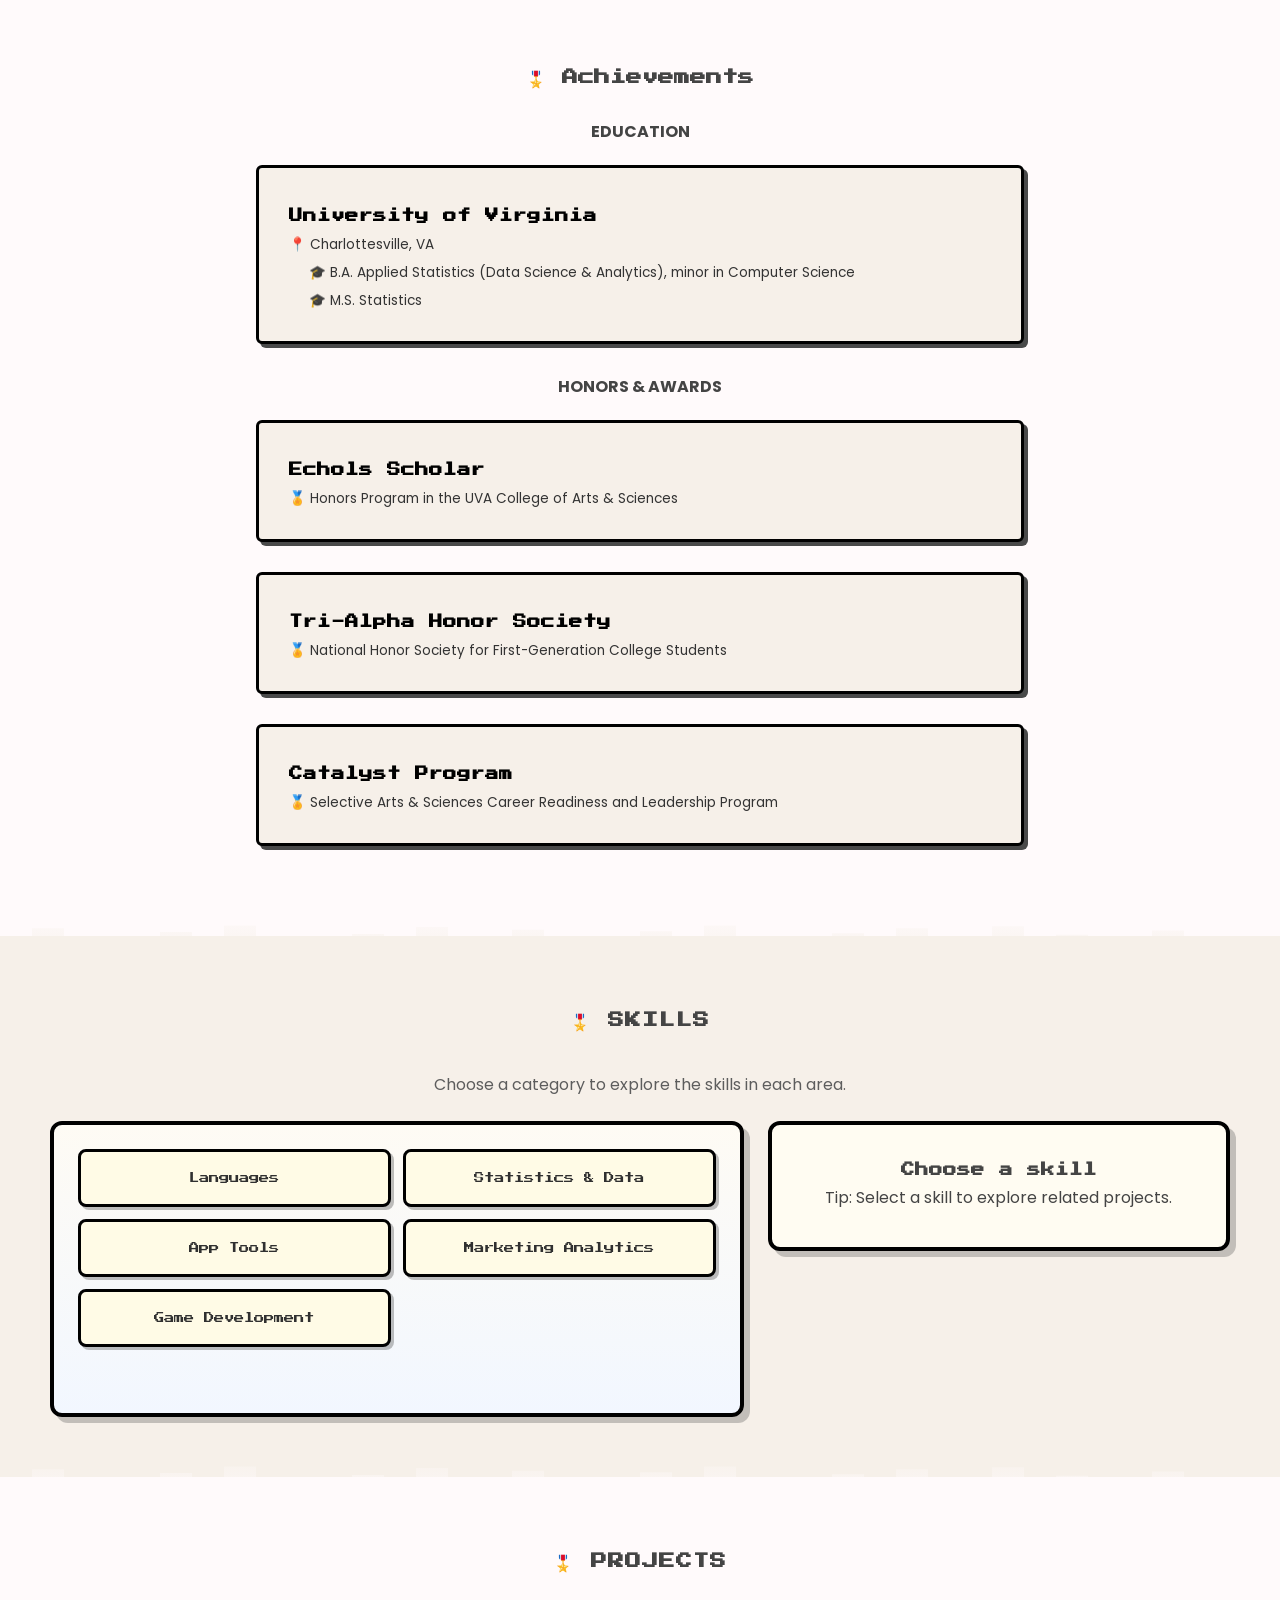
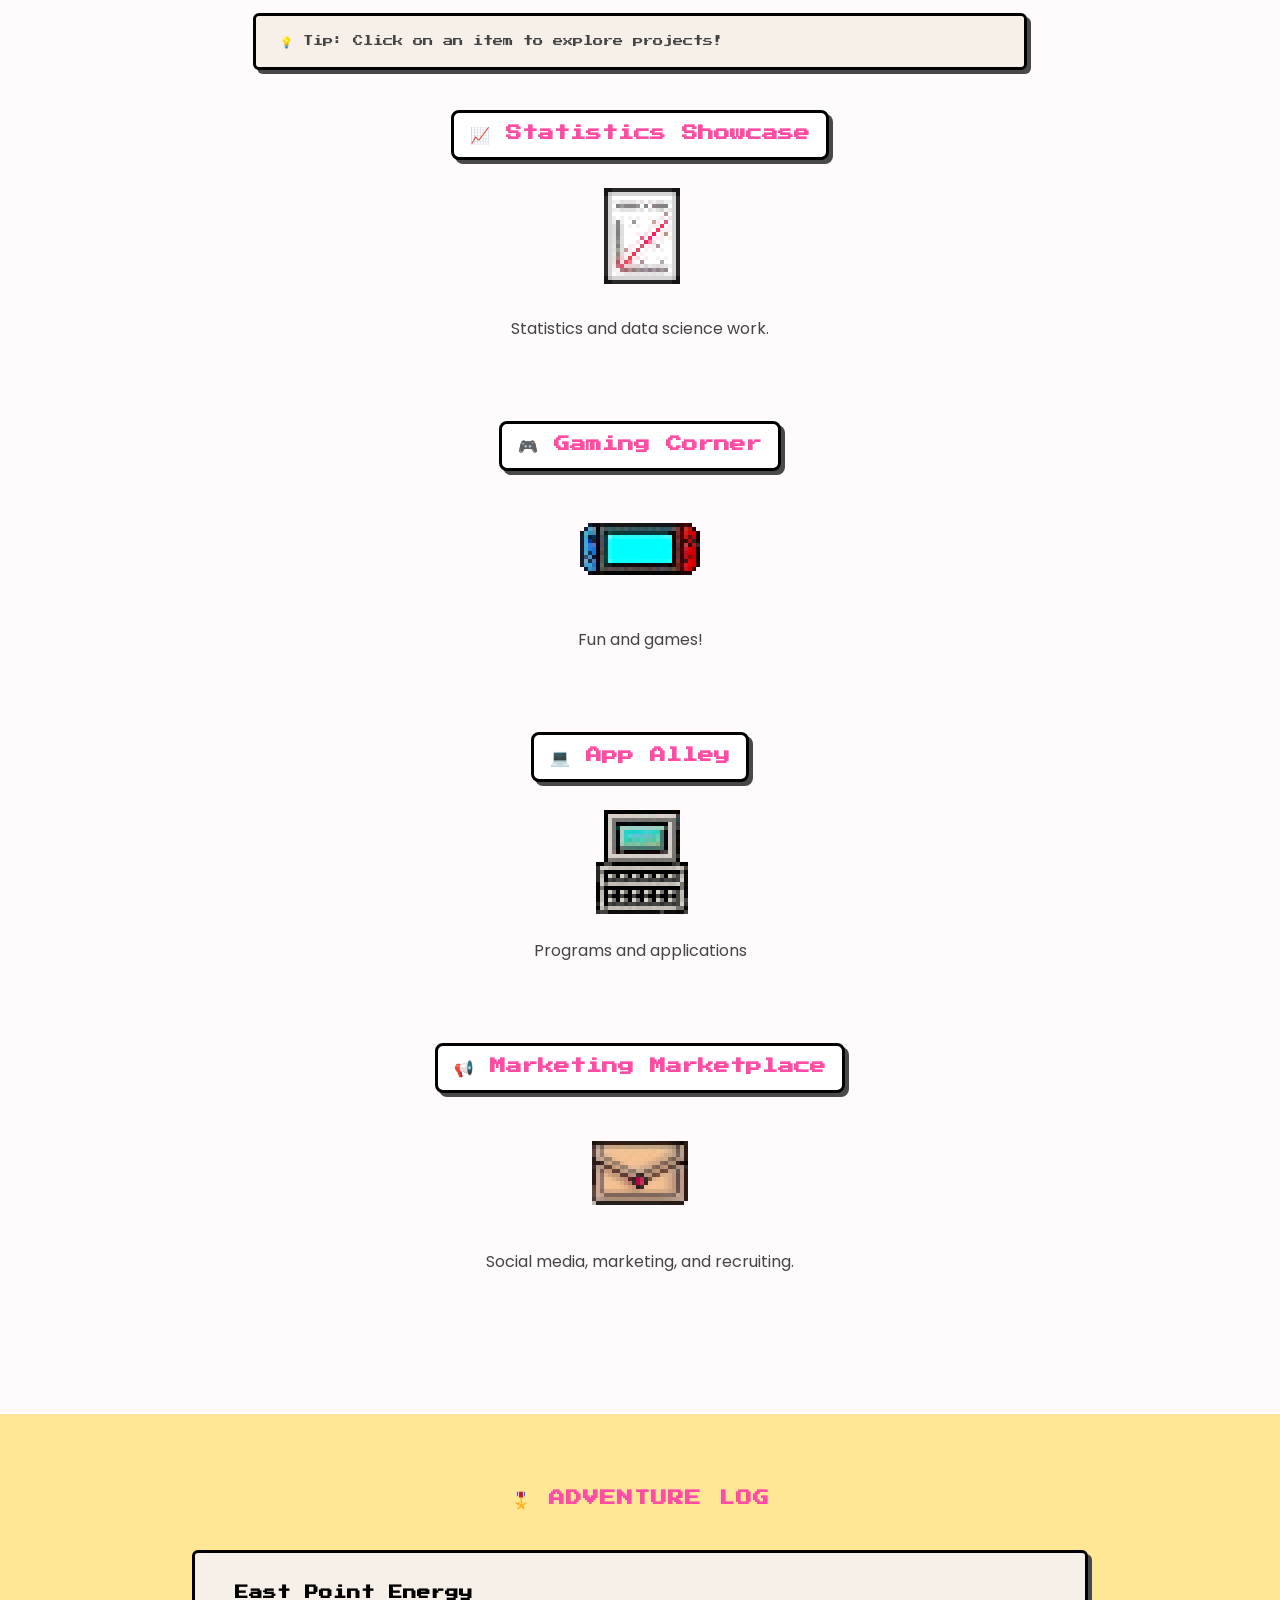
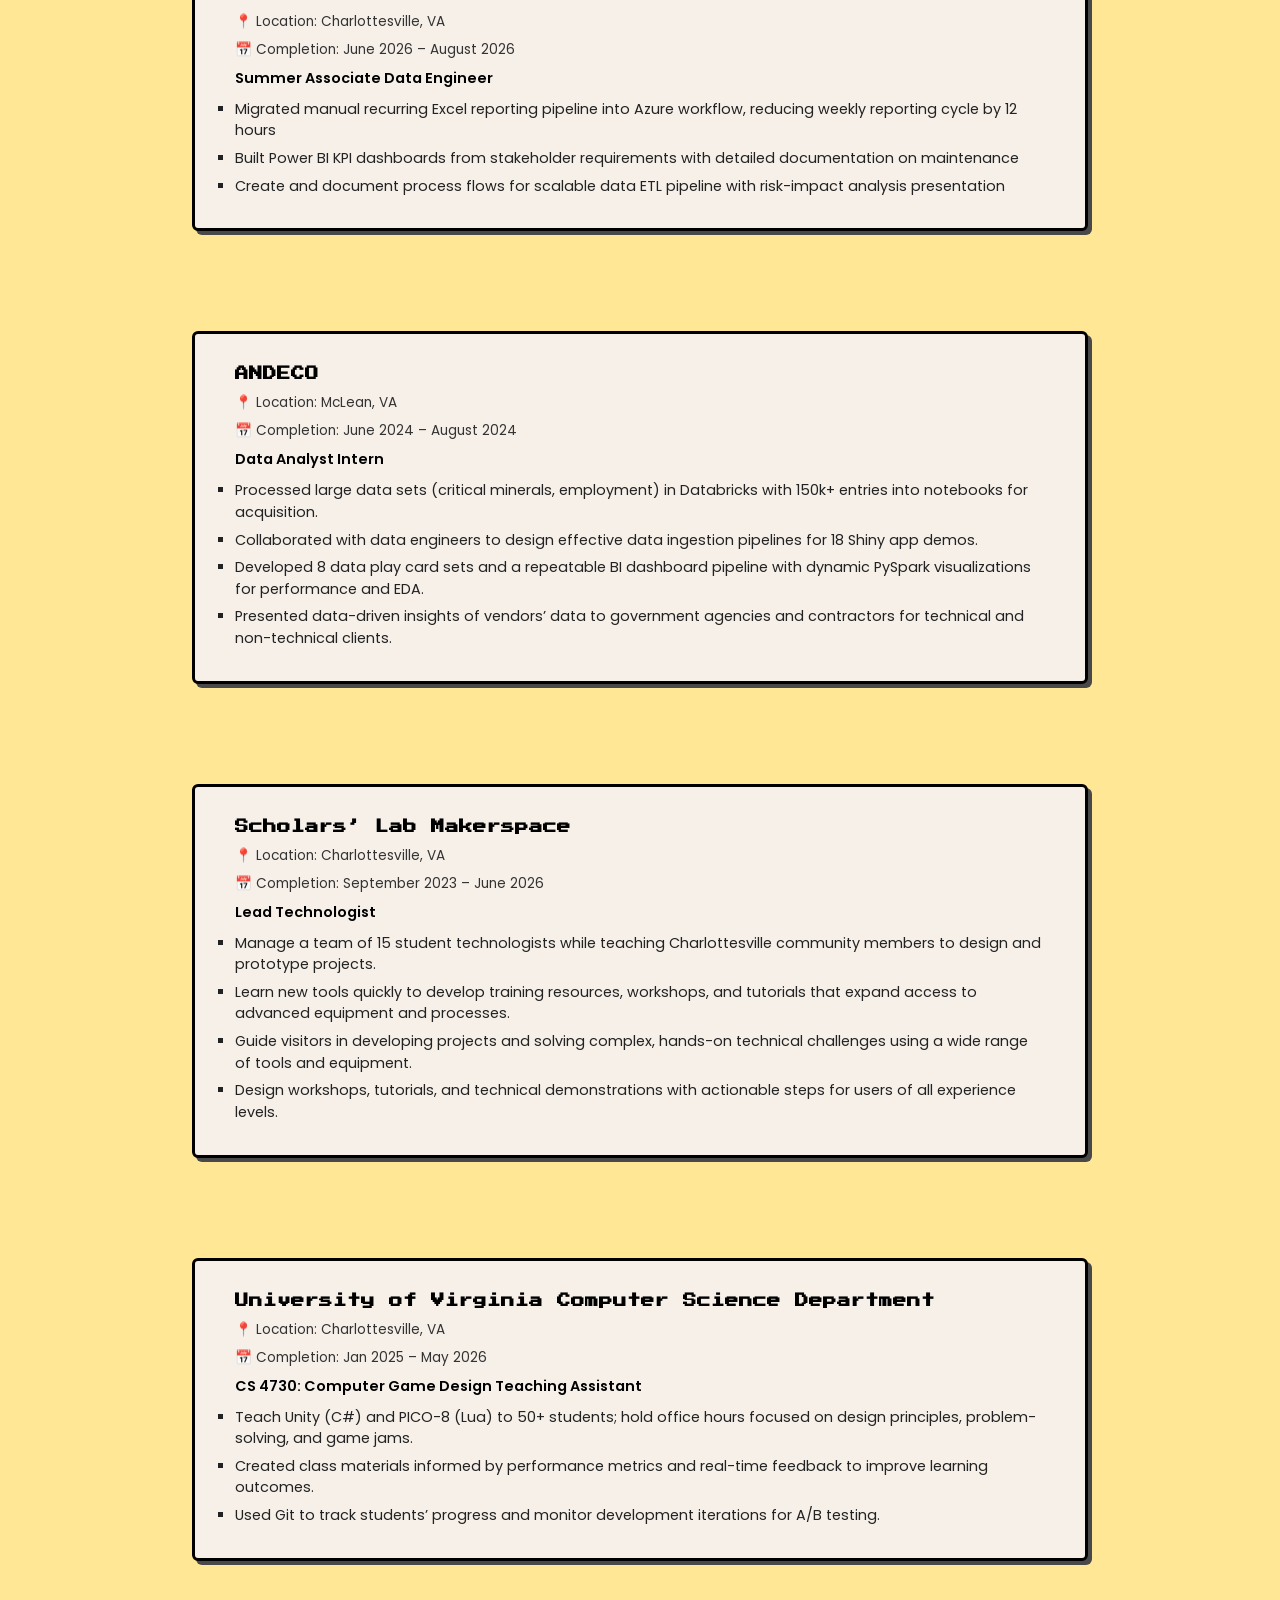
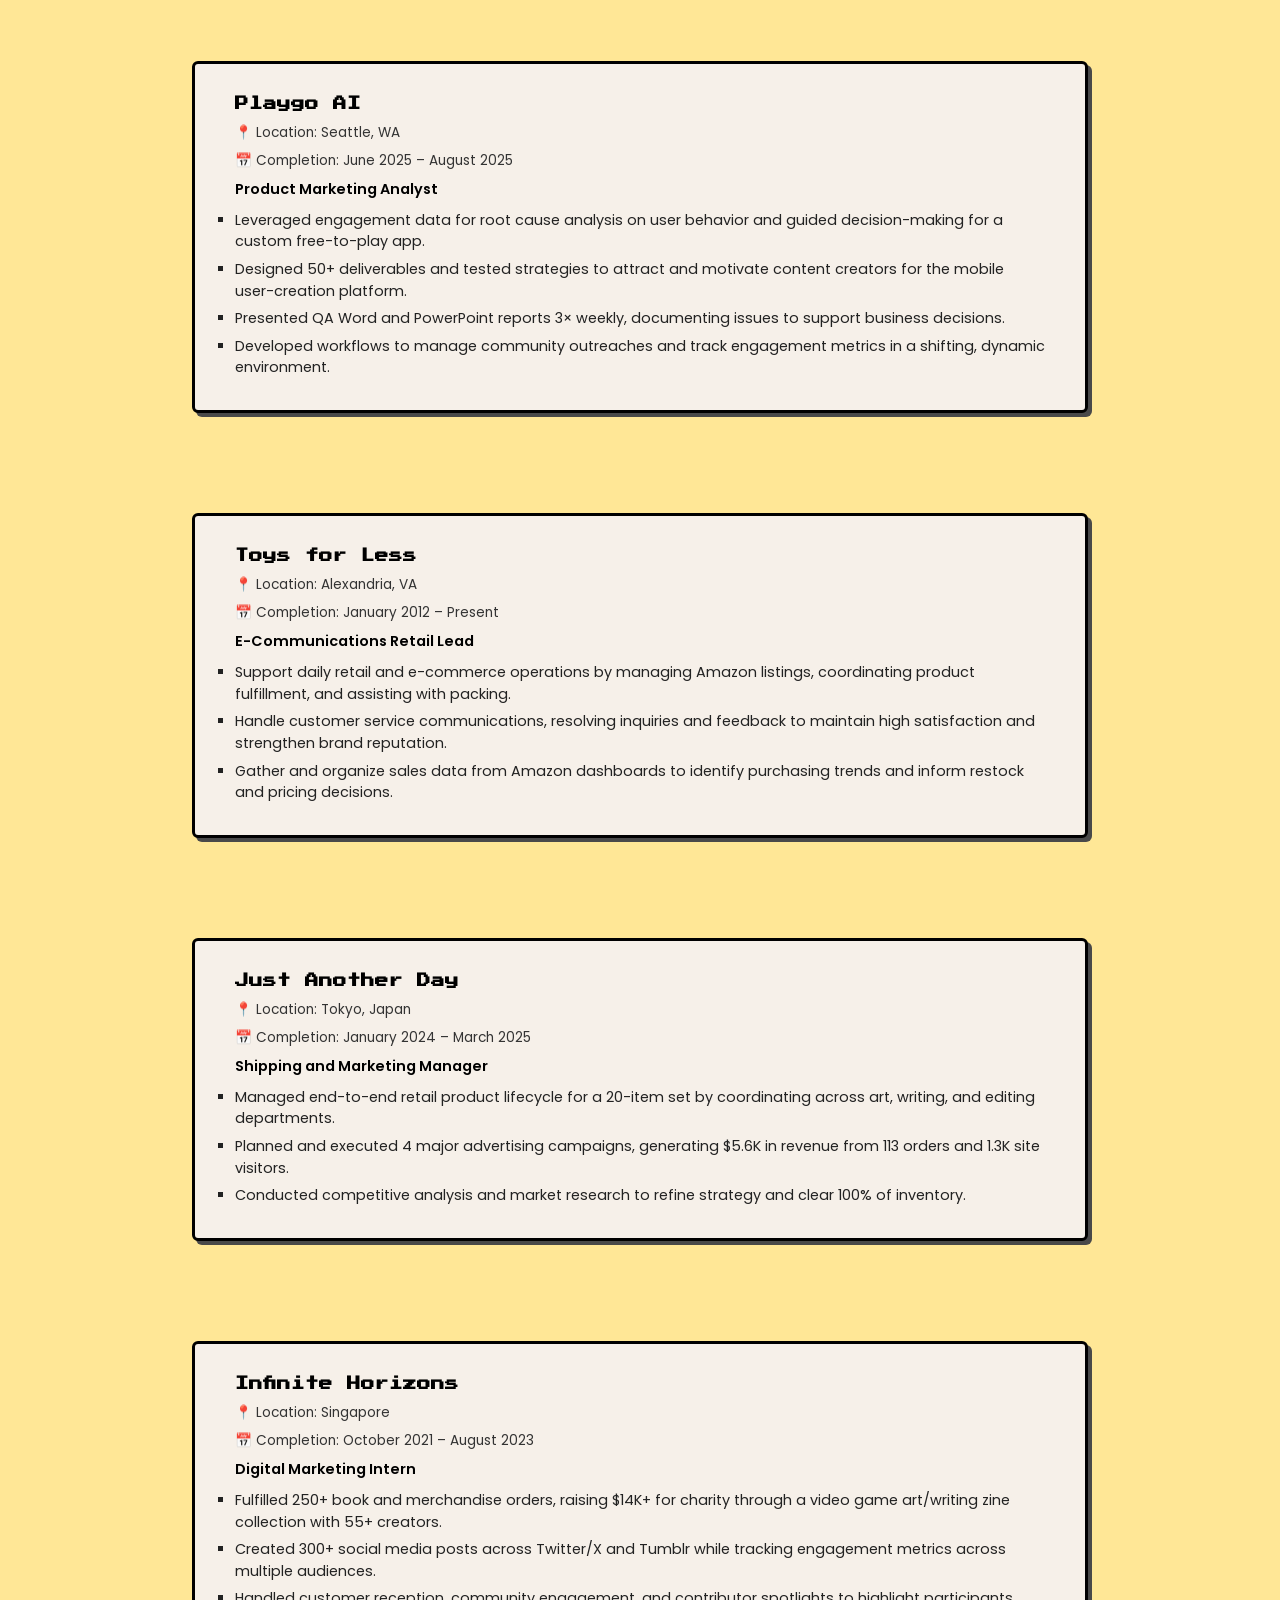
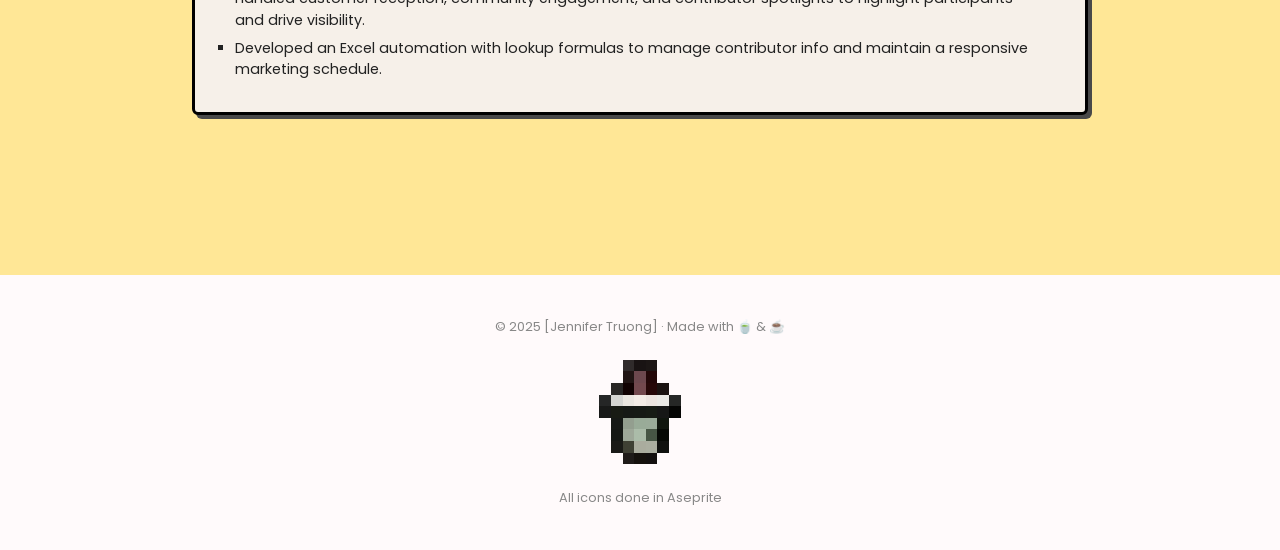
==== commit d20a42b5: "Added sprites" ====
--- a/index.html
+++ b/index.html
@@ -440,7 +440,6 @@
 }
 
 
-    /* Project placeholders (targets for skill links) */
 
     .project-category {
       margin-bottom: 40px;
@@ -594,7 +593,7 @@
     <h3>ABOUT ME</h3>
     
     <p>
-
+<img src="assets/pngfer.gif" alt="Statistics showcase icon" class="project-category-image">
       <br> Hello! I'm Jennifer, game enthusiast, data wrangler, and University of Virginia alum. </br>
 
       <br> My career interest is in human-centric data. Whether it’s marketing or fraud detection, the data-driven approach to solving issues for and by people is my interest. I’d like to resolve issues with methodical, possibly statistical, methods and observing historical precedent in numbers with human judgements and insights to see the people in the data to determine what the insights and decisions to make are. </br>
@@ -1089,6 +1088,7 @@
 
   <footer>
     <p>© 2025 [Jennifer Truong] · Made with 🍵 &amp; ☕</p>
+    <img src="assets/matcha.png" alt="Statistics showcase icon" class="project-category-image">
     <p>All icons done in Aseprite</p>
   </footer>
 
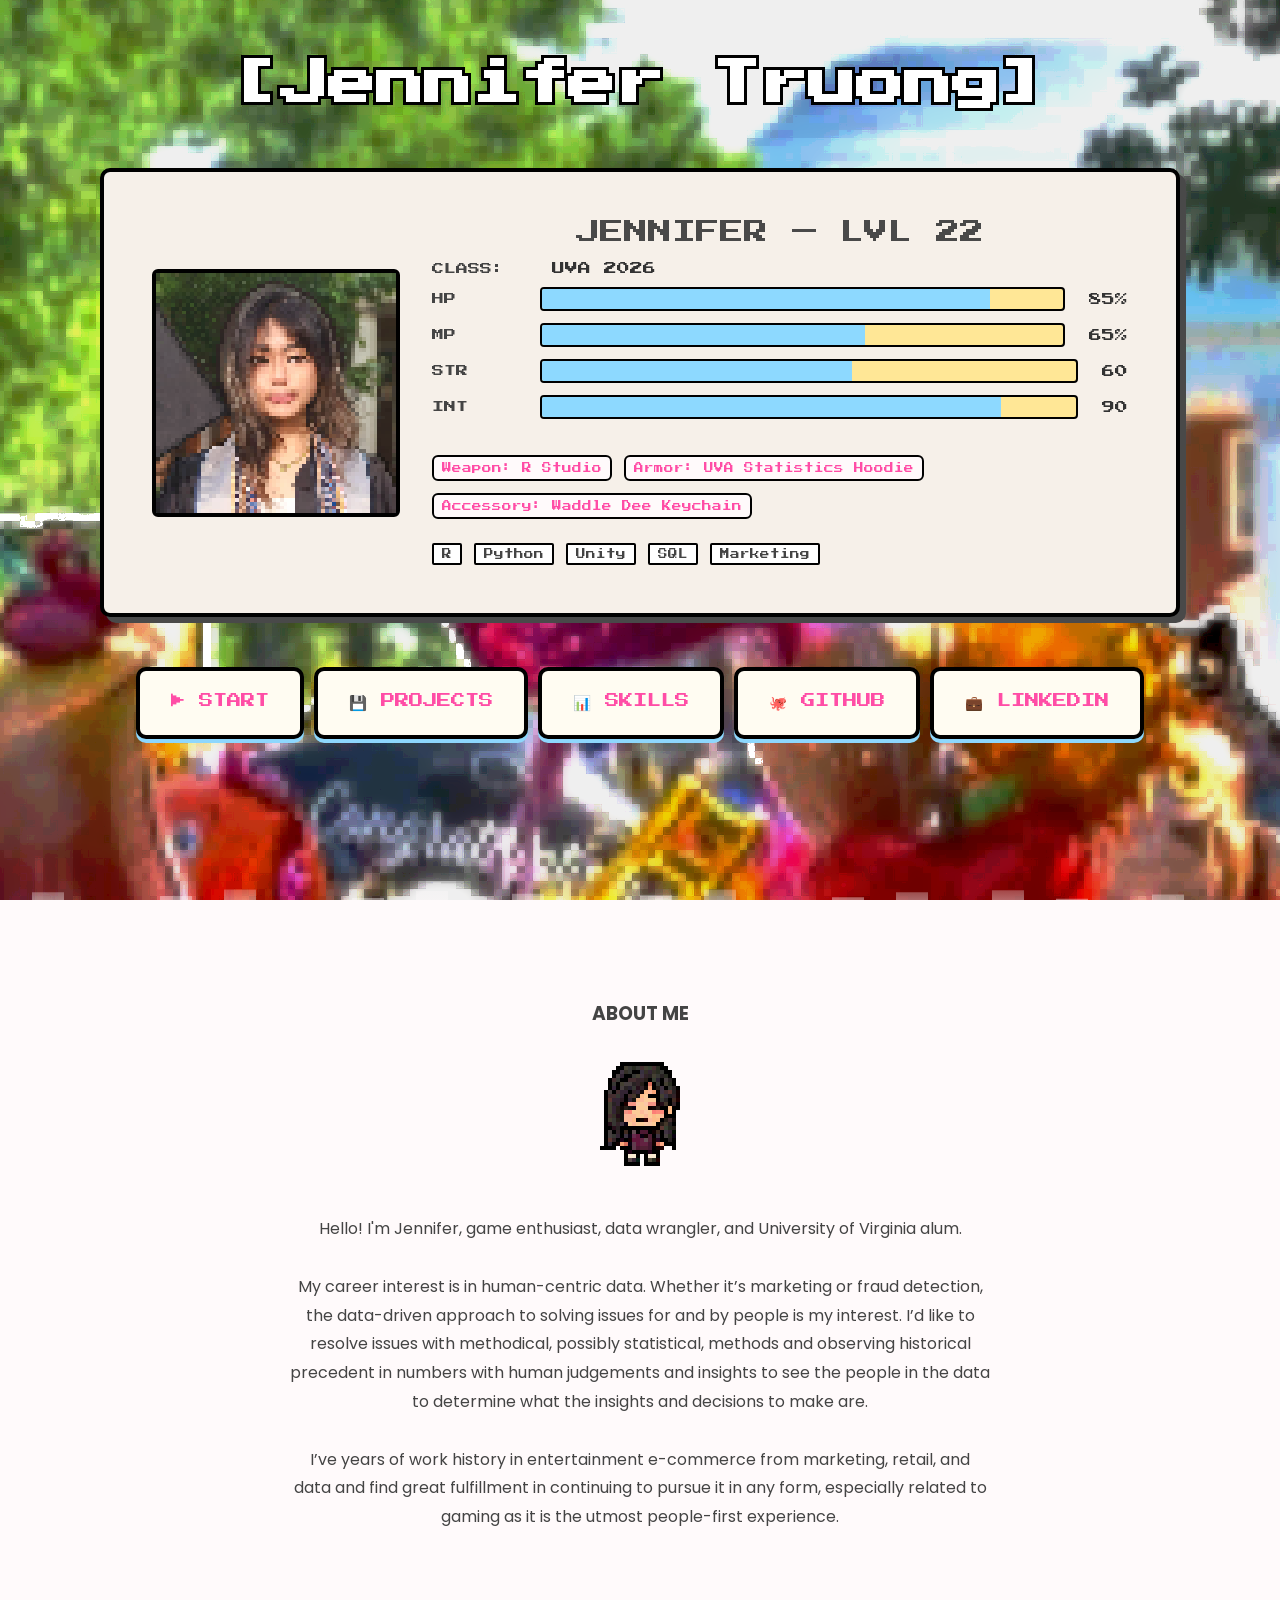
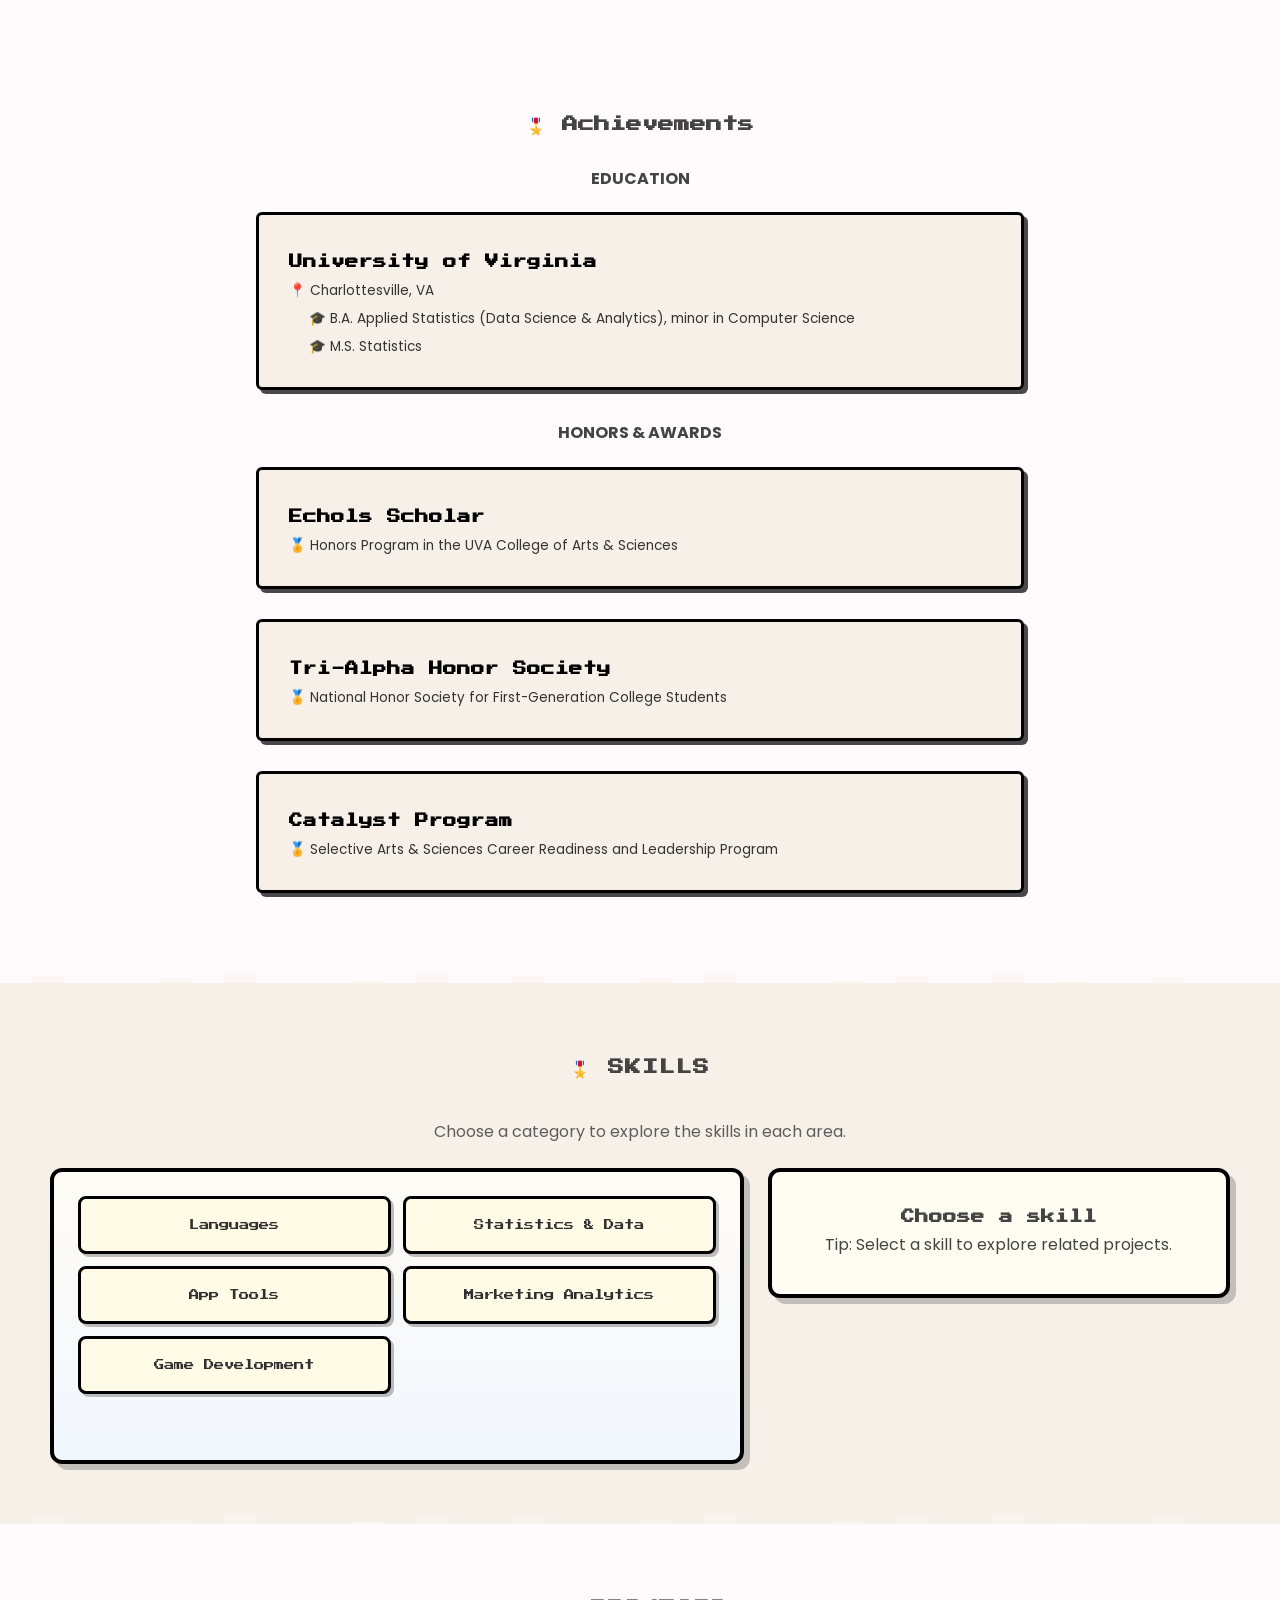
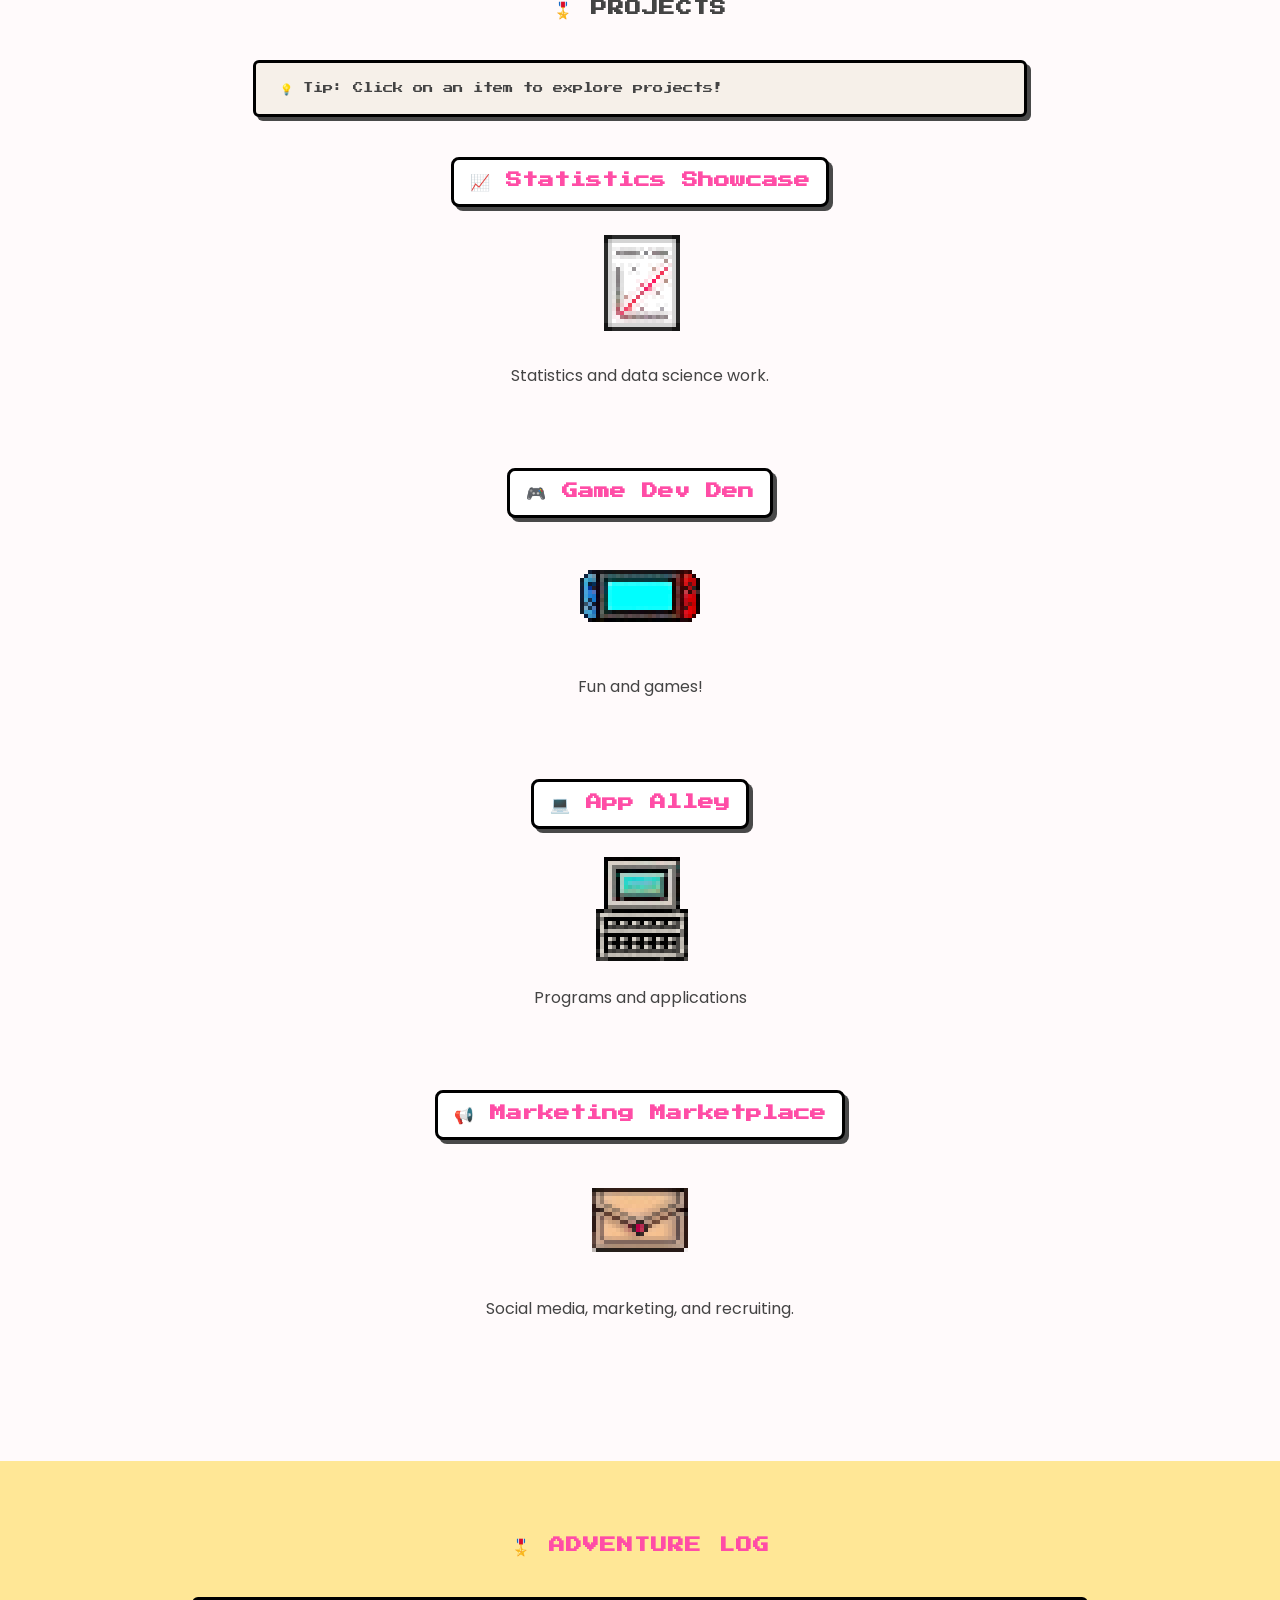
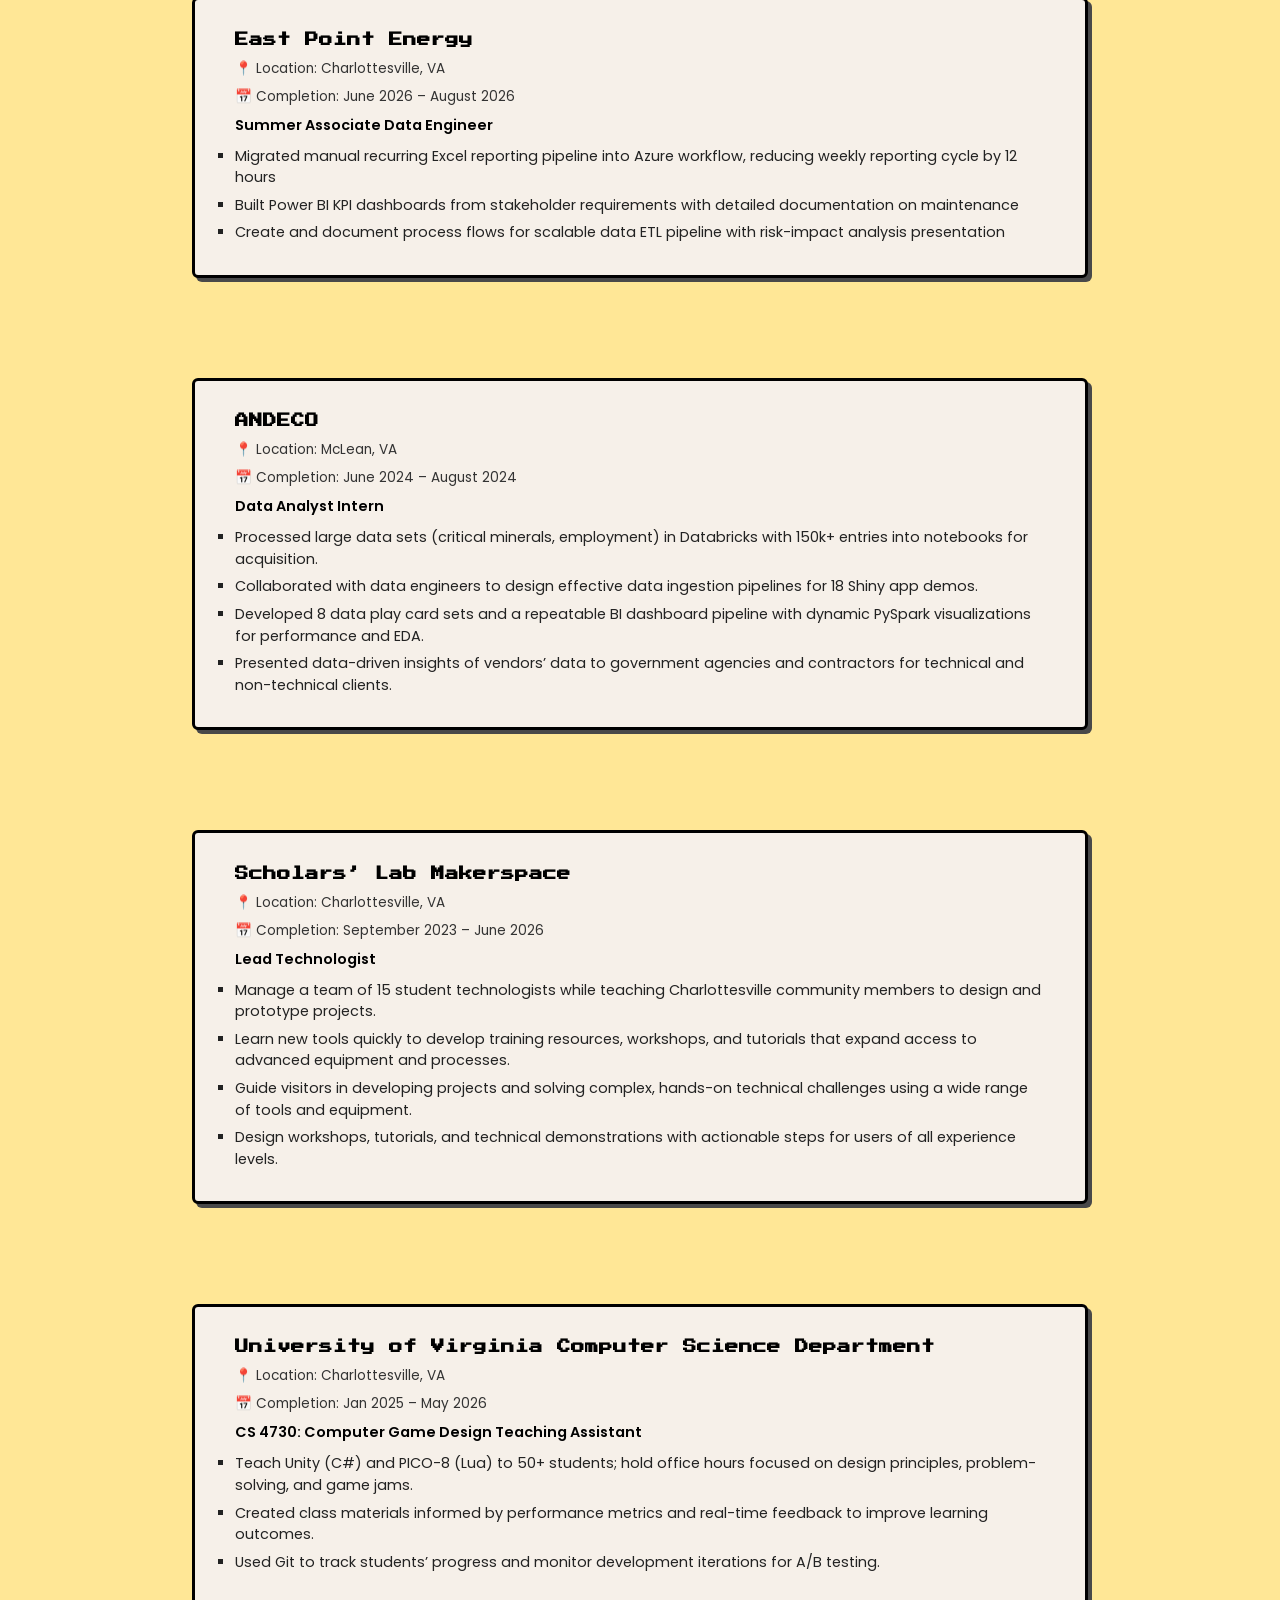
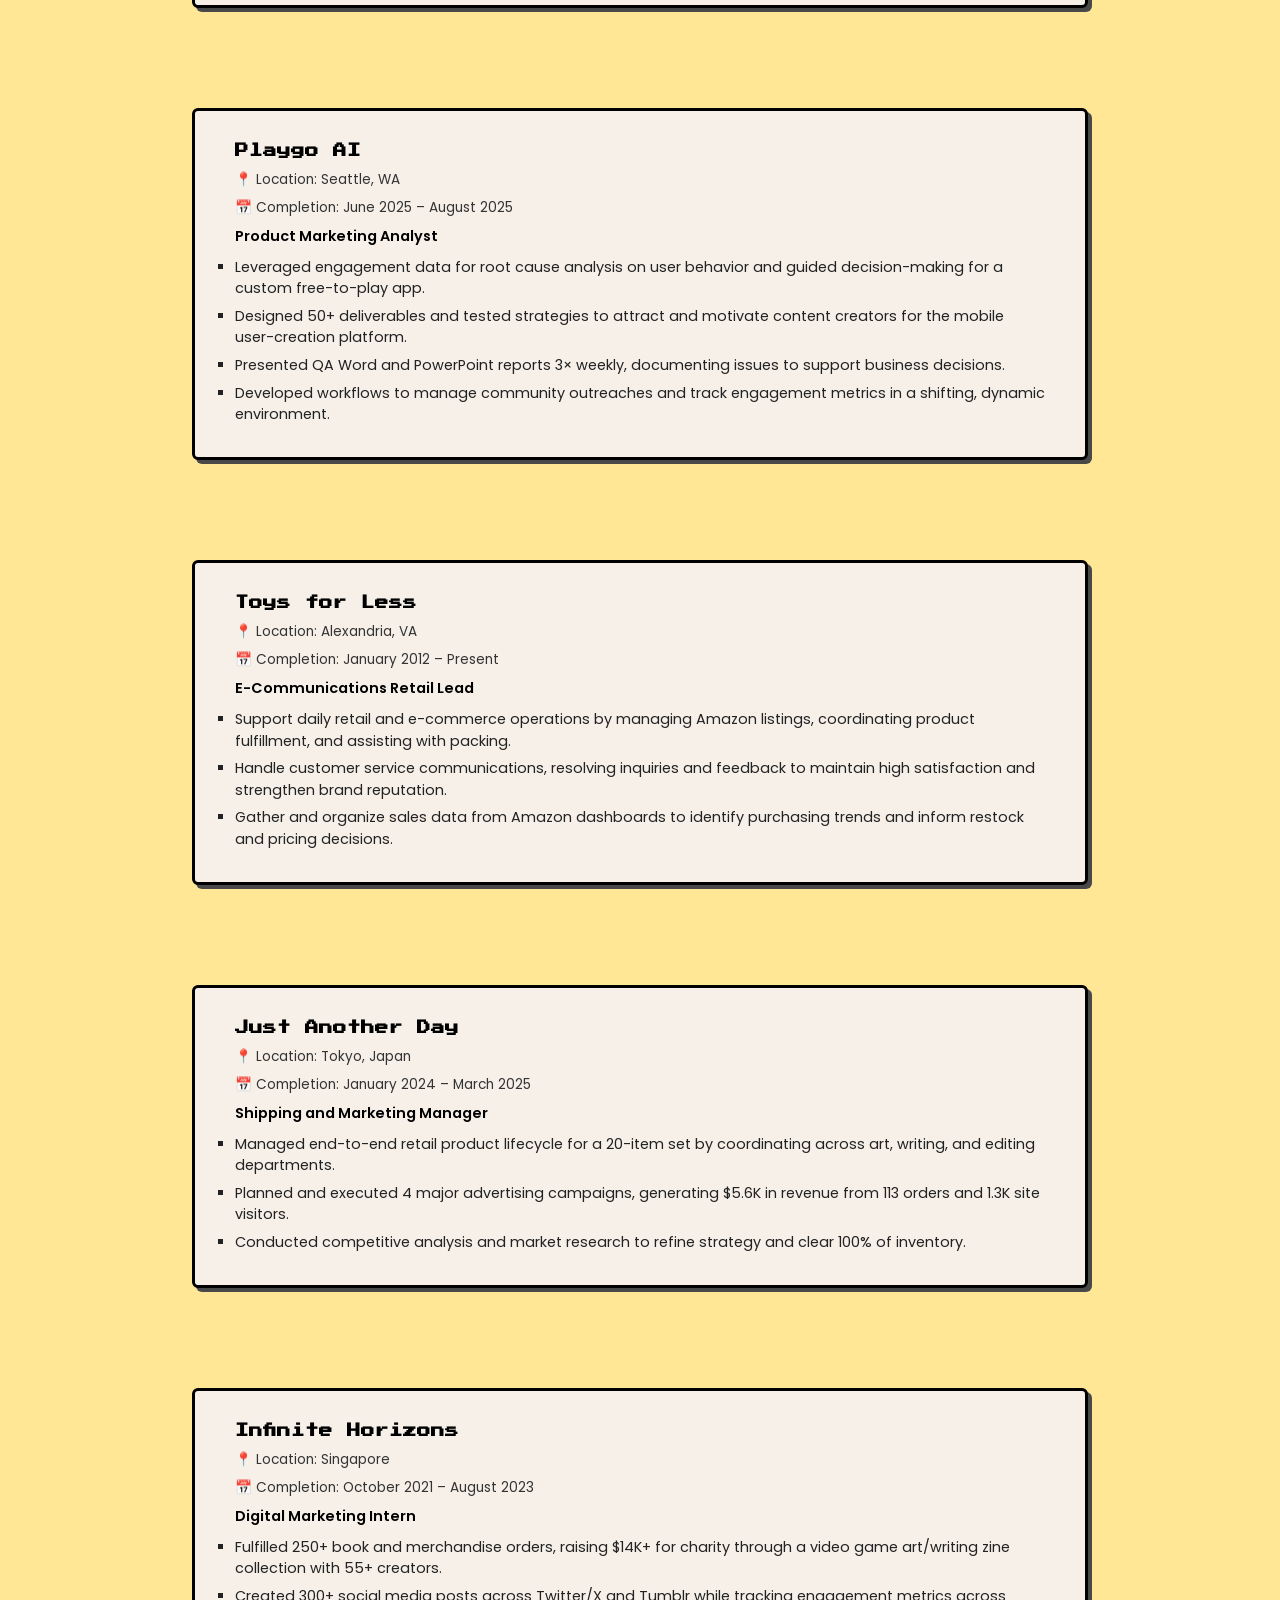
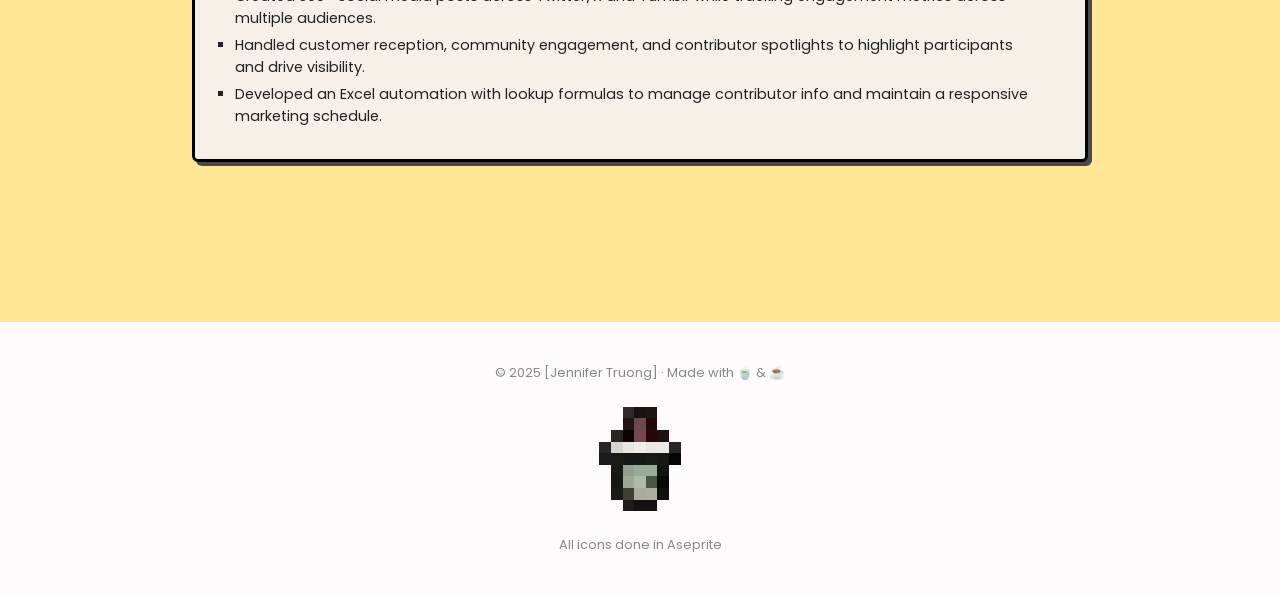
==== commit ea269e12: "Mobile Friendlied" ====
--- a/index.html
+++ b/index.html
@@ -15,6 +15,35 @@
 <link href="https://fonts.googleapis.com/css2?family=Oxanium:wght@400;500;600;700&family=Poppins:wght@400;600&display=swap" rel="stylesheet">
 
   <style>
+    @keyframes portfolio-page-enter {
+      from { opacity: 0; transform: translateY(10px); }
+      to { opacity: 1; transform: translateY(0); }
+    }
+
+    @keyframes portfolio-page-exit {
+      from { opacity: 1; }
+      to { opacity: 0; }
+    }
+
+    @view-transition {
+      navigation: auto;
+    }
+
+    ::view-transition-old(root) {
+      animation: portfolio-page-exit 180ms ease-in both;
+    }
+
+    ::view-transition-new(root) {
+      animation: portfolio-page-enter 480ms cubic-bezier(0.16, 1, 0.3, 1) both;
+    }
+
+    @media (prefers-reduced-motion: reduce) {
+      ::view-transition-old(root),
+      ::view-transition-new(root) {
+        animation: none;
+      }
+    }
+
     :root {
       --pink-dark: #ff4da6;
       --pink-light: #ffc1e3;
@@ -33,9 +62,6 @@
       text-align: center;
       overflow-x: hidden;
     }
-
-    header {
-    padding: 180px 80px 180px;    }
 
 h1 {
   font-family: 'Press Start 2P', cursive;
@@ -62,7 +88,7 @@
 }
 
     .menu {
-      margin-top: 60px;
+      margin-top: 0;
       display: flex;
       justify-content: center;
       flex-wrap: wrap;
@@ -71,10 +97,12 @@
 header {
   width: 100%;
   box-sizing: border-box;
-  aspect-ratio: 16 / 5;
-  padding: 50px 60px 60px;
+  min-height: 100vh;
+  padding: clamp(24px, 5vw, 60px) 20px 72px;
   background-image: url("assets/header.png");
-  background-position: center;
+  background-color: #8dd9ff;
+  background-size: cover;
+  background-position: center 42%;
   background-repeat: no-repeat;
   image-rendering: pixelated;
   position: relative;
@@ -143,28 +171,35 @@
 /* JRPG-style profile sheet */
 
 .jrpg-sheet {
-  margin-top: 80px;
-  display: flex;
-  gap: 64px;
+  margin: 0 auto;
+  display: grid;
+  grid-template-columns: 240px minmax(0, 1fr);
+  grid-template-areas:
+    "portrait info";
+  gap: 24px 40px;
   align-items: center;
-  justify-content: center;
-  flex-wrap: wrap;
   background: #f6f0e9;
   border: 4px solid #000;
-  padding: 48px 48px;
+  padding: clamp(20px, 4vw, 48px);
   border-radius: 10px;
-  max-width: 1000px;
-  margin-left: auto;
-  margin-right: auto;
+  width: min(100%, 1080px);
+  box-sizing: border-box;
   box-shadow: 6px 6px 0 rgb(73, 73, 73);
-  min-height: 240px; /* taller card */
-  margin-bottom: 1px; /* space under the JRPG card */
+  margin-bottom: 1px;
+}
+
+.header-title {
+  margin: 0 0 60px;
+  font-size: clamp(1.4rem, 4vw, 3rem);
+  overflow-wrap: anywhere;
 }
 
 .jrpg-portrait {
+  grid-area: portrait;
   width: 240px;
   height: 240px;
-  background: #ffe3f3;
+  max-width: 100%;
+  background: #8dd9ff;
   border: 4px solid #000;
   display: flex;
   align-items: center;
@@ -185,9 +220,10 @@
 }
 
 .jrpg-info {
+  grid-area: info;
   text-align: left;
-  flex: 1;
-  min-width: 320px;
+  min-width: 0;
+  width: 100%;
   display: flex;
   flex-direction: column;
   justify-content: center; /* vertically center content next to portrait */
@@ -201,9 +237,20 @@
   text-align: center; /* center the title text */
 }
 
+.header-menu {
+  width: min(100%, 1080px);
+  margin: 50px auto 0;
+  gap: 10px;
+}
+
+.header-menu a {
+  padding: 23px 31px;
+  font-size: 0.9rem;
+}
+
 .stat-row { display: flex; gap: 12px; align-items: center; margin-bottom: 12px; }
 .stat-label { width: 96px; font-family: 'Press Start 2P', cursive; font-size: 0.75rem; color: S#000; }
-.stat-bar { background: #FFE796; border: 2px solid #000; border-radius: 4px; height: 20px; width: 420px; position: relative; overflow: hidden; }
+.stat-bar { background: #FFE796; border: 2px solid #000; border-radius: 4px; height: 20px; width: min(420px, 100%); flex: 1 1 120px; min-width: 0; position: relative; overflow: hidden; }
 .stat-fill { height: 100%; width: 0; transition: width 1s ease-out; background: #8dd9ff;
 ; }
 .stat-numeric { font-family: 'Press Start 2P', sans-serif; font-size: .8rem; margin-left: 12px; color: #333; }
@@ -406,6 +453,88 @@
   }
 }
 
+@media (max-width: 760px) {
+  header {
+    min-height: 0;
+    padding: 20px 12px 56px;
+    background-size: auto 100%;
+    background-position: center top;
+  }
+
+  .jrpg-sheet {
+    grid-template-columns: minmax(0, 1fr);
+    grid-template-areas:
+      "portrait"
+      "info";
+    gap: 20px;
+    padding: 18px;
+  }
+
+  .header-title {
+    margin-bottom: 60px;
+  }
+
+  .jrpg-portrait {
+    justify-self: center;
+    width: min(220px, 100%);
+    height: 220px;
+  }
+
+  .jrpg-info {
+    text-align: center;
+  }
+
+  .jrpg-header {
+    font-size: clamp(0.9rem, 4vw, 1.25rem);
+    line-height: 1.5;
+  }
+
+  .stat-row {
+    width: 100%;
+    flex-wrap: wrap;
+    justify-content: center;
+    gap: 8px;
+  }
+
+  .stat-label {
+    width: 58px;
+    text-align: left;
+    font-size: 0.62rem;
+  }
+
+  .stat-bar {
+    flex: 1 1 100px;
+  }
+
+  .stat-numeric {
+    margin-left: 0;
+    font-size: 0.68rem;
+  }
+
+  .equipment,
+  .skills-grid {
+    justify-content: center;
+    gap: 8px;
+  }
+
+  .eq-item,
+  .ability {
+    overflow-wrap: anywhere;
+    font-size: 0.55rem;
+  }
+
+  .header-menu {
+    gap: 10px;
+  }
+
+  .header-menu a {
+    flex: 1 1 135px;
+    padding: 14px 10px;
+    font-size: 0.62rem;
+    overflow-wrap: anywhere;
+  }
+}
+
 
     footer {
       background: #fffafb;
@@ -525,7 +654,7 @@
 
 <body>
   <header>
-    <h1>[Jennifer Truong]</h1>
+    <h1 class="header-title">[Jennifer Truong]</h1>
 <!-- JRPG-style Profile Sheet -->
     <div class="jrpg-sheet" role="region" aria-label="JRPG Profile">
       <div class="jrpg-portrait"><img src="assets/portrait.png" alt="Jennifer's portrait"></div>
@@ -577,16 +706,15 @@
           <div class="ability">Marketing</div>
         </div>
       </div>
+
     </div>
-  </section>
-    <div class="menu">
+    <nav class="menu header-menu" aria-label="Main navigation">
       <a href="#about">▶ START</a>
       <a href="#projects">💾 PROJECTS</a>
       <a href="#skills">📊 SKILLS</a>
       <a href="https://github.com/jrogramming" target="_blank" rel="noopener noreferrer">🐙 GITHUB</a>
       <a href="https://www.linkedin.com/in/jenniferttruong/" target="_blank" rel="noopener noreferrer">💼 LINKEDIN</a>
-      
-    </div>
+    </nav>
   </header>
 
   <section id="about" class="about">
@@ -903,10 +1031,10 @@
     
 <div id="game-projects" class="project-category">
 <h4>
-  <a href="games.html" class="project-link">🎮 Gaming Corner </a>
+  <a href="games.html" class="project-link">🎮 Game Dev Den </a>
 </h4>
-  <a href="games.html" class="project-image-link" aria-label="Open Gaming Corner">
-    <img src="assets/switch.png" alt="Gaming Corner project icon" class="project-category-image">
+  <a href="games.html" class="project-image-link" aria-label="Open Game Dev Den">
+    <img src="assets/switch.png" alt="Game Dev Den project icon" class="project-category-image">
   </a>
   <p>Fun and games!</p>
 </div>
